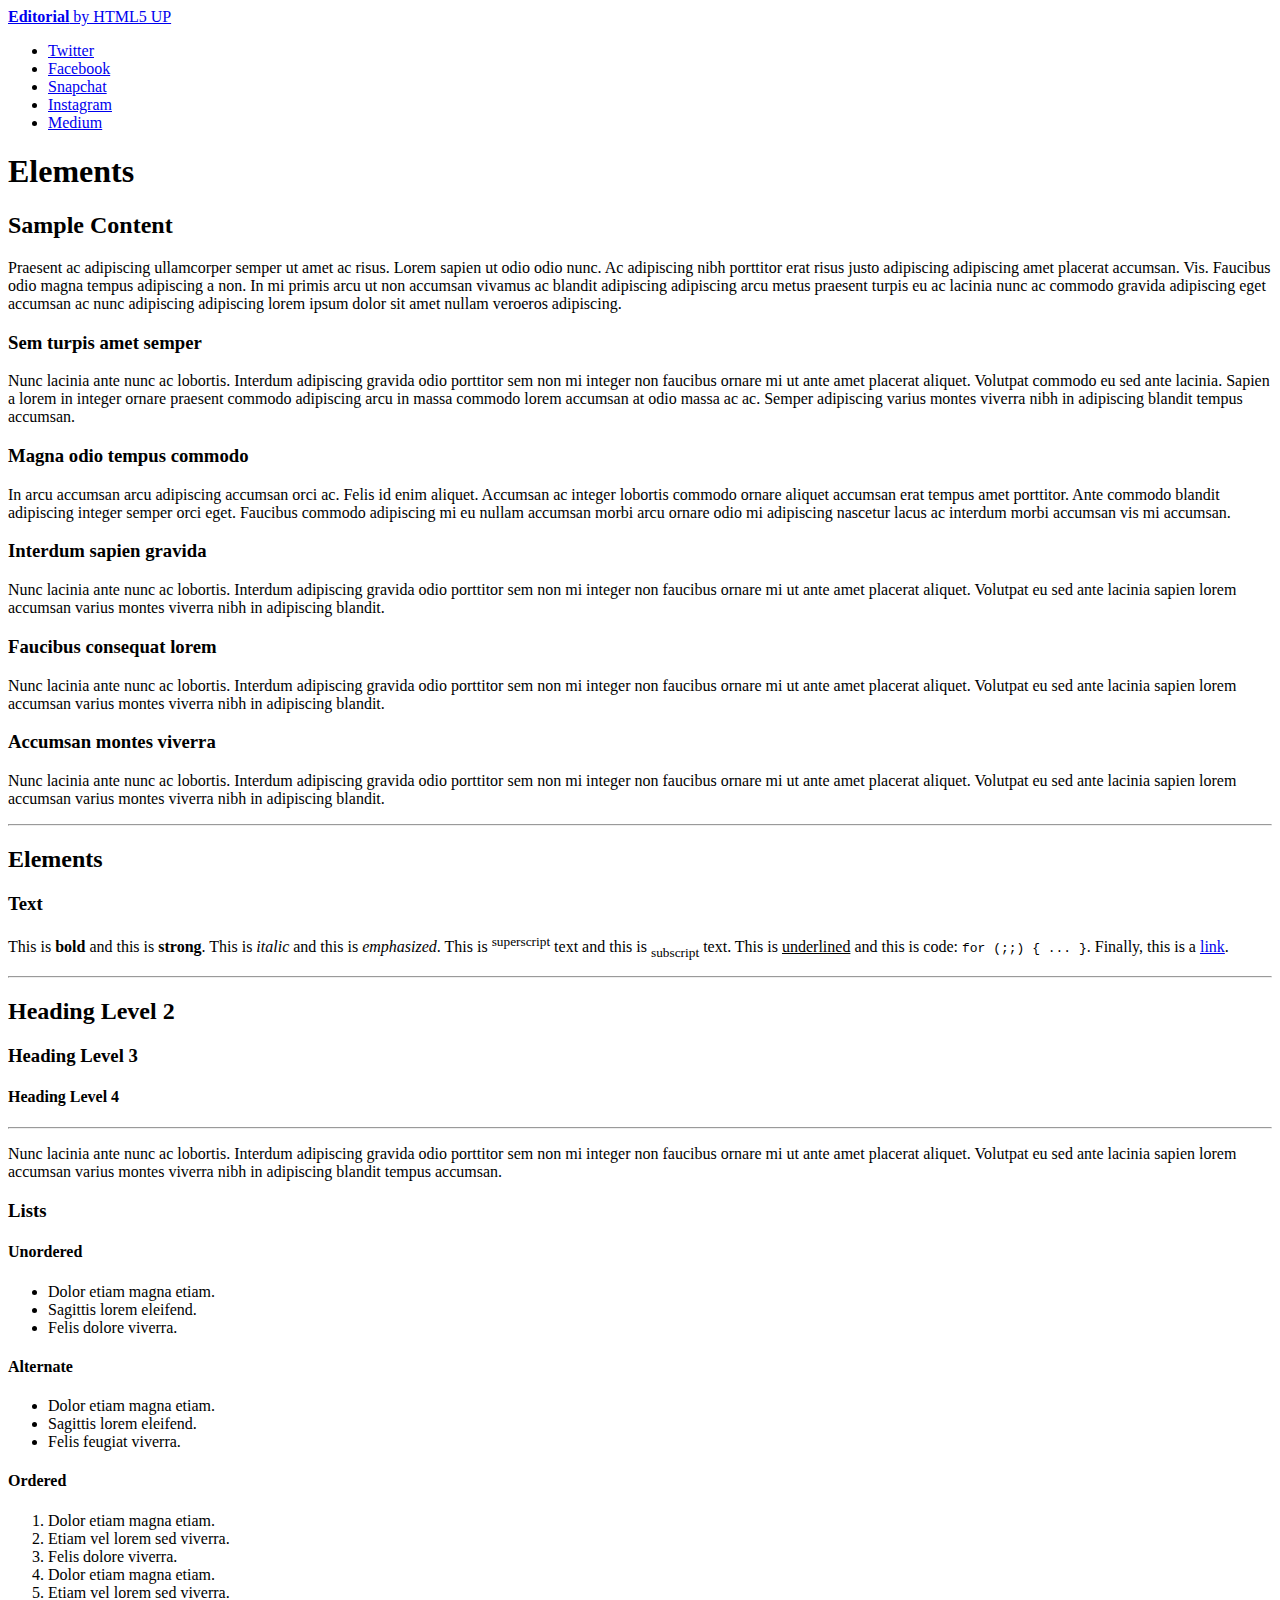
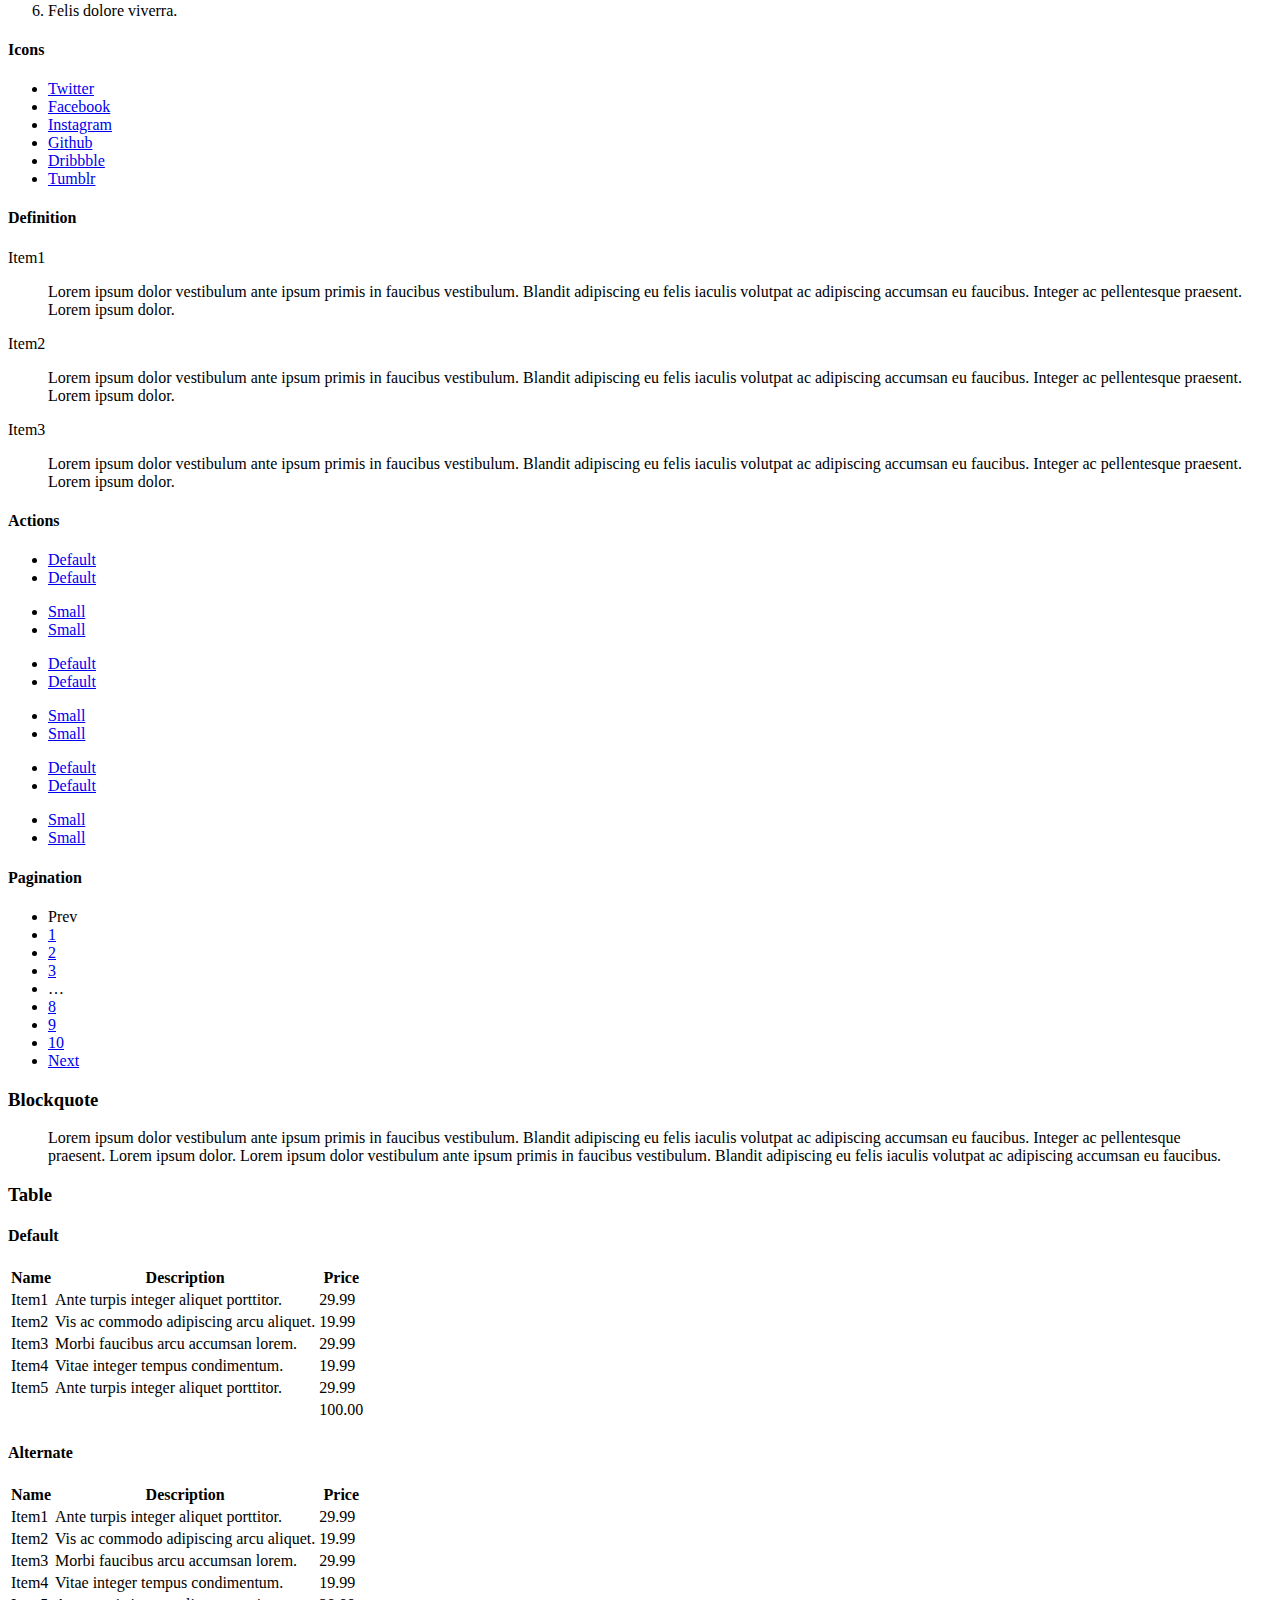
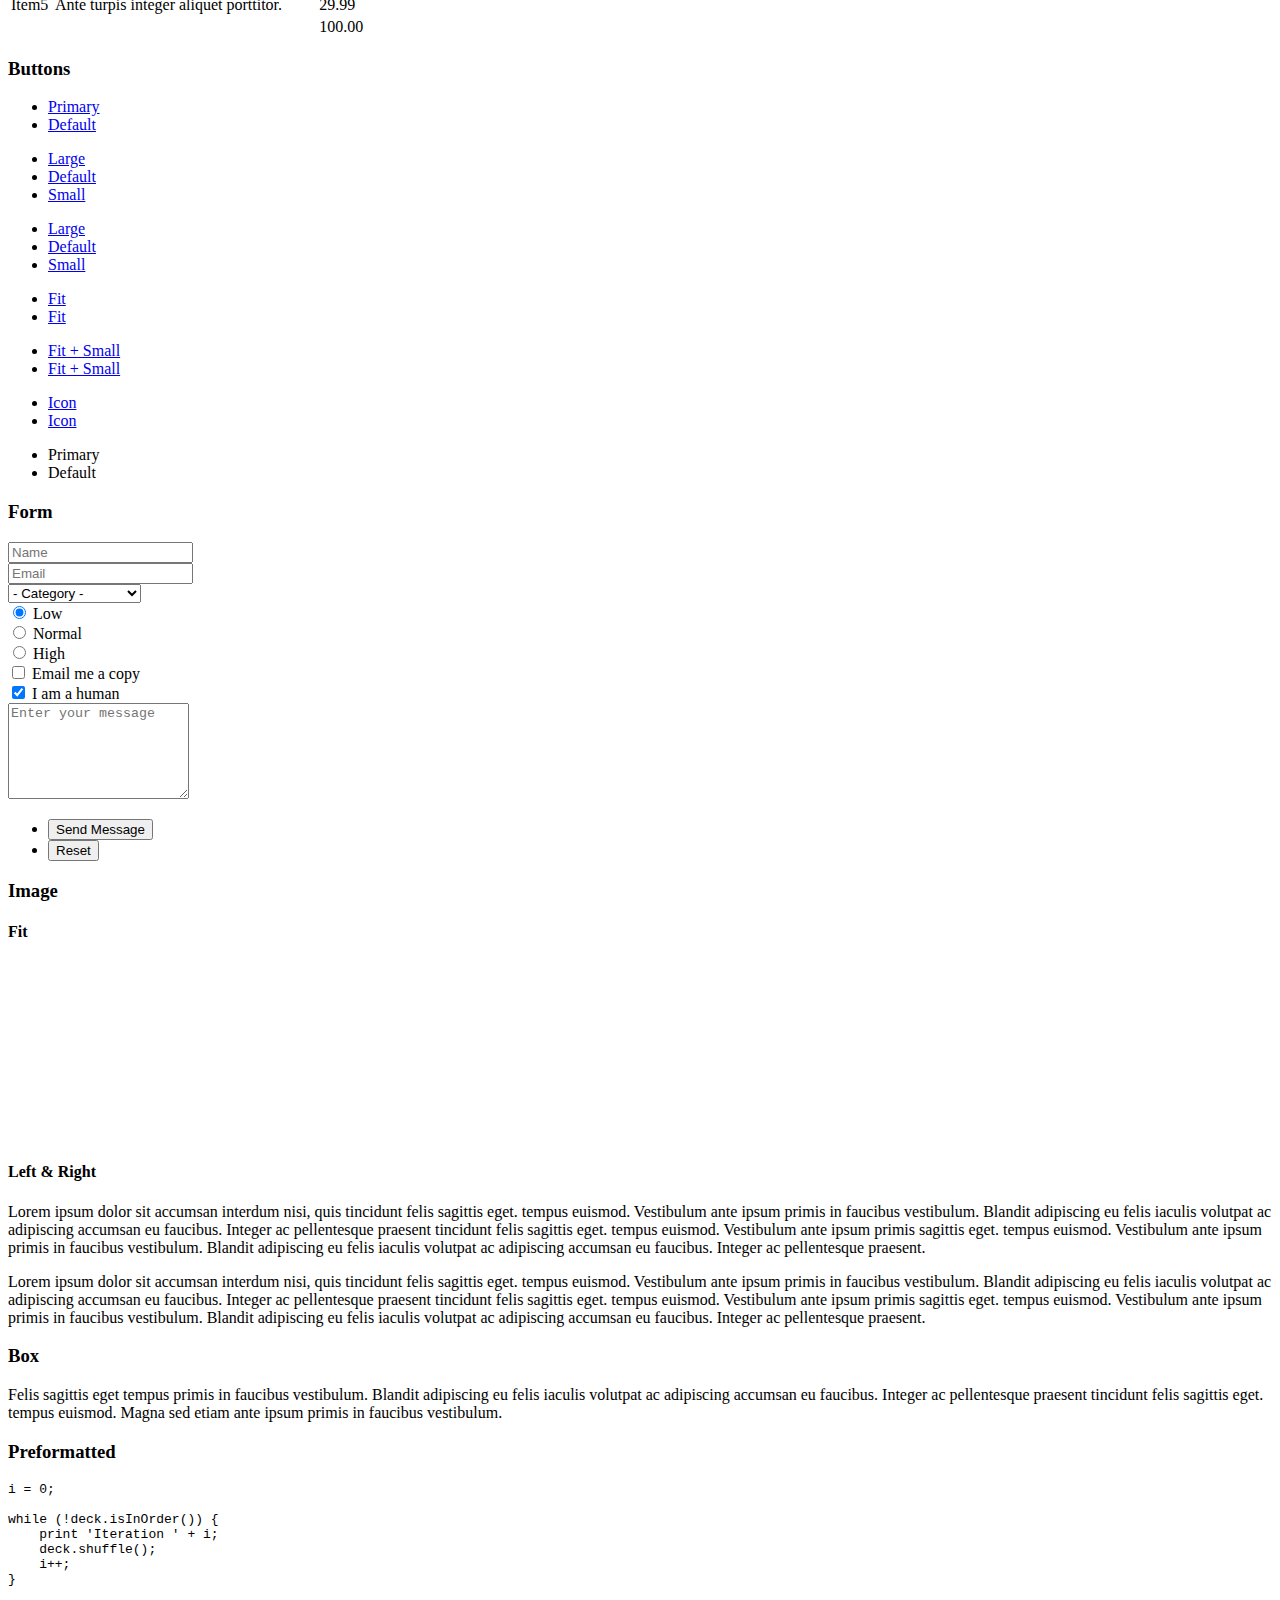
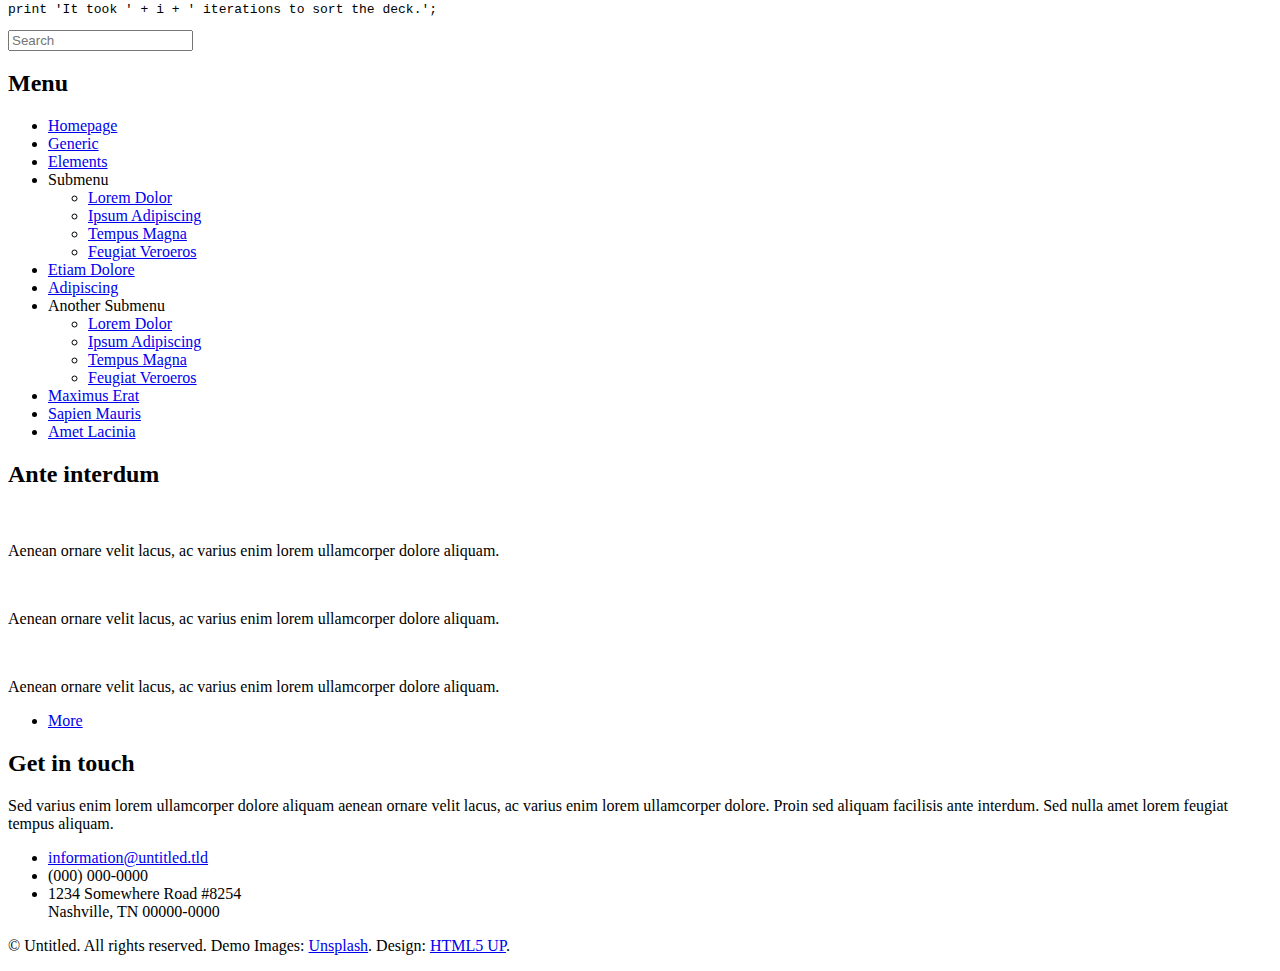
==== elements.html @ 07cc6213 "Add files via upload" ====
<!DOCTYPE HTML>
<!--
	Editorial by HTML5 UP
	html5up.net | @ajlkn
	Free for personal and commercial use under the CCA 3.0 license (html5up.net/license)
-->
<html>
	<head>
		<title>Elements - Editorial by HTML5 UP</title>
		<meta charset="utf-8" />
		<meta name="viewport" content="width=device-width, initial-scale=1, user-scalable=no" />
		<link rel="stylesheet" href="assets/css/main.css" />
	</head>
	<body class="is-preload">

		<!-- Wrapper -->
			<div id="wrapper">

				<!-- Main -->
					<div id="main">
						<div class="inner">

							<!-- Header -->
								<header id="header">
									<a href="index.html" class="logo"><strong>Editorial</strong> by HTML5 UP</a>
									<ul class="icons">
										<li><a href="#" class="icon fa-twitter"><span class="label">Twitter</span></a></li>
										<li><a href="#" class="icon fa-facebook"><span class="label">Facebook</span></a></li>
										<li><a href="#" class="icon fa-snapchat-ghost"><span class="label">Snapchat</span></a></li>
										<li><a href="#" class="icon fa-instagram"><span class="label">Instagram</span></a></li>
										<li><a href="#" class="icon fa-medium"><span class="label">Medium</span></a></li>
									</ul>
								</header>

							<!-- Content -->
								<section>
									<header class="main">
										<h1>Elements</h1>
									</header>

									<!-- Content -->
										<h2 id="content">Sample Content</h2>
										<p>Praesent ac adipiscing ullamcorper semper ut amet ac risus. Lorem sapien ut odio odio nunc. Ac adipiscing nibh porttitor erat risus justo adipiscing adipiscing amet placerat accumsan. Vis. Faucibus odio magna tempus adipiscing a non. In mi primis arcu ut non accumsan vivamus ac blandit adipiscing adipiscing arcu metus praesent turpis eu ac lacinia nunc ac commodo gravida adipiscing eget accumsan ac nunc adipiscing adipiscing lorem ipsum dolor sit amet nullam veroeros adipiscing.</p>
										<div class="row">
											<div class="col-6 col-12-small">
												<h3>Sem turpis amet semper</h3>
												<p>Nunc lacinia ante nunc ac lobortis. Interdum adipiscing gravida odio porttitor sem non mi integer non faucibus ornare mi ut ante amet placerat aliquet. Volutpat commodo eu sed ante lacinia. Sapien a lorem in integer ornare praesent commodo adipiscing arcu in massa commodo lorem accumsan at odio massa ac ac. Semper adipiscing varius montes viverra nibh in adipiscing blandit tempus accumsan.</p>
											</div>
											<div class="col-6 col-12-small">
												<h3>Magna odio tempus commodo</h3>
												<p>In arcu accumsan arcu adipiscing accumsan orci ac. Felis id enim aliquet. Accumsan ac integer lobortis commodo ornare aliquet accumsan erat tempus amet porttitor. Ante commodo blandit adipiscing integer semper orci eget. Faucibus commodo adipiscing mi eu nullam accumsan morbi arcu ornare odio mi adipiscing nascetur lacus ac interdum morbi accumsan vis mi accumsan.</p>
											</div>
											<!-- Break -->
											<div class="col-4 col-12-medium">
												<h3>Interdum sapien gravida</h3>
												<p>Nunc lacinia ante nunc ac lobortis. Interdum adipiscing gravida odio porttitor sem non mi integer non faucibus ornare mi ut ante amet placerat aliquet. Volutpat eu sed ante lacinia sapien lorem accumsan varius montes viverra nibh in adipiscing blandit.</p>
											</div>
											<div class="col-4 col-12-medium">
												<h3>Faucibus consequat lorem</h3>
												<p>Nunc lacinia ante nunc ac lobortis. Interdum adipiscing gravida odio porttitor sem non mi integer non faucibus ornare mi ut ante amet placerat aliquet. Volutpat eu sed ante lacinia sapien lorem accumsan varius montes viverra nibh in adipiscing blandit.</p>
											</div>
											<div class="col-4 col-12-medium">
												<h3>Accumsan montes viverra</h3>
												<p>Nunc lacinia ante nunc ac lobortis. Interdum adipiscing gravida odio porttitor sem non mi integer non faucibus ornare mi ut ante amet placerat aliquet. Volutpat eu sed ante lacinia sapien lorem accumsan varius montes viverra nibh in adipiscing blandit.</p>
											</div>
										</div>

									<hr class="major" />

									<!-- Elements -->
										<h2 id="elements">Elements</h2>
										<div class="row gtr-200">
											<div class="col-6 col-12-medium">

												<!-- Text stuff -->
													<h3>Text</h3>
													<p>This is <b>bold</b> and this is <strong>strong</strong>. This is <i>italic</i> and this is <em>emphasized</em>.
													This is <sup>superscript</sup> text and this is <sub>subscript</sub> text.
													This is <u>underlined</u> and this is code: <code>for (;;) { ... }</code>.
													Finally, this is a <a href="#">link</a>.</p>
													<hr />
													<h2>Heading Level 2</h2>
													<h3>Heading Level 3</h3>
													<h4>Heading Level 4</h4>
													<hr />
													<p>Nunc lacinia ante nunc ac lobortis. Interdum adipiscing gravida odio porttitor sem non mi integer non faucibus ornare mi ut ante amet placerat aliquet. Volutpat eu sed ante lacinia sapien lorem accumsan varius montes viverra nibh in adipiscing blandit tempus accumsan.</p>

												<!-- Lists -->
													<h3>Lists</h3>
													<div class="row">
														<div class="col-6 col-12-small">

															<h4>Unordered</h4>
															<ul>
																<li>Dolor etiam magna etiam.</li>
																<li>Sagittis lorem eleifend.</li>
																<li>Felis dolore viverra.</li>
															</ul>

															<h4>Alternate</h4>
															<ul class="alt">
																<li>Dolor etiam magna etiam.</li>
																<li>Sagittis lorem eleifend.</li>
																<li>Felis feugiat viverra.</li>
															</ul>

														</div>
														<div class="col-6 col-12-small">

															<h4>Ordered</h4>
															<ol>
																<li>Dolor etiam magna etiam.</li>
																<li>Etiam vel lorem sed viverra.</li>
																<li>Felis dolore viverra.</li>
																<li>Dolor etiam magna etiam.</li>
																<li>Etiam vel lorem sed viverra.</li>
																<li>Felis dolore viverra.</li>
															</ol>

															<h4>Icons</h4>
															<ul class="icons">
																<li><a href="#" class="icon fa-twitter"><span class="label">Twitter</span></a></li>
																<li><a href="#" class="icon fa-facebook"><span class="label">Facebook</span></a></li>
																<li><a href="#" class="icon fa-instagram"><span class="label">Instagram</span></a></li>
																<li><a href="#" class="icon fa-github"><span class="label">Github</span></a></li>
																<li><a href="#" class="icon fa-dribbble"><span class="label">Dribbble</span></a></li>
																<li><a href="#" class="icon fa-tumblr"><span class="label">Tumblr</span></a></li>
															</ul>

														</div>
													</div>
													<h4>Definition</h4>
													<dl>
														<dt>Item1</dt>
														<dd>
															<p>Lorem ipsum dolor vestibulum ante ipsum primis in faucibus vestibulum. Blandit adipiscing eu felis iaculis volutpat ac adipiscing accumsan eu faucibus. Integer ac pellentesque praesent. Lorem ipsum dolor.</p>
														</dd>
														<dt>Item2</dt>
														<dd>
															<p>Lorem ipsum dolor vestibulum ante ipsum primis in faucibus vestibulum. Blandit adipiscing eu felis iaculis volutpat ac adipiscing accumsan eu faucibus. Integer ac pellentesque praesent. Lorem ipsum dolor.</p>
														</dd>
														<dt>Item3</dt>
														<dd>
															<p>Lorem ipsum dolor vestibulum ante ipsum primis in faucibus vestibulum. Blandit adipiscing eu felis iaculis volutpat ac adipiscing accumsan eu faucibus. Integer ac pellentesque praesent. Lorem ipsum dolor.</p>
														</dd>
													</dl>

													<h4>Actions</h4>
													<ul class="actions">
														<li><a href="#" class="button primary">Default</a></li>
														<li><a href="#" class="button">Default</a></li>
													</ul>
													<ul class="actions small">
														<li><a href="#" class="button primary small">Small</a></li>
														<li><a href="#" class="button small">Small</a></li>
													</ul>
													<div class="row">
														<div class="col-6 col-12-small">
															<ul class="actions stacked">
																<li><a href="#" class="button primary">Default</a></li>
																<li><a href="#" class="button">Default</a></li>
															</ul>
														</div>
														<div class="col-6 col-12-small">
															<ul class="actions stacked">
																<li><a href="#" class="button primary small">Small</a></li>
																<li><a href="#" class="button small">Small</a></li>
															</ul>
														</div>
														<div class="col-6 col-12-small">
															<ul class="actions stacked">
																<li><a href="#" class="button primary fit">Default</a></li>
																<li><a href="#" class="button fit">Default</a></li>
															</ul>
														</div>
														<div class="col-6 col-12-small">
															<ul class="actions stacked">
																<li><a href="#" class="button primary small fit">Small</a></li>
																<li><a href="#" class="button small fit">Small</a></li>
															</ul>
														</div>
													</div>

													<h4>Pagination</h4>
													<ul class="pagination">
														<li><span class="button disabled">Prev</span></li>
														<li><a href="#" class="page active">1</a></li>
														<li><a href="#" class="page">2</a></li>
														<li><a href="#" class="page">3</a></li>
														<li><span>&hellip;</span></li>
														<li><a href="#" class="page">8</a></li>
														<li><a href="#" class="page">9</a></li>
														<li><a href="#" class="page">10</a></li>
														<li><a href="#" class="button">Next</a></li>
													</ul>

												<!-- Blockquote -->
													<h3>Blockquote</h3>
													<blockquote>Lorem ipsum dolor vestibulum ante ipsum primis in faucibus vestibulum. Blandit adipiscing eu felis iaculis volutpat ac adipiscing accumsan eu faucibus. Integer ac pellentesque praesent. Lorem ipsum dolor. Lorem ipsum dolor vestibulum ante ipsum primis in faucibus vestibulum. Blandit adipiscing eu felis iaculis volutpat ac adipiscing accumsan eu faucibus.</blockquote>

												<!-- Table -->
													<h3>Table</h3>

													<h4>Default</h4>
													<div class="table-wrapper">
														<table>
															<thead>
																<tr>
																	<th>Name</th>
																	<th>Description</th>
																	<th>Price</th>
																</tr>
															</thead>
															<tbody>
																<tr>
																	<td>Item1</td>
																	<td>Ante turpis integer aliquet porttitor.</td>
																	<td>29.99</td>
																</tr>
																<tr>
																	<td>Item2</td>
																	<td>Vis ac commodo adipiscing arcu aliquet.</td>
																	<td>19.99</td>
																</tr>
																<tr>
																	<td>Item3</td>
																	<td> Morbi faucibus arcu accumsan lorem.</td>
																	<td>29.99</td>
																</tr>
																<tr>
																	<td>Item4</td>
																	<td>Vitae integer tempus condimentum.</td>
																	<td>19.99</td>
																</tr>
																<tr>
																	<td>Item5</td>
																	<td>Ante turpis integer aliquet porttitor.</td>
																	<td>29.99</td>
																</tr>
															</tbody>
															<tfoot>
																<tr>
																	<td colspan="2"></td>
																	<td>100.00</td>
																</tr>
															</tfoot>
														</table>
													</div>

													<h4>Alternate</h4>
													<div class="table-wrapper">
														<table class="alt">
															<thead>
																<tr>
																	<th>Name</th>
																	<th>Description</th>
																	<th>Price</th>
																</tr>
															</thead>
															<tbody>
																<tr>
																	<td>Item1</td>
																	<td>Ante turpis integer aliquet porttitor.</td>
																	<td>29.99</td>
																</tr>
																<tr>
																	<td>Item2</td>
																	<td>Vis ac commodo adipiscing arcu aliquet.</td>
																	<td>19.99</td>
																</tr>
																<tr>
																	<td>Item3</td>
																	<td> Morbi faucibus arcu accumsan lorem.</td>
																	<td>29.99</td>
																</tr>
																<tr>
																	<td>Item4</td>
																	<td>Vitae integer tempus condimentum.</td>
																	<td>19.99</td>
																</tr>
																<tr>
																	<td>Item5</td>
																	<td>Ante turpis integer aliquet porttitor.</td>
																	<td>29.99</td>
																</tr>
															</tbody>
															<tfoot>
																<tr>
																	<td colspan="2"></td>
																	<td>100.00</td>
																</tr>
															</tfoot>
														</table>
													</div>

											</div>
											<div class="col-6 col-12-medium">

												<!-- Buttons -->
													<h3>Buttons</h3>
													<ul class="actions">
														<li><a href="#" class="button primary">Primary</a></li>
														<li><a href="#" class="button">Default</a></li>
													</ul>
													<ul class="actions">
														<li><a href="#" class="button large">Large</a></li>
														<li><a href="#" class="button">Default</a></li>
														<li><a href="#" class="button small">Small</a></li>
													</ul>
													<ul class="actions">
														<li><a href="#" class="button primary large">Large</a></li>
														<li><a href="#" class="button primary">Default</a></li>
														<li><a href="#" class="button primary small">Small</a></li>
													</ul>
													<ul class="actions fit">
														<li><a href="#" class="button primary fit">Fit</a></li>
														<li><a href="#" class="button fit">Fit</a></li>
													</ul>
													<ul class="actions fit small">
														<li><a href="#" class="button primary fit small">Fit + Small</a></li>
														<li><a href="#" class="button fit small">Fit + Small</a></li>
													</ul>
													<ul class="actions">
														<li><a href="#" class="button primary icon fa-search">Icon</a></li>
														<li><a href="#" class="button icon fa-download">Icon</a></li>
													</ul>
													<ul class="actions">
														<li><span class="button primary disabled">Primary</span></li>
														<li><span class="button disabled">Default</span></li>
													</ul>

												<!-- Form -->
													<h3>Form</h3>

													<form method="post" action="#">
														<div class="row gtr-uniform">
															<div class="col-6 col-12-xsmall">
																<input type="text" name="demo-name" id="demo-name" value="" placeholder="Name" />
															</div>
															<div class="col-6 col-12-xsmall">
																<input type="email" name="demo-email" id="demo-email" value="" placeholder="Email" />
															</div>
															<!-- Break -->
															<div class="col-12">
																<select name="demo-category" id="demo-category">
																	<option value="">- Category -</option>
																	<option value="1">Manufacturing</option>
																	<option value="1">Shipping</option>
																	<option value="1">Administration</option>
																	<option value="1">Human Resources</option>
																</select>
															</div>
															<!-- Break -->
															<div class="col-4 col-12-small">
																<input type="radio" id="demo-priority-low" name="demo-priority" checked>
																<label for="demo-priority-low">Low</label>
															</div>
															<div class="col-4 col-12-small">
																<input type="radio" id="demo-priority-normal" name="demo-priority">
																<label for="demo-priority-normal">Normal</label>
															</div>
															<div class="col-4 col-12-small">
																<input type="radio" id="demo-priority-high" name="demo-priority">
																<label for="demo-priority-high">High</label>
															</div>
															<!-- Break -->
															<div class="col-6 col-12-small">
																<input type="checkbox" id="demo-copy" name="demo-copy">
																<label for="demo-copy">Email me a copy</label>
															</div>
															<div class="col-6 col-12-small">
																<input type="checkbox" id="demo-human" name="demo-human" checked>
																<label for="demo-human">I am a human</label>
															</div>
															<!-- Break -->
															<div class="col-12">
																<textarea name="demo-message" id="demo-message" placeholder="Enter your message" rows="6"></textarea>
															</div>
															<!-- Break -->
															<div class="col-12">
																<ul class="actions">
																	<li><input type="submit" value="Send Message" class="primary" /></li>
																	<li><input type="reset" value="Reset" /></li>
																</ul>
															</div>
														</div>
													</form>

												<!-- Image -->
													<h3>Image</h3>

													<h4>Fit</h4>
													<span class="image fit"><img src="images/pic11.jpg" alt="" /></span>
													<div class="box alt">
														<div class="row gtr-50 gtr-uniform">
															<div class="col-4"><span class="image fit"><img src="images/pic01.jpg" alt="" /></span></div>
															<div class="col-4"><span class="image fit"><img src="images/pic02.jpg" alt="" /></span></div>
															<div class="col-4"><span class="image fit"><img src="images/pic03.jpg" alt="" /></span></div>
															<!-- Break -->
															<div class="col-4"><span class="image fit"><img src="images/pic03.jpg" alt="" /></span></div>
															<div class="col-4"><span class="image fit"><img src="images/pic01.jpg" alt="" /></span></div>
															<div class="col-4"><span class="image fit"><img src="images/pic02.jpg" alt="" /></span></div>
															<!-- Break -->
															<div class="col-4"><span class="image fit"><img src="images/pic02.jpg" alt="" /></span></div>
															<div class="col-4"><span class="image fit"><img src="images/pic03.jpg" alt="" /></span></div>
															<div class="col-4"><span class="image fit"><img src="images/pic01.jpg" alt="" /></span></div>
														</div>
													</div>

													<h4>Left &amp; Right</h4>
													<p><span class="image left"><img src="images/pic01.jpg" alt="" /></span>Lorem ipsum dolor sit accumsan interdum nisi, quis tincidunt felis sagittis eget. tempus euismod. Vestibulum ante ipsum primis in faucibus vestibulum. Blandit adipiscing eu felis iaculis volutpat ac adipiscing accumsan eu faucibus. Integer ac pellentesque praesent tincidunt felis sagittis eget. tempus euismod. Vestibulum ante ipsum primis sagittis eget. tempus euismod. Vestibulum ante ipsum primis in faucibus vestibulum. Blandit adipiscing eu felis iaculis volutpat ac adipiscing accumsan eu faucibus. Integer ac pellentesque praesent.</p>
													<p><span class="image right"><img src="images/pic02.jpg" alt="" /></span>Lorem ipsum dolor sit accumsan interdum nisi, quis tincidunt felis sagittis eget. tempus euismod. Vestibulum ante ipsum primis in faucibus vestibulum. Blandit adipiscing eu felis iaculis volutpat ac adipiscing accumsan eu faucibus. Integer ac pellentesque praesent tincidunt felis sagittis eget. tempus euismod. Vestibulum ante ipsum primis sagittis eget. tempus euismod. Vestibulum ante ipsum primis in faucibus vestibulum. Blandit adipiscing eu felis iaculis volutpat ac adipiscing accumsan eu faucibus. Integer ac pellentesque praesent.</p>

												<!-- Box -->
													<h3>Box</h3>
													<div class="box">
														<p>Felis sagittis eget tempus primis in faucibus vestibulum. Blandit adipiscing eu felis iaculis volutpat ac adipiscing accumsan eu faucibus. Integer ac pellentesque praesent tincidunt felis sagittis eget. tempus euismod. Magna sed etiam ante ipsum primis in faucibus vestibulum.</p>
													</div>

												<!-- Preformatted Code -->
													<h3>Preformatted</h3>
													<pre><code>i = 0;

while (!deck.isInOrder()) {
    print 'Iteration ' + i;
    deck.shuffle();
    i++;
}

print 'It took ' + i + ' iterations to sort the deck.';
</code></pre>

											</div>
										</div>

								</section>

						</div>
					</div>

				<!-- Sidebar -->
					<div id="sidebar">
						<div class="inner">

							<!-- Search -->
								<section id="search" class="alt">
									<form method="post" action="#">
										<input type="text" name="query" id="query" placeholder="Search" />
									</form>
								</section>

							<!-- Menu -->
								<nav id="menu">
									<header class="major">
										<h2>Menu</h2>
									</header>
									<ul>
										<li><a href="index.html">Homepage</a></li>
										<li><a href="generic.html">Generic</a></li>
										<li><a href="elements.html">Elements</a></li>
										<li>
											<span class="opener">Submenu</span>
											<ul>
												<li><a href="#">Lorem Dolor</a></li>
												<li><a href="#">Ipsum Adipiscing</a></li>
												<li><a href="#">Tempus Magna</a></li>
												<li><a href="#">Feugiat Veroeros</a></li>
											</ul>
										</li>
										<li><a href="#">Etiam Dolore</a></li>
										<li><a href="#">Adipiscing</a></li>
										<li>
											<span class="opener">Another Submenu</span>
											<ul>
												<li><a href="#">Lorem Dolor</a></li>
												<li><a href="#">Ipsum Adipiscing</a></li>
												<li><a href="#">Tempus Magna</a></li>
												<li><a href="#">Feugiat Veroeros</a></li>
											</ul>
										</li>
										<li><a href="#">Maximus Erat</a></li>
										<li><a href="#">Sapien Mauris</a></li>
										<li><a href="#">Amet Lacinia</a></li>
									</ul>
								</nav>

							<!-- Section -->
								<section>
									<header class="major">
										<h2>Ante interdum</h2>
									</header>
									<div class="mini-posts">
										<article>
											<a href="#" class="image"><img src="images/pic07.jpg" alt="" /></a>
											<p>Aenean ornare velit lacus, ac varius enim lorem ullamcorper dolore aliquam.</p>
										</article>
										<article>
											<a href="#" class="image"><img src="images/pic08.jpg" alt="" /></a>
											<p>Aenean ornare velit lacus, ac varius enim lorem ullamcorper dolore aliquam.</p>
										</article>
										<article>
											<a href="#" class="image"><img src="images/pic09.jpg" alt="" /></a>
											<p>Aenean ornare velit lacus, ac varius enim lorem ullamcorper dolore aliquam.</p>
										</article>
									</div>
									<ul class="actions">
										<li><a href="#" class="button">More</a></li>
									</ul>
								</section>

							<!-- Section -->
								<section>
									<header class="major">
										<h2>Get in touch</h2>
									</header>
									<p>Sed varius enim lorem ullamcorper dolore aliquam aenean ornare velit lacus, ac varius enim lorem ullamcorper dolore. Proin sed aliquam facilisis ante interdum. Sed nulla amet lorem feugiat tempus aliquam.</p>
									<ul class="contact">
										<li class="fa-envelope-o"><a href="#">information@untitled.tld</a></li>
										<li class="fa-phone">(000) 000-0000</li>
										<li class="fa-home">1234 Somewhere Road #8254<br />
										Nashville, TN 00000-0000</li>
									</ul>
								</section>

							<!-- Footer -->
								<footer id="footer">
									<p class="copyright">&copy; Untitled. All rights reserved. Demo Images: <a href="https://unsplash.com">Unsplash</a>. Design: <a href="https://html5up.net">HTML5 UP</a>.</p>
								</footer>

						</div>
					</div>

			</div>

		<!-- Scripts -->
			<script src="assets/js/jquery.min.js"></script>
			<script src="assets/js/browser.min.js"></script>
			<script src="assets/js/breakpoints.min.js"></script>
			<script src="assets/js/util.js"></script>
			<script src="assets/js/main.js"></script>

	</body>
</html>
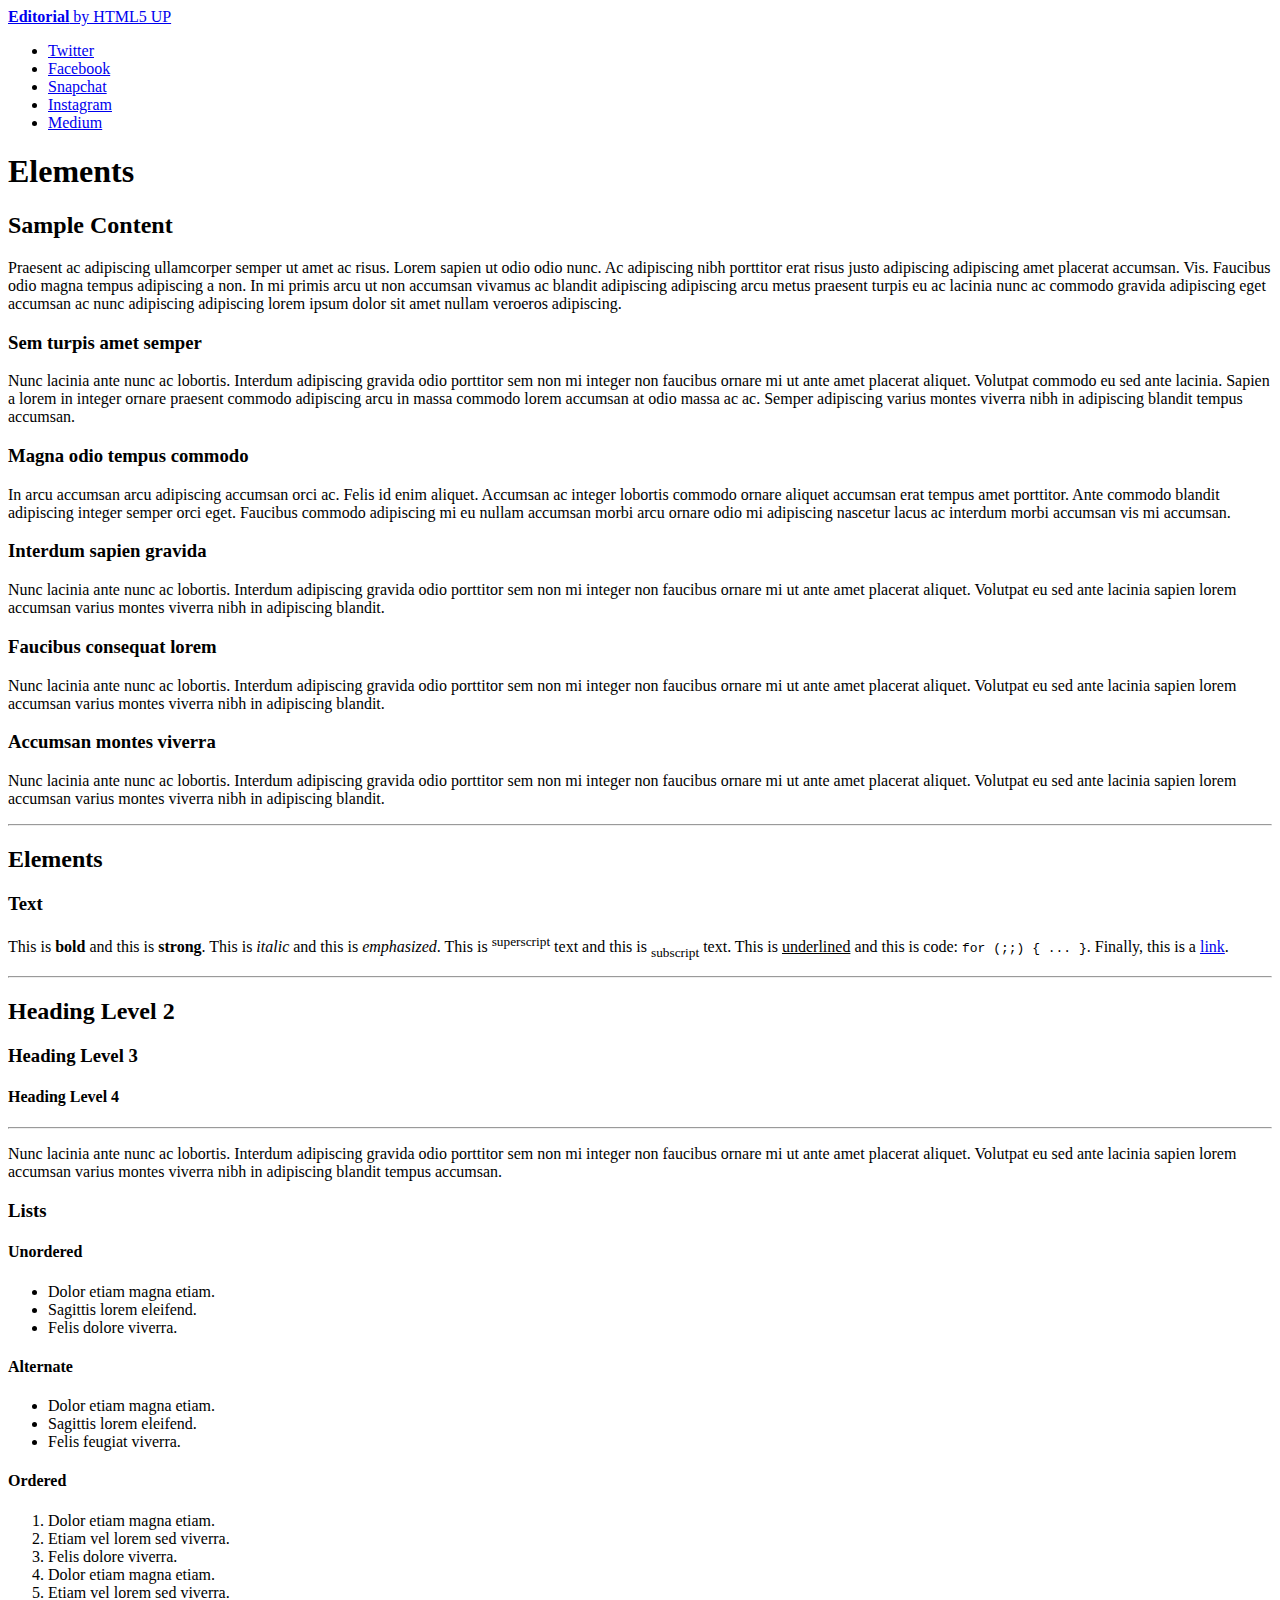
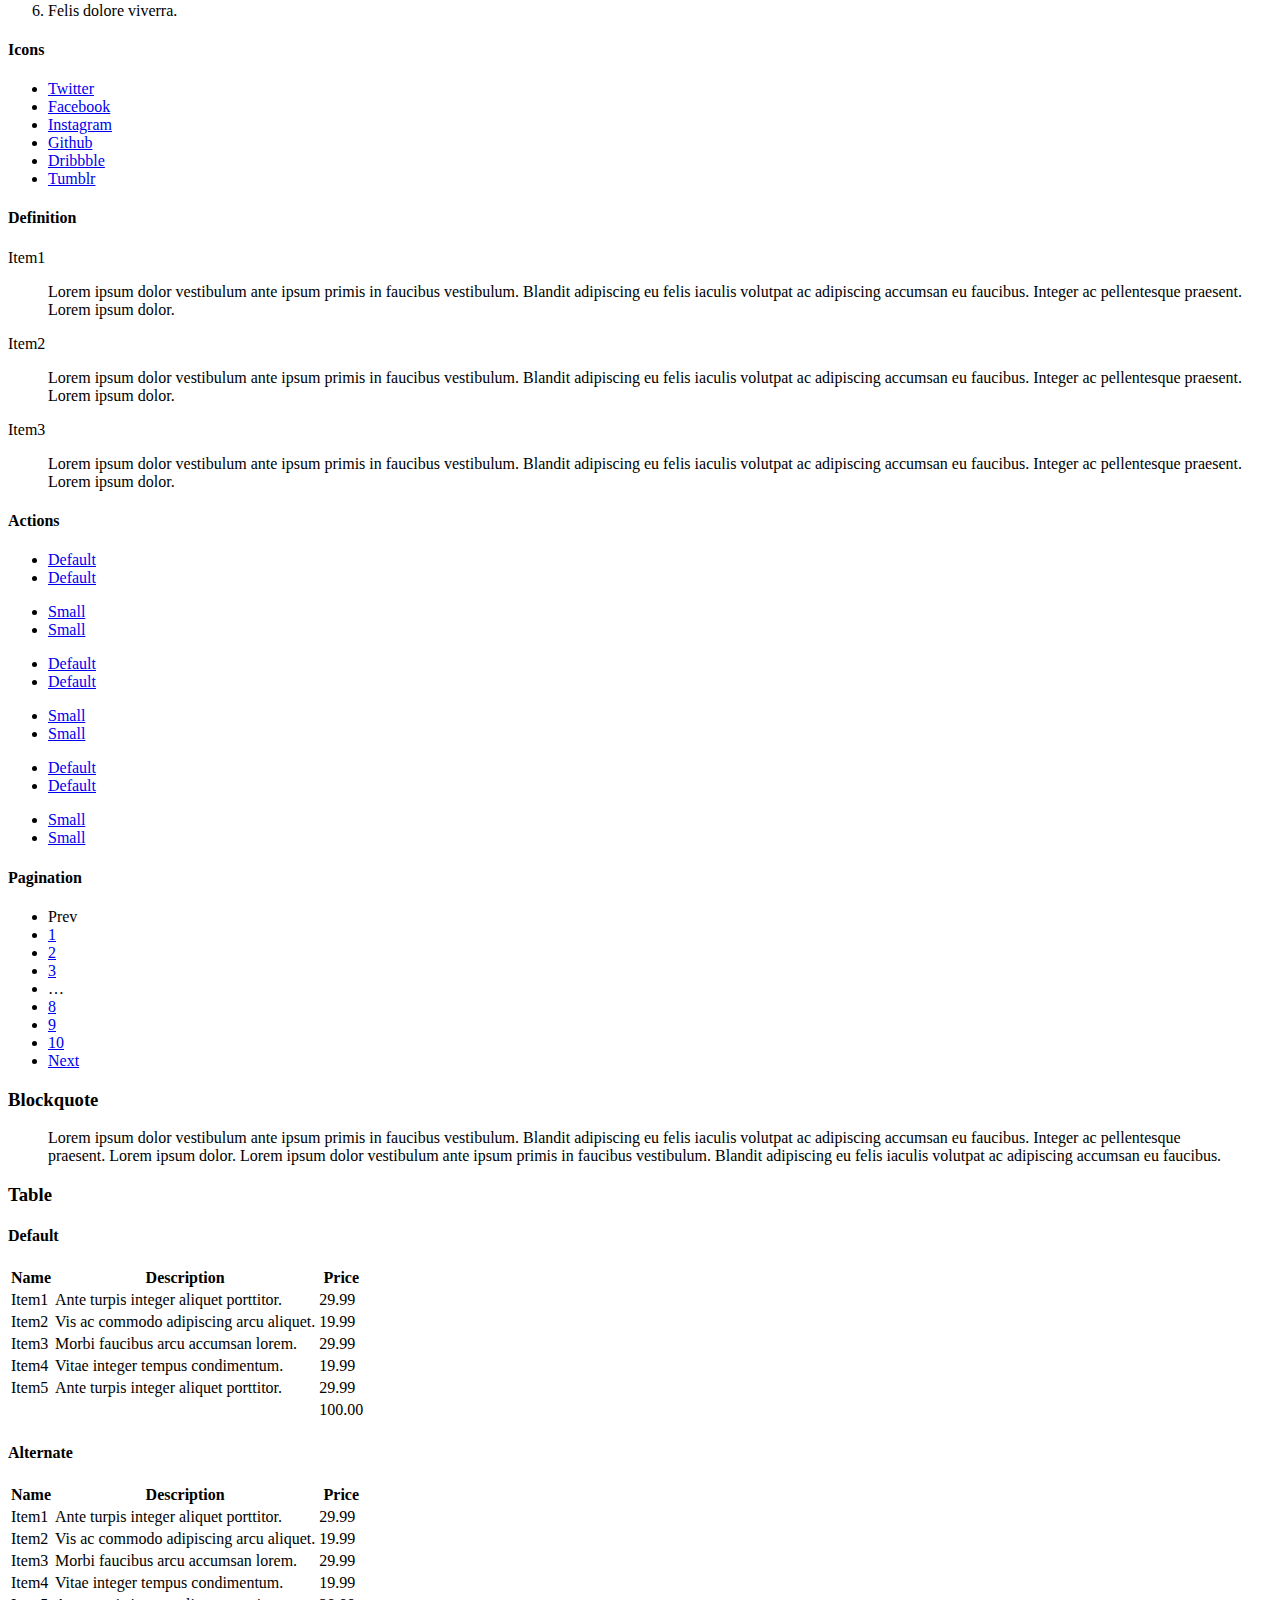
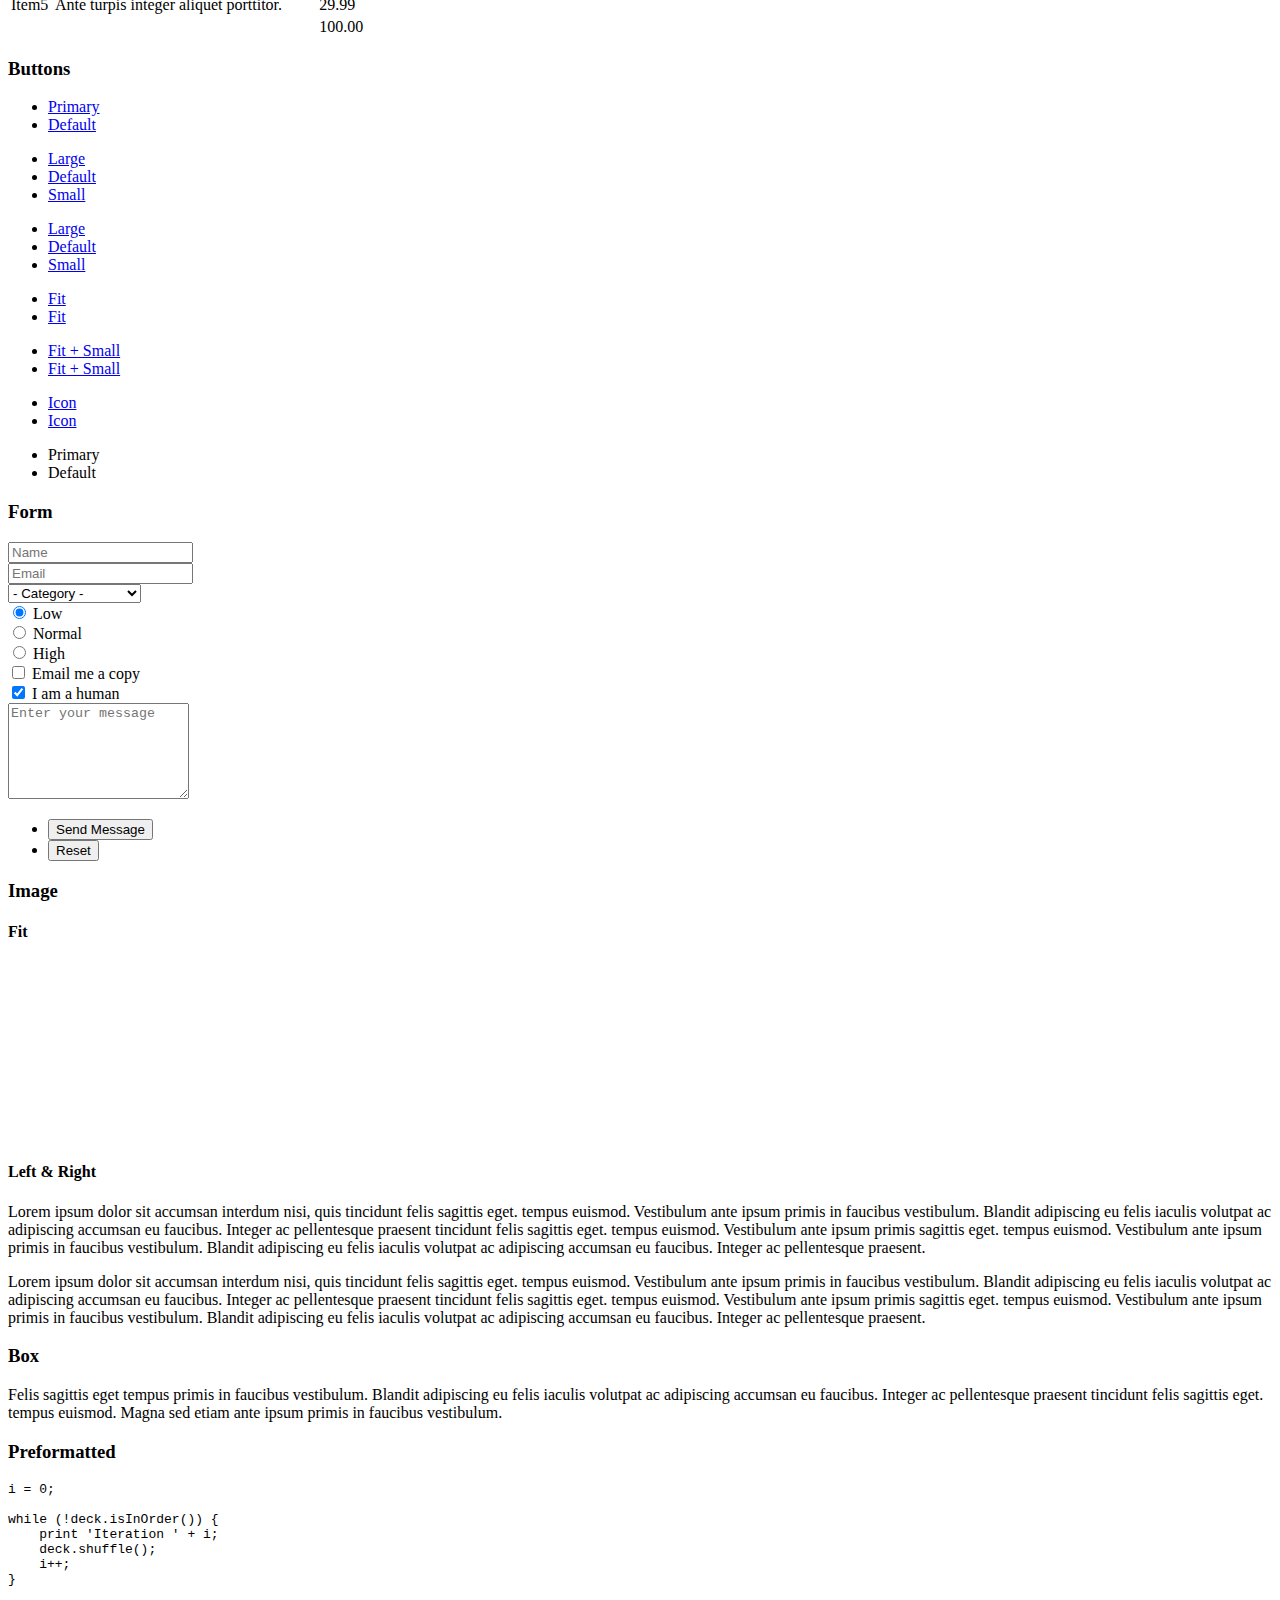
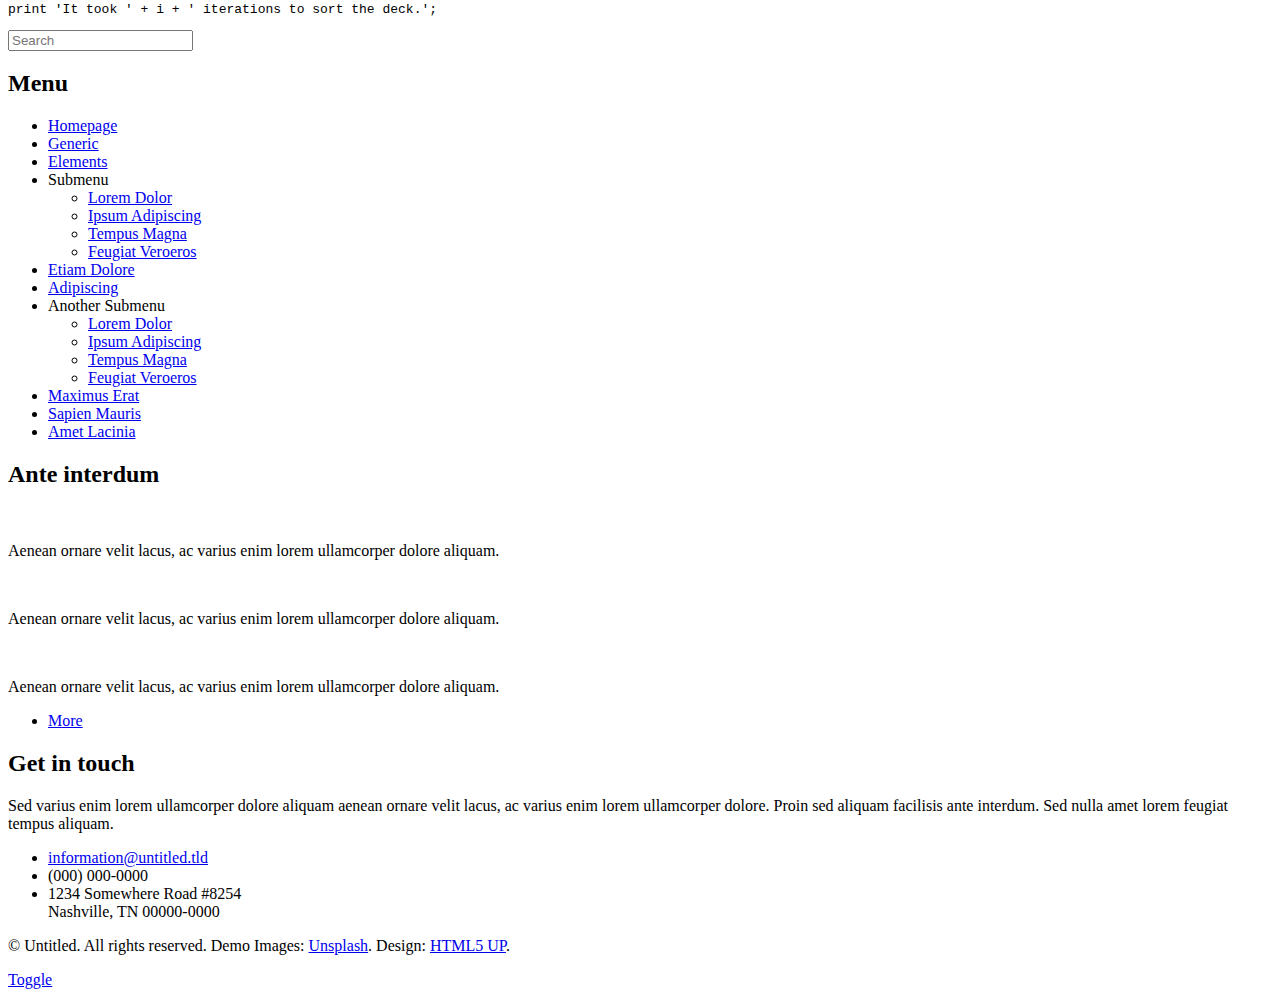
==== commit 84703d60: "Update elements.html" ====
--- a/elements.html
+++ b/elements.html
@@ -533,11 +533,11 @@
 			</div>
 
 		<!-- Scripts -->
-			<script src="assets/js/jquery.min.js"></script>
-			<script src="assets/js/browser.min.js"></script>
-			<script src="assets/js/breakpoints.min.js"></script>
-			<script src="assets/js/util.js"></script>
-			<script src="assets/js/main.js"></script>
+			<script src="jquery.min.js"></script>
+			<script src="browser.min.js"></script>
+			<script src="breakpoints.min.js"></script>
+			<script src="util.js"></script>
+			<script src="main.js"></script>
 
 	</body>
-</html>+</html>
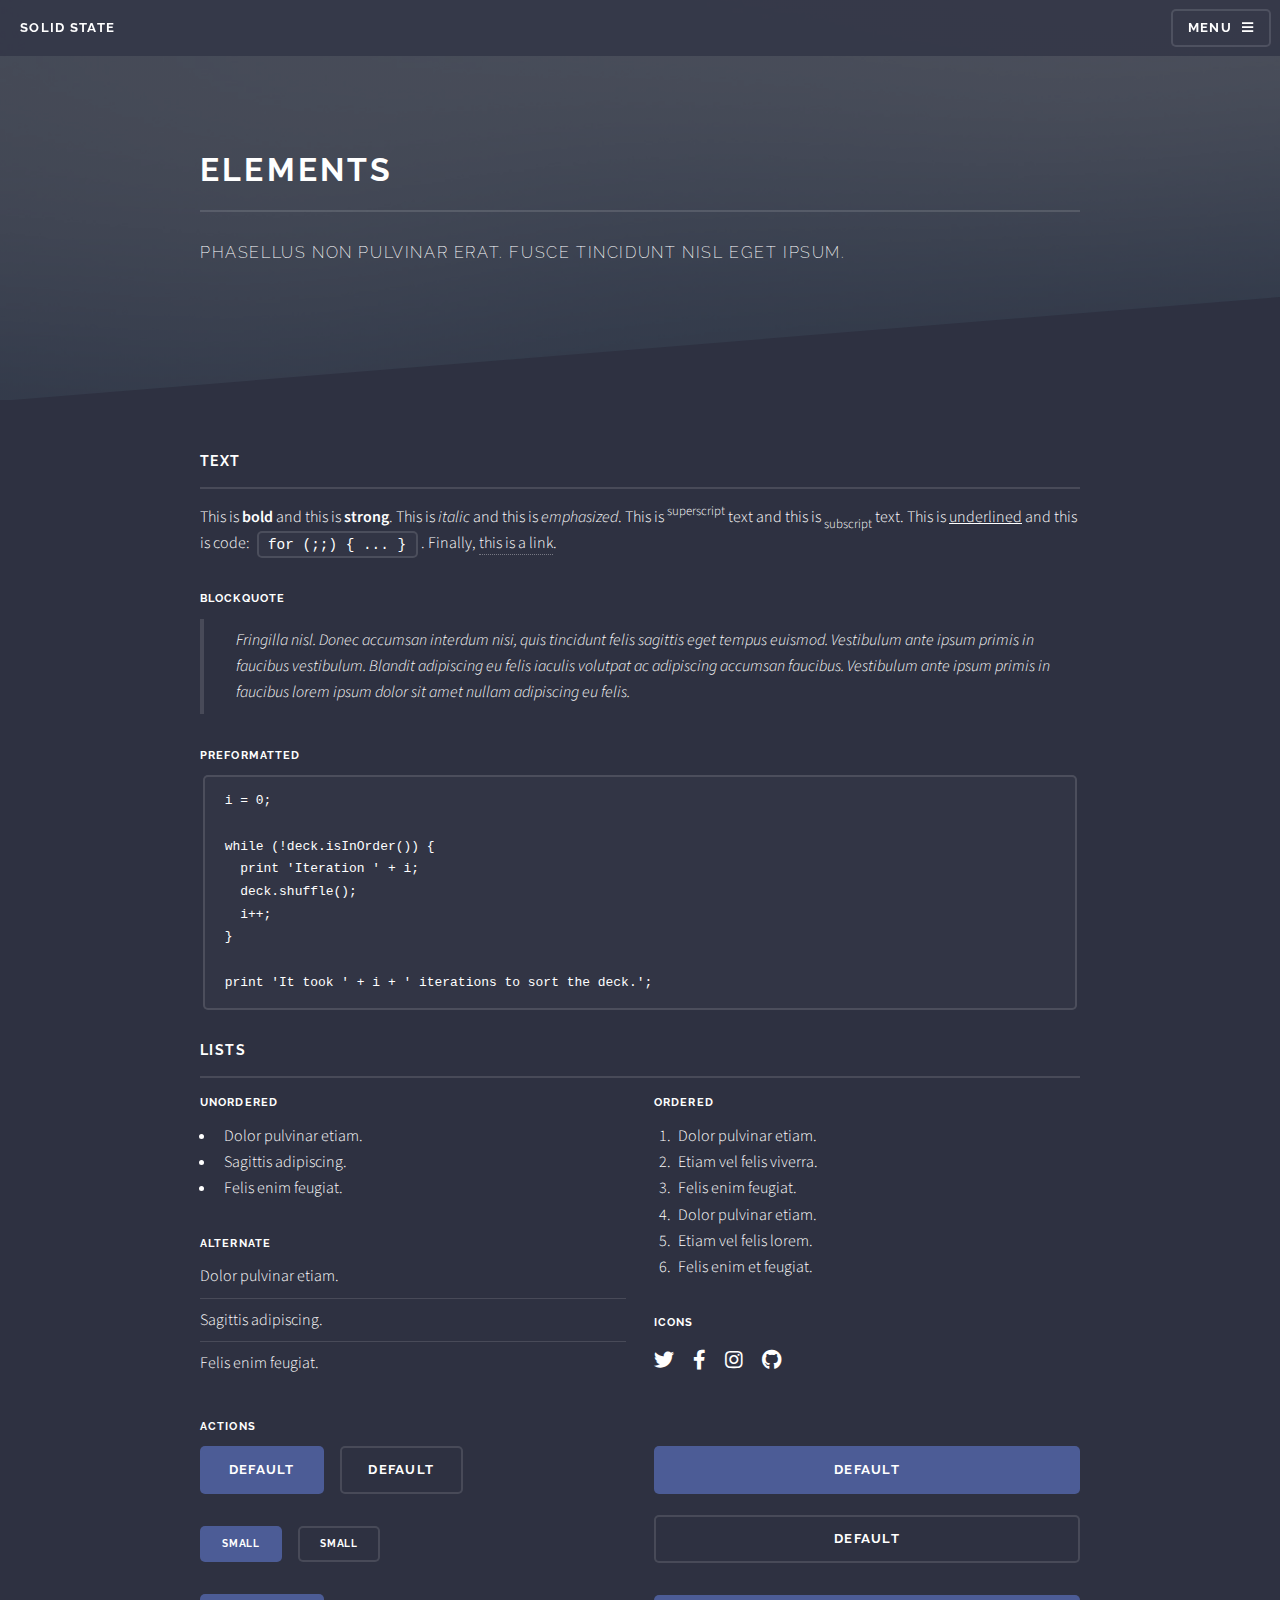
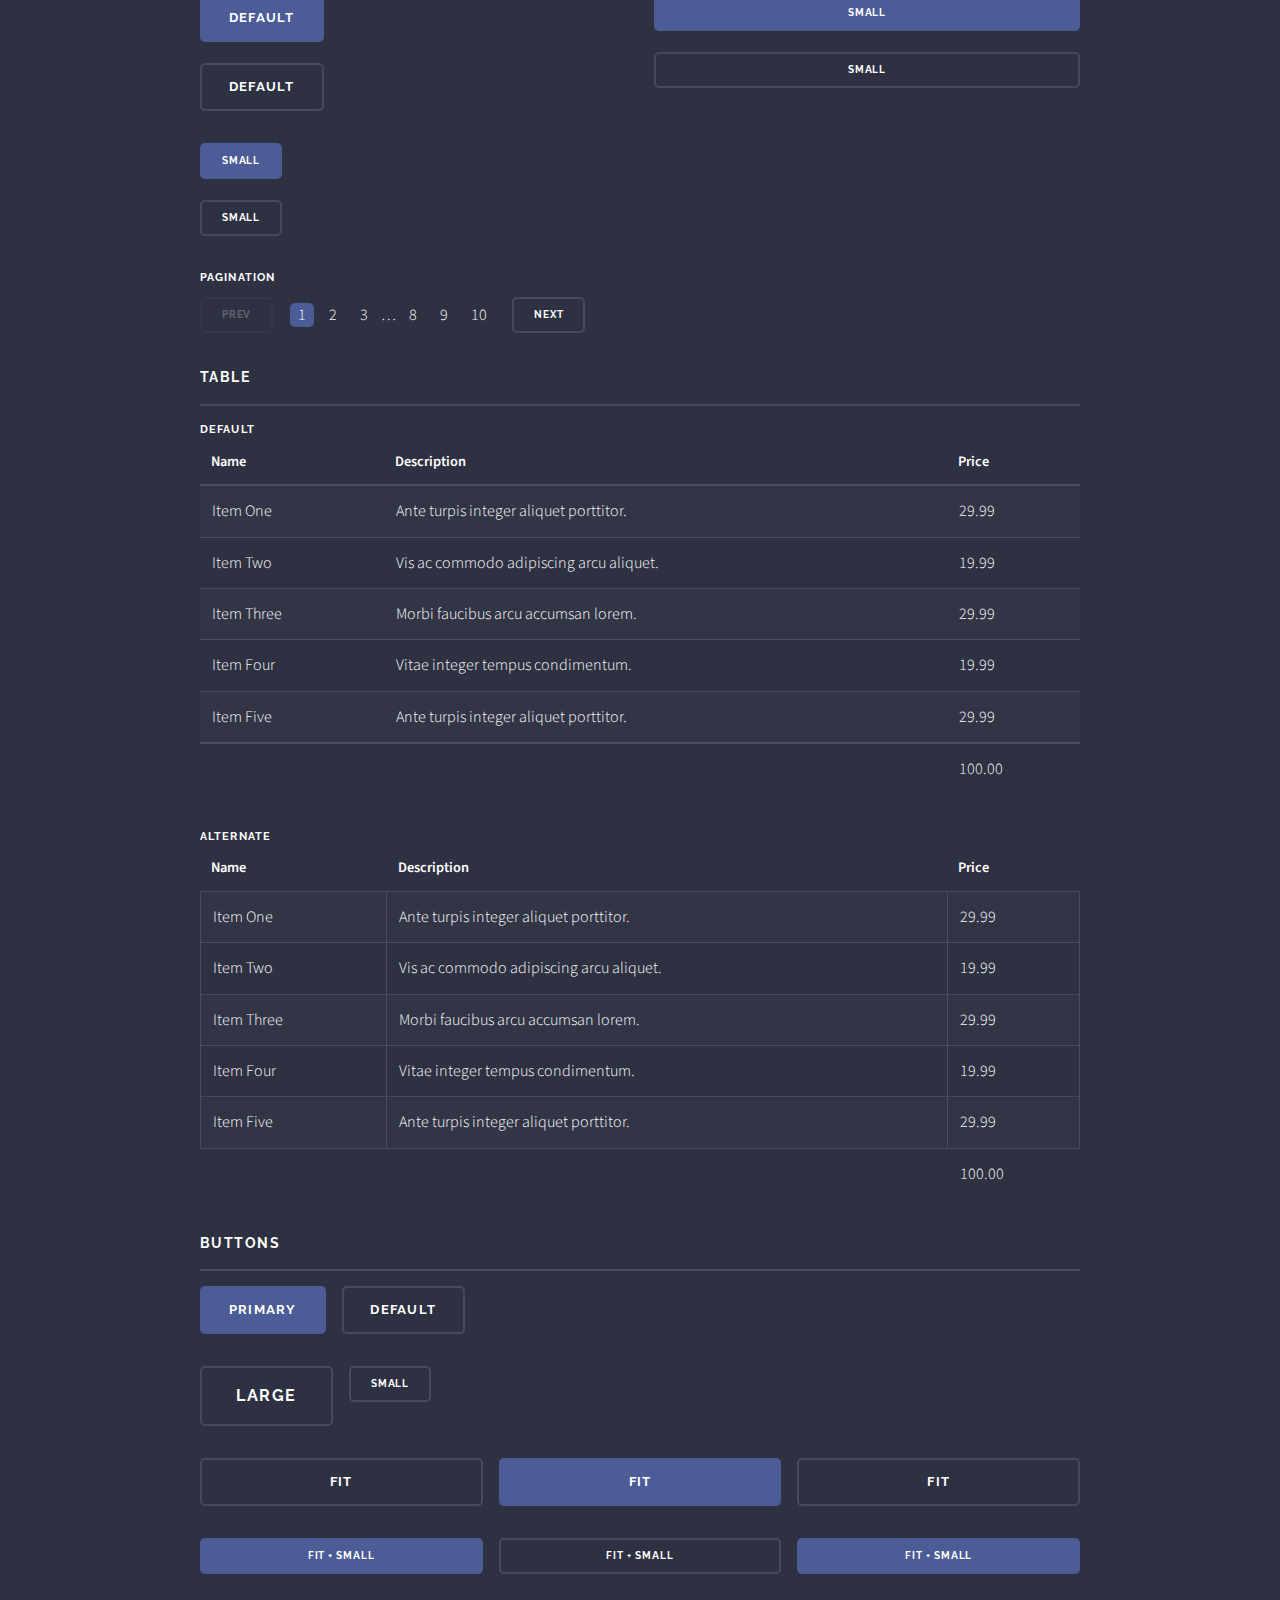
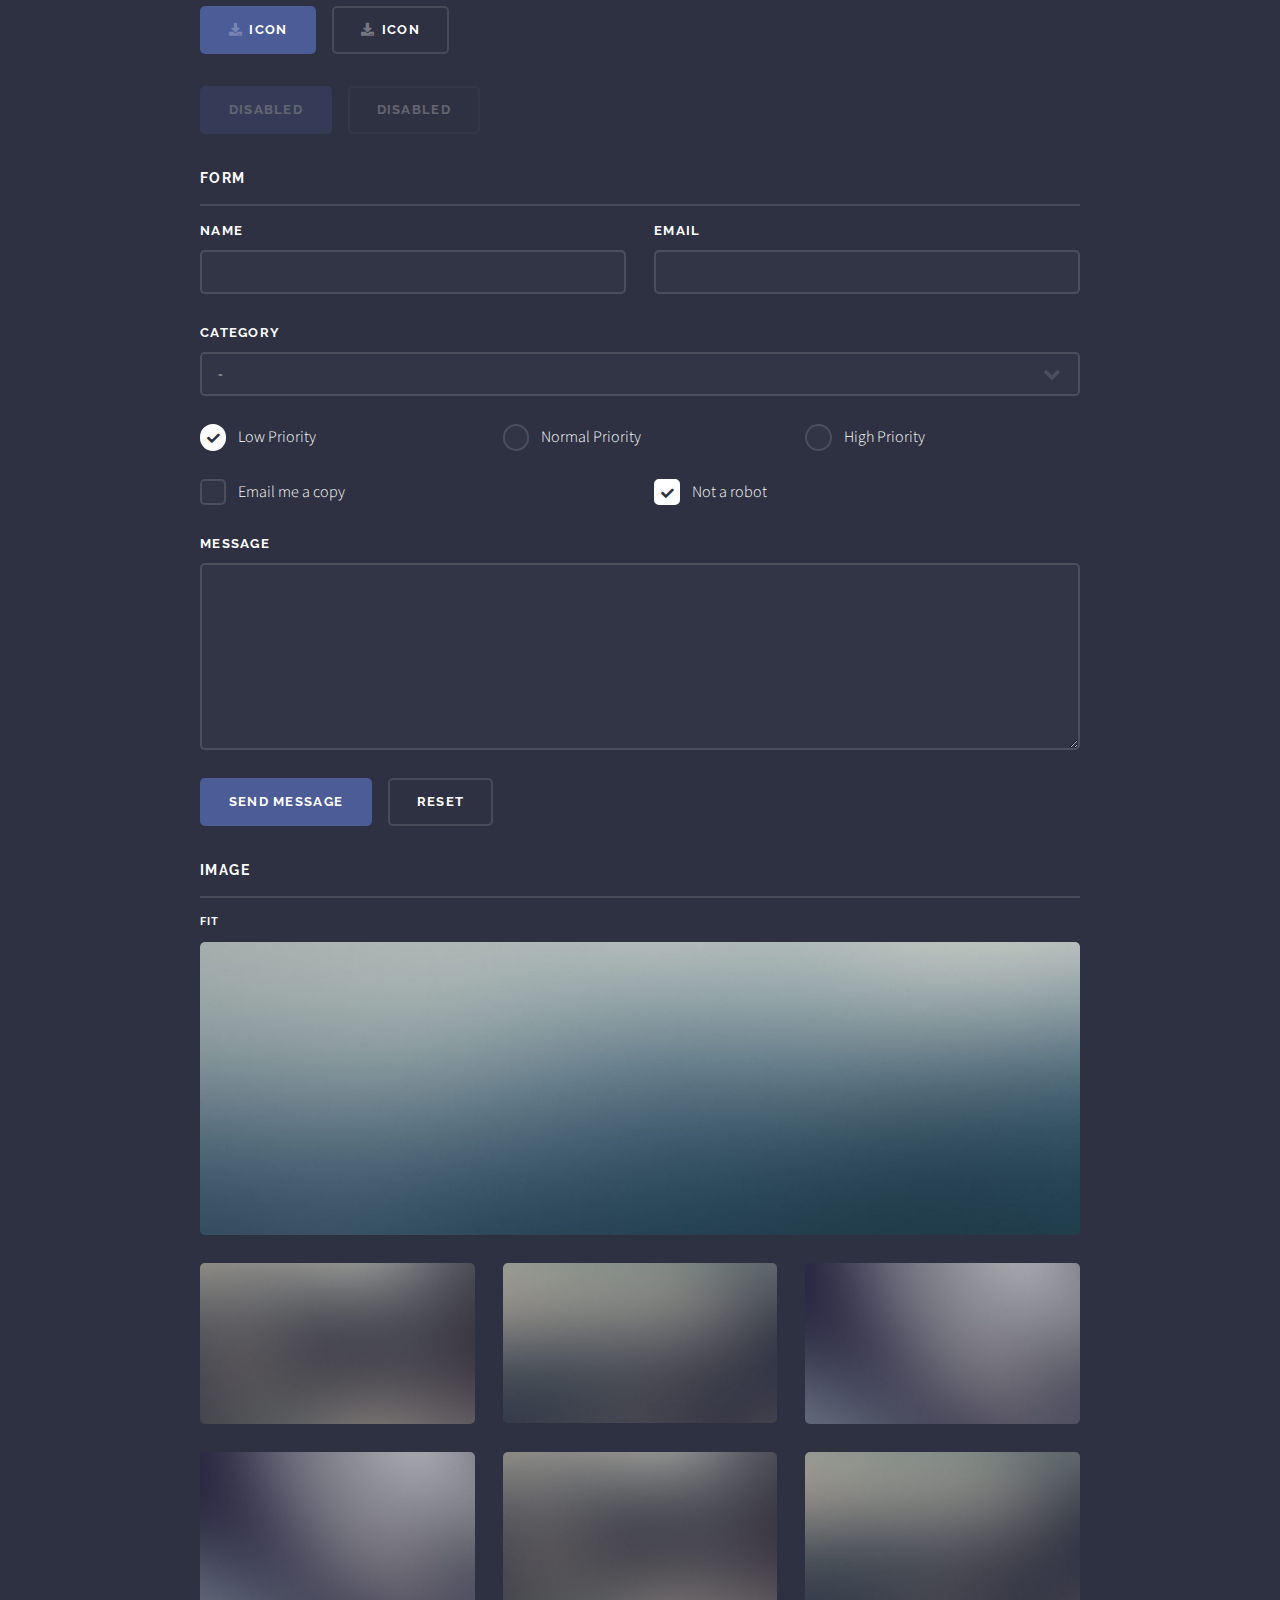
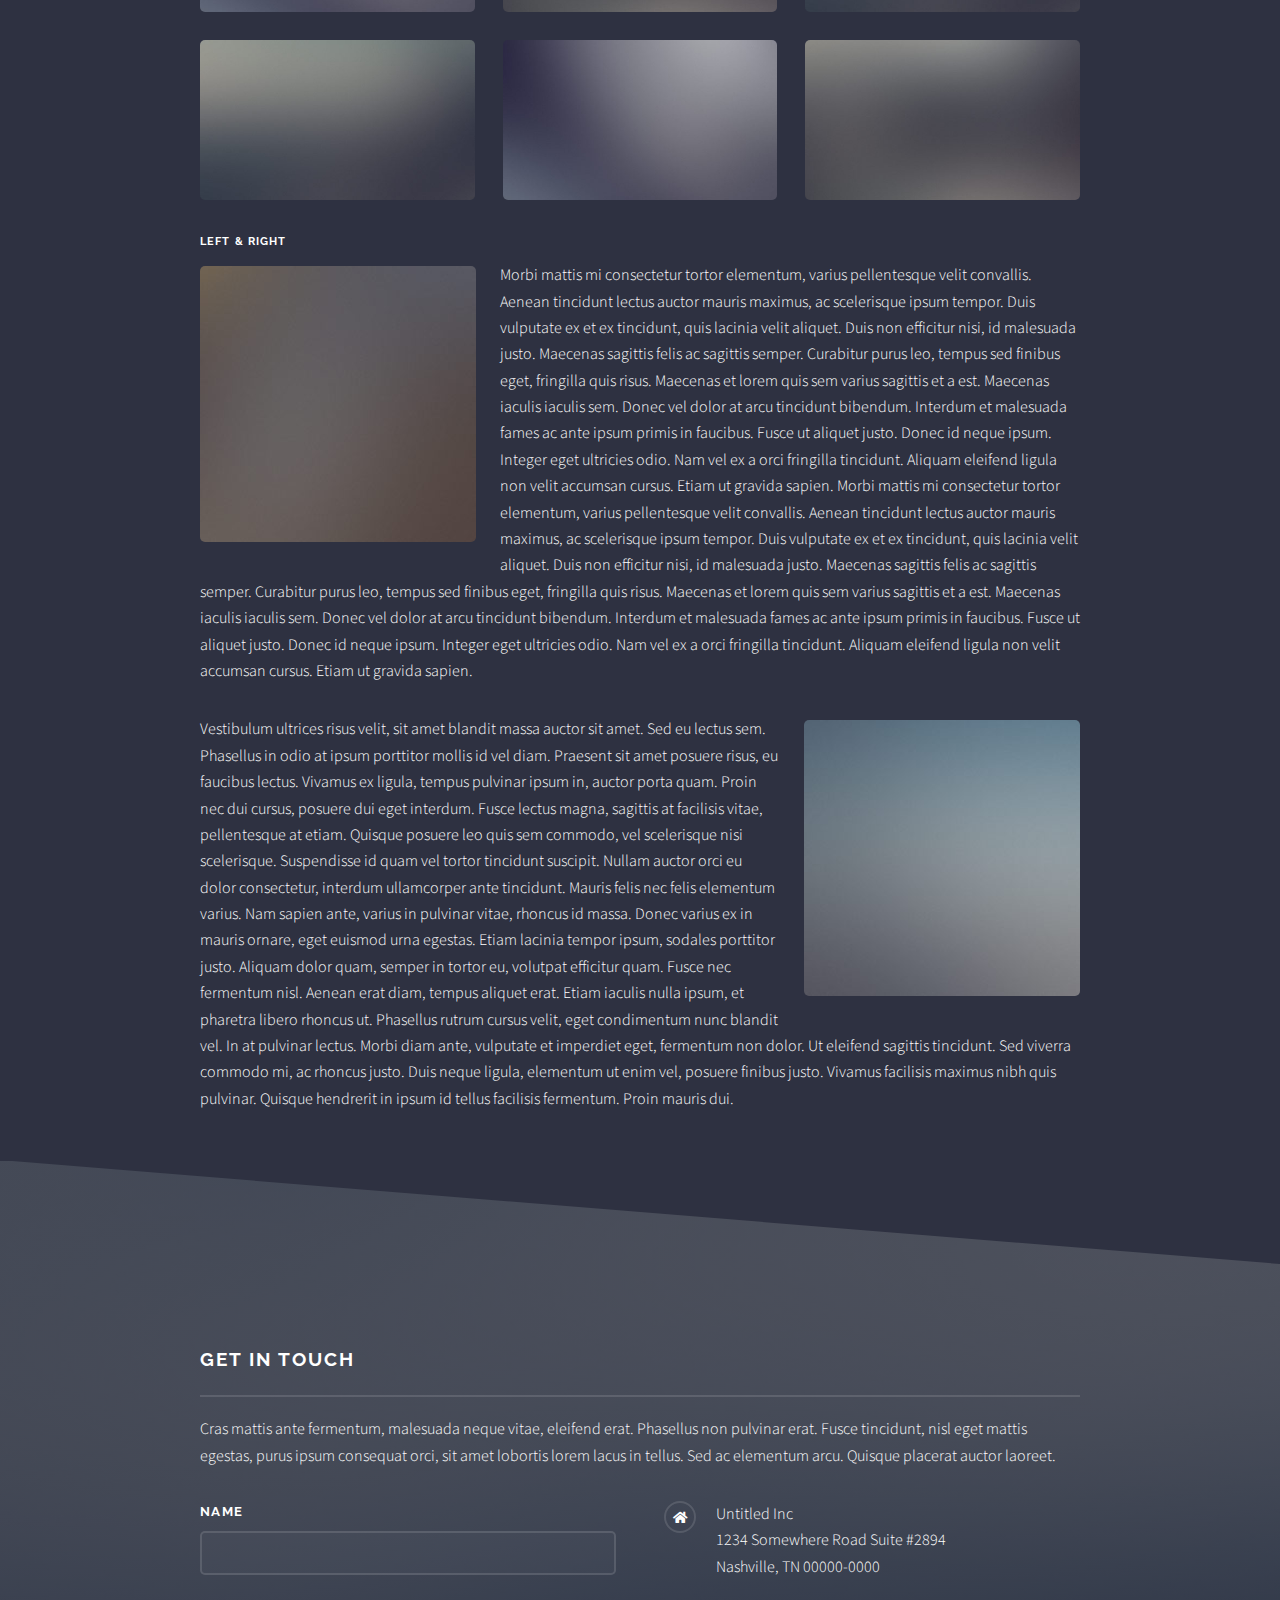
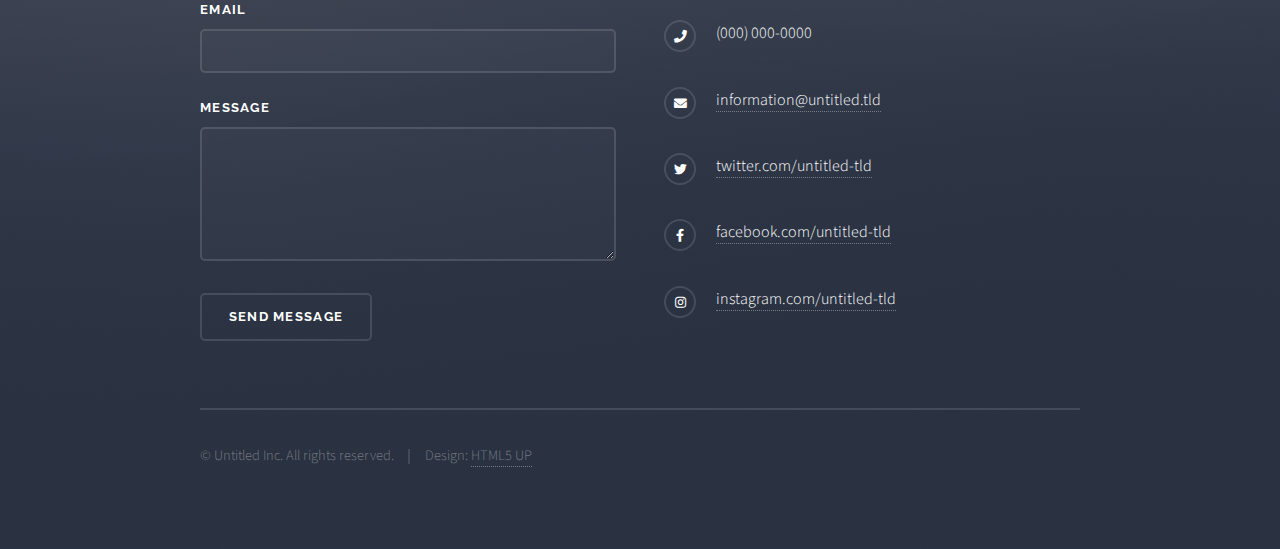
==== commit 907708de: "Upload Solid State template" ====
--- a/elements.html
+++ b/elements.html
@@ -1,543 +1,417 @@
-<!DOCTYPE HTML>
-<!--
-	Editorial by HTML5 UP
-	html5up.net | @ajlkn
-	Free for personal and commercial use under the CCA 3.0 license (html5up.net/license)
--->
-<html>
-	<head>
-		<title>Elements - Editorial by HTML5 UP</title>
-		<meta charset="utf-8" />
-		<meta name="viewport" content="width=device-width, initial-scale=1, user-scalable=no" />
-		<link rel="stylesheet" href="assets/css/main.css" />
-	</head>
-	<body class="is-preload">
-
-		<!-- Wrapper -->
-			<div id="wrapper">
-
-				<!-- Main -->
-					<div id="main">
-						<div class="inner">
-
-							<!-- Header -->
-								<header id="header">
-									<a href="index.html" class="logo"><strong>Editorial</strong> by HTML5 UP</a>
-									<ul class="icons">
-										<li><a href="#" class="icon fa-twitter"><span class="label">Twitter</span></a></li>
-										<li><a href="#" class="icon fa-facebook"><span class="label">Facebook</span></a></li>
-										<li><a href="#" class="icon fa-snapchat-ghost"><span class="label">Snapchat</span></a></li>
-										<li><a href="#" class="icon fa-instagram"><span class="label">Instagram</span></a></li>
-										<li><a href="#" class="icon fa-medium"><span class="label">Medium</span></a></li>
-									</ul>
-								</header>
-
-							<!-- Content -->
-								<section>
-									<header class="main">
-										<h1>Elements</h1>
-									</header>
-
-									<!-- Content -->
-										<h2 id="content">Sample Content</h2>
-										<p>Praesent ac adipiscing ullamcorper semper ut amet ac risus. Lorem sapien ut odio odio nunc. Ac adipiscing nibh porttitor erat risus justo adipiscing adipiscing amet placerat accumsan. Vis. Faucibus odio magna tempus adipiscing a non. In mi primis arcu ut non accumsan vivamus ac blandit adipiscing adipiscing arcu metus praesent turpis eu ac lacinia nunc ac commodo gravida adipiscing eget accumsan ac nunc adipiscing adipiscing lorem ipsum dolor sit amet nullam veroeros adipiscing.</p>
-										<div class="row">
-											<div class="col-6 col-12-small">
-												<h3>Sem turpis amet semper</h3>
-												<p>Nunc lacinia ante nunc ac lobortis. Interdum adipiscing gravida odio porttitor sem non mi integer non faucibus ornare mi ut ante amet placerat aliquet. Volutpat commodo eu sed ante lacinia. Sapien a lorem in integer ornare praesent commodo adipiscing arcu in massa commodo lorem accumsan at odio massa ac ac. Semper adipiscing varius montes viverra nibh in adipiscing blandit tempus accumsan.</p>
-											</div>
-											<div class="col-6 col-12-small">
-												<h3>Magna odio tempus commodo</h3>
-												<p>In arcu accumsan arcu adipiscing accumsan orci ac. Felis id enim aliquet. Accumsan ac integer lobortis commodo ornare aliquet accumsan erat tempus amet porttitor. Ante commodo blandit adipiscing integer semper orci eget. Faucibus commodo adipiscing mi eu nullam accumsan morbi arcu ornare odio mi adipiscing nascetur lacus ac interdum morbi accumsan vis mi accumsan.</p>
-											</div>
-											<!-- Break -->
-											<div class="col-4 col-12-medium">
-												<h3>Interdum sapien gravida</h3>
-												<p>Nunc lacinia ante nunc ac lobortis. Interdum adipiscing gravida odio porttitor sem non mi integer non faucibus ornare mi ut ante amet placerat aliquet. Volutpat eu sed ante lacinia sapien lorem accumsan varius montes viverra nibh in adipiscing blandit.</p>
-											</div>
-											<div class="col-4 col-12-medium">
-												<h3>Faucibus consequat lorem</h3>
-												<p>Nunc lacinia ante nunc ac lobortis. Interdum adipiscing gravida odio porttitor sem non mi integer non faucibus ornare mi ut ante amet placerat aliquet. Volutpat eu sed ante lacinia sapien lorem accumsan varius montes viverra nibh in adipiscing blandit.</p>
-											</div>
-											<div class="col-4 col-12-medium">
-												<h3>Accumsan montes viverra</h3>
-												<p>Nunc lacinia ante nunc ac lobortis. Interdum adipiscing gravida odio porttitor sem non mi integer non faucibus ornare mi ut ante amet placerat aliquet. Volutpat eu sed ante lacinia sapien lorem accumsan varius montes viverra nibh in adipiscing blandit.</p>
-											</div>
-										</div>
-
-									<hr class="major" />
-
-									<!-- Elements -->
-										<h2 id="elements">Elements</h2>
-										<div class="row gtr-200">
-											<div class="col-6 col-12-medium">
-
-												<!-- Text stuff -->
-													<h3>Text</h3>
-													<p>This is <b>bold</b> and this is <strong>strong</strong>. This is <i>italic</i> and this is <em>emphasized</em>.
-													This is <sup>superscript</sup> text and this is <sub>subscript</sub> text.
-													This is <u>underlined</u> and this is code: <code>for (;;) { ... }</code>.
-													Finally, this is a <a href="#">link</a>.</p>
-													<hr />
-													<h2>Heading Level 2</h2>
-													<h3>Heading Level 3</h3>
-													<h4>Heading Level 4</h4>
-													<hr />
-													<p>Nunc lacinia ante nunc ac lobortis. Interdum adipiscing gravida odio porttitor sem non mi integer non faucibus ornare mi ut ante amet placerat aliquet. Volutpat eu sed ante lacinia sapien lorem accumsan varius montes viverra nibh in adipiscing blandit tempus accumsan.</p>
-
-												<!-- Lists -->
-													<h3>Lists</h3>
-													<div class="row">
-														<div class="col-6 col-12-small">
-
-															<h4>Unordered</h4>
-															<ul>
-																<li>Dolor etiam magna etiam.</li>
-																<li>Sagittis lorem eleifend.</li>
-																<li>Felis dolore viverra.</li>
-															</ul>
-
-															<h4>Alternate</h4>
-															<ul class="alt">
-																<li>Dolor etiam magna etiam.</li>
-																<li>Sagittis lorem eleifend.</li>
-																<li>Felis feugiat viverra.</li>
-															</ul>
-
-														</div>
-														<div class="col-6 col-12-small">
-
-															<h4>Ordered</h4>
-															<ol>
-																<li>Dolor etiam magna etiam.</li>
-																<li>Etiam vel lorem sed viverra.</li>
-																<li>Felis dolore viverra.</li>
-																<li>Dolor etiam magna etiam.</li>
-																<li>Etiam vel lorem sed viverra.</li>
-																<li>Felis dolore viverra.</li>
-															</ol>
-
-															<h4>Icons</h4>
-															<ul class="icons">
-																<li><a href="#" class="icon fa-twitter"><span class="label">Twitter</span></a></li>
-																<li><a href="#" class="icon fa-facebook"><span class="label">Facebook</span></a></li>
-																<li><a href="#" class="icon fa-instagram"><span class="label">Instagram</span></a></li>
-																<li><a href="#" class="icon fa-github"><span class="label">Github</span></a></li>
-																<li><a href="#" class="icon fa-dribbble"><span class="label">Dribbble</span></a></li>
-																<li><a href="#" class="icon fa-tumblr"><span class="label">Tumblr</span></a></li>
-															</ul>
-
-														</div>
-													</div>
-													<h4>Definition</h4>
-													<dl>
-														<dt>Item1</dt>
-														<dd>
-															<p>Lorem ipsum dolor vestibulum ante ipsum primis in faucibus vestibulum. Blandit adipiscing eu felis iaculis volutpat ac adipiscing accumsan eu faucibus. Integer ac pellentesque praesent. Lorem ipsum dolor.</p>
-														</dd>
-														<dt>Item2</dt>
-														<dd>
-															<p>Lorem ipsum dolor vestibulum ante ipsum primis in faucibus vestibulum. Blandit adipiscing eu felis iaculis volutpat ac adipiscing accumsan eu faucibus. Integer ac pellentesque praesent. Lorem ipsum dolor.</p>
-														</dd>
-														<dt>Item3</dt>
-														<dd>
-															<p>Lorem ipsum dolor vestibulum ante ipsum primis in faucibus vestibulum. Blandit adipiscing eu felis iaculis volutpat ac adipiscing accumsan eu faucibus. Integer ac pellentesque praesent. Lorem ipsum dolor.</p>
-														</dd>
-													</dl>
-
-													<h4>Actions</h4>
-													<ul class="actions">
-														<li><a href="#" class="button primary">Default</a></li>
-														<li><a href="#" class="button">Default</a></li>
-													</ul>
-													<ul class="actions small">
-														<li><a href="#" class="button primary small">Small</a></li>
-														<li><a href="#" class="button small">Small</a></li>
-													</ul>
-													<div class="row">
-														<div class="col-6 col-12-small">
-															<ul class="actions stacked">
-																<li><a href="#" class="button primary">Default</a></li>
-																<li><a href="#" class="button">Default</a></li>
-															</ul>
-														</div>
-														<div class="col-6 col-12-small">
-															<ul class="actions stacked">
-																<li><a href="#" class="button primary small">Small</a></li>
-																<li><a href="#" class="button small">Small</a></li>
-															</ul>
-														</div>
-														<div class="col-6 col-12-small">
-															<ul class="actions stacked">
-																<li><a href="#" class="button primary fit">Default</a></li>
-																<li><a href="#" class="button fit">Default</a></li>
-															</ul>
-														</div>
-														<div class="col-6 col-12-small">
-															<ul class="actions stacked">
-																<li><a href="#" class="button primary small fit">Small</a></li>
-																<li><a href="#" class="button small fit">Small</a></li>
-															</ul>
-														</div>
-													</div>
-
-													<h4>Pagination</h4>
-													<ul class="pagination">
-														<li><span class="button disabled">Prev</span></li>
-														<li><a href="#" class="page active">1</a></li>
-														<li><a href="#" class="page">2</a></li>
-														<li><a href="#" class="page">3</a></li>
-														<li><span>&hellip;</span></li>
-														<li><a href="#" class="page">8</a></li>
-														<li><a href="#" class="page">9</a></li>
-														<li><a href="#" class="page">10</a></li>
-														<li><a href="#" class="button">Next</a></li>
-													</ul>
-
-												<!-- Blockquote -->
-													<h3>Blockquote</h3>
-													<blockquote>Lorem ipsum dolor vestibulum ante ipsum primis in faucibus vestibulum. Blandit adipiscing eu felis iaculis volutpat ac adipiscing accumsan eu faucibus. Integer ac pellentesque praesent. Lorem ipsum dolor. Lorem ipsum dolor vestibulum ante ipsum primis in faucibus vestibulum. Blandit adipiscing eu felis iaculis volutpat ac adipiscing accumsan eu faucibus.</blockquote>
-
-												<!-- Table -->
-													<h3>Table</h3>
-
-													<h4>Default</h4>
-													<div class="table-wrapper">
-														<table>
-															<thead>
-																<tr>
-																	<th>Name</th>
-																	<th>Description</th>
-																	<th>Price</th>
-																</tr>
-															</thead>
-															<tbody>
-																<tr>
-																	<td>Item1</td>
-																	<td>Ante turpis integer aliquet porttitor.</td>
-																	<td>29.99</td>
-																</tr>
-																<tr>
-																	<td>Item2</td>
-																	<td>Vis ac commodo adipiscing arcu aliquet.</td>
-																	<td>19.99</td>
-																</tr>
-																<tr>
-																	<td>Item3</td>
-																	<td> Morbi faucibus arcu accumsan lorem.</td>
-																	<td>29.99</td>
-																</tr>
-																<tr>
-																	<td>Item4</td>
-																	<td>Vitae integer tempus condimentum.</td>
-																	<td>19.99</td>
-																</tr>
-																<tr>
-																	<td>Item5</td>
-																	<td>Ante turpis integer aliquet porttitor.</td>
-																	<td>29.99</td>
-																</tr>
-															</tbody>
-															<tfoot>
-																<tr>
-																	<td colspan="2"></td>
-																	<td>100.00</td>
-																</tr>
-															</tfoot>
-														</table>
-													</div>
-
-													<h4>Alternate</h4>
-													<div class="table-wrapper">
-														<table class="alt">
-															<thead>
-																<tr>
-																	<th>Name</th>
-																	<th>Description</th>
-																	<th>Price</th>
-																</tr>
-															</thead>
-															<tbody>
-																<tr>
-																	<td>Item1</td>
-																	<td>Ante turpis integer aliquet porttitor.</td>
-																	<td>29.99</td>
-																</tr>
-																<tr>
-																	<td>Item2</td>
-																	<td>Vis ac commodo adipiscing arcu aliquet.</td>
-																	<td>19.99</td>
-																</tr>
-																<tr>
-																	<td>Item3</td>
-																	<td> Morbi faucibus arcu accumsan lorem.</td>
-																	<td>29.99</td>
-																</tr>
-																<tr>
-																	<td>Item4</td>
-																	<td>Vitae integer tempus condimentum.</td>
-																	<td>19.99</td>
-																</tr>
-																<tr>
-																	<td>Item5</td>
-																	<td>Ante turpis integer aliquet porttitor.</td>
-																	<td>29.99</td>
-																</tr>
-															</tbody>
-															<tfoot>
-																<tr>
-																	<td colspan="2"></td>
-																	<td>100.00</td>
-																</tr>
-															</tfoot>
-														</table>
-													</div>
-
-											</div>
-											<div class="col-6 col-12-medium">
-
-												<!-- Buttons -->
-													<h3>Buttons</h3>
-													<ul class="actions">
-														<li><a href="#" class="button primary">Primary</a></li>
-														<li><a href="#" class="button">Default</a></li>
-													</ul>
-													<ul class="actions">
-														<li><a href="#" class="button large">Large</a></li>
-														<li><a href="#" class="button">Default</a></li>
-														<li><a href="#" class="button small">Small</a></li>
-													</ul>
-													<ul class="actions">
-														<li><a href="#" class="button primary large">Large</a></li>
-														<li><a href="#" class="button primary">Default</a></li>
-														<li><a href="#" class="button primary small">Small</a></li>
-													</ul>
-													<ul class="actions fit">
-														<li><a href="#" class="button primary fit">Fit</a></li>
-														<li><a href="#" class="button fit">Fit</a></li>
-													</ul>
-													<ul class="actions fit small">
-														<li><a href="#" class="button primary fit small">Fit + Small</a></li>
-														<li><a href="#" class="button fit small">Fit + Small</a></li>
-													</ul>
-													<ul class="actions">
-														<li><a href="#" class="button primary icon fa-search">Icon</a></li>
-														<li><a href="#" class="button icon fa-download">Icon</a></li>
-													</ul>
-													<ul class="actions">
-														<li><span class="button primary disabled">Primary</span></li>
-														<li><span class="button disabled">Default</span></li>
-													</ul>
-
-												<!-- Form -->
-													<h3>Form</h3>
-
-													<form method="post" action="#">
-														<div class="row gtr-uniform">
-															<div class="col-6 col-12-xsmall">
-																<input type="text" name="demo-name" id="demo-name" value="" placeholder="Name" />
-															</div>
-															<div class="col-6 col-12-xsmall">
-																<input type="email" name="demo-email" id="demo-email" value="" placeholder="Email" />
-															</div>
-															<!-- Break -->
-															<div class="col-12">
-																<select name="demo-category" id="demo-category">
-																	<option value="">- Category -</option>
-																	<option value="1">Manufacturing</option>
-																	<option value="1">Shipping</option>
-																	<option value="1">Administration</option>
-																	<option value="1">Human Resources</option>
-																</select>
-															</div>
-															<!-- Break -->
-															<div class="col-4 col-12-small">
-																<input type="radio" id="demo-priority-low" name="demo-priority" checked>
-																<label for="demo-priority-low">Low</label>
-															</div>
-															<div class="col-4 col-12-small">
-																<input type="radio" id="demo-priority-normal" name="demo-priority">
-																<label for="demo-priority-normal">Normal</label>
-															</div>
-															<div class="col-4 col-12-small">
-																<input type="radio" id="demo-priority-high" name="demo-priority">
-																<label for="demo-priority-high">High</label>
-															</div>
-															<!-- Break -->
-															<div class="col-6 col-12-small">
-																<input type="checkbox" id="demo-copy" name="demo-copy">
-																<label for="demo-copy">Email me a copy</label>
-															</div>
-															<div class="col-6 col-12-small">
-																<input type="checkbox" id="demo-human" name="demo-human" checked>
-																<label for="demo-human">I am a human</label>
-															</div>
-															<!-- Break -->
-															<div class="col-12">
-																<textarea name="demo-message" id="demo-message" placeholder="Enter your message" rows="6"></textarea>
-															</div>
-															<!-- Break -->
-															<div class="col-12">
-																<ul class="actions">
-																	<li><input type="submit" value="Send Message" class="primary" /></li>
-																	<li><input type="reset" value="Reset" /></li>
-																</ul>
-															</div>
-														</div>
-													</form>
-
-												<!-- Image -->
-													<h3>Image</h3>
-
-													<h4>Fit</h4>
-													<span class="image fit"><img src="images/pic11.jpg" alt="" /></span>
-													<div class="box alt">
-														<div class="row gtr-50 gtr-uniform">
-															<div class="col-4"><span class="image fit"><img src="images/pic01.jpg" alt="" /></span></div>
-															<div class="col-4"><span class="image fit"><img src="images/pic02.jpg" alt="" /></span></div>
-															<div class="col-4"><span class="image fit"><img src="images/pic03.jpg" alt="" /></span></div>
-															<!-- Break -->
-															<div class="col-4"><span class="image fit"><img src="images/pic03.jpg" alt="" /></span></div>
-															<div class="col-4"><span class="image fit"><img src="images/pic01.jpg" alt="" /></span></div>
-															<div class="col-4"><span class="image fit"><img src="images/pic02.jpg" alt="" /></span></div>
-															<!-- Break -->
-															<div class="col-4"><span class="image fit"><img src="images/pic02.jpg" alt="" /></span></div>
-															<div class="col-4"><span class="image fit"><img src="images/pic03.jpg" alt="" /></span></div>
-															<div class="col-4"><span class="image fit"><img src="images/pic01.jpg" alt="" /></span></div>
-														</div>
-													</div>
-
-													<h4>Left &amp; Right</h4>
-													<p><span class="image left"><img src="images/pic01.jpg" alt="" /></span>Lorem ipsum dolor sit accumsan interdum nisi, quis tincidunt felis sagittis eget. tempus euismod. Vestibulum ante ipsum primis in faucibus vestibulum. Blandit adipiscing eu felis iaculis volutpat ac adipiscing accumsan eu faucibus. Integer ac pellentesque praesent tincidunt felis sagittis eget. tempus euismod. Vestibulum ante ipsum primis sagittis eget. tempus euismod. Vestibulum ante ipsum primis in faucibus vestibulum. Blandit adipiscing eu felis iaculis volutpat ac adipiscing accumsan eu faucibus. Integer ac pellentesque praesent.</p>
-													<p><span class="image right"><img src="images/pic02.jpg" alt="" /></span>Lorem ipsum dolor sit accumsan interdum nisi, quis tincidunt felis sagittis eget. tempus euismod. Vestibulum ante ipsum primis in faucibus vestibulum. Blandit adipiscing eu felis iaculis volutpat ac adipiscing accumsan eu faucibus. Integer ac pellentesque praesent tincidunt felis sagittis eget. tempus euismod. Vestibulum ante ipsum primis sagittis eget. tempus euismod. Vestibulum ante ipsum primis in faucibus vestibulum. Blandit adipiscing eu felis iaculis volutpat ac adipiscing accumsan eu faucibus. Integer ac pellentesque praesent.</p>
-
-												<!-- Box -->
-													<h3>Box</h3>
-													<div class="box">
-														<p>Felis sagittis eget tempus primis in faucibus vestibulum. Blandit adipiscing eu felis iaculis volutpat ac adipiscing accumsan eu faucibus. Integer ac pellentesque praesent tincidunt felis sagittis eget. tempus euismod. Magna sed etiam ante ipsum primis in faucibus vestibulum.</p>
-													</div>
-
-												<!-- Preformatted Code -->
-													<h3>Preformatted</h3>
-													<pre><code>i = 0;
-
-while (!deck.isInOrder()) {
-    print 'Iteration ' + i;
-    deck.shuffle();
-    i++;
-}
-
-print 'It took ' + i + ' iterations to sort the deck.';
-</code></pre>
-
-											</div>
-										</div>
-
-								</section>
-
-						</div>
-					</div>
-
-				<!-- Sidebar -->
-					<div id="sidebar">
-						<div class="inner">
-
-							<!-- Search -->
-								<section id="search" class="alt">
-									<form method="post" action="#">
-										<input type="text" name="query" id="query" placeholder="Search" />
-									</form>
-								</section>
-
-							<!-- Menu -->
-								<nav id="menu">
-									<header class="major">
-										<h2>Menu</h2>
-									</header>
-									<ul>
-										<li><a href="index.html">Homepage</a></li>
-										<li><a href="generic.html">Generic</a></li>
-										<li><a href="elements.html">Elements</a></li>
-										<li>
-											<span class="opener">Submenu</span>
-											<ul>
-												<li><a href="#">Lorem Dolor</a></li>
-												<li><a href="#">Ipsum Adipiscing</a></li>
-												<li><a href="#">Tempus Magna</a></li>
-												<li><a href="#">Feugiat Veroeros</a></li>
-											</ul>
-										</li>
-										<li><a href="#">Etiam Dolore</a></li>
-										<li><a href="#">Adipiscing</a></li>
-										<li>
-											<span class="opener">Another Submenu</span>
-											<ul>
-												<li><a href="#">Lorem Dolor</a></li>
-												<li><a href="#">Ipsum Adipiscing</a></li>
-												<li><a href="#">Tempus Magna</a></li>
-												<li><a href="#">Feugiat Veroeros</a></li>
-											</ul>
-										</li>
-										<li><a href="#">Maximus Erat</a></li>
-										<li><a href="#">Sapien Mauris</a></li>
-										<li><a href="#">Amet Lacinia</a></li>
-									</ul>
-								</nav>
-
-							<!-- Section -->
-								<section>
-									<header class="major">
-										<h2>Ante interdum</h2>
-									</header>
-									<div class="mini-posts">
-										<article>
-											<a href="#" class="image"><img src="images/pic07.jpg" alt="" /></a>
-											<p>Aenean ornare velit lacus, ac varius enim lorem ullamcorper dolore aliquam.</p>
-										</article>
-										<article>
-											<a href="#" class="image"><img src="images/pic08.jpg" alt="" /></a>
-											<p>Aenean ornare velit lacus, ac varius enim lorem ullamcorper dolore aliquam.</p>
-										</article>
-										<article>
-											<a href="#" class="image"><img src="images/pic09.jpg" alt="" /></a>
-											<p>Aenean ornare velit lacus, ac varius enim lorem ullamcorper dolore aliquam.</p>
-										</article>
-									</div>
-									<ul class="actions">
-										<li><a href="#" class="button">More</a></li>
-									</ul>
-								</section>
-
-							<!-- Section -->
-								<section>
-									<header class="major">
-										<h2>Get in touch</h2>
-									</header>
-									<p>Sed varius enim lorem ullamcorper dolore aliquam aenean ornare velit lacus, ac varius enim lorem ullamcorper dolore. Proin sed aliquam facilisis ante interdum. Sed nulla amet lorem feugiat tempus aliquam.</p>
-									<ul class="contact">
-										<li class="fa-envelope-o"><a href="#">information@untitled.tld</a></li>
-										<li class="fa-phone">(000) 000-0000</li>
-										<li class="fa-home">1234 Somewhere Road #8254<br />
-										Nashville, TN 00000-0000</li>
-									</ul>
-								</section>
-
-							<!-- Footer -->
-								<footer id="footer">
-									<p class="copyright">&copy; Untitled. All rights reserved. Demo Images: <a href="https://unsplash.com">Unsplash</a>. Design: <a href="https://html5up.net">HTML5 UP</a>.</p>
-								</footer>
-
-						</div>
-					</div>
-
-			</div>
-
-		<!-- Scripts -->
-			<script src="jquery.min.js"></script>
-			<script src="browser.min.js"></script>
-			<script src="breakpoints.min.js"></script>
-			<script src="util.js"></script>
-			<script src="main.js"></script>
-
-	</body>
-</html>
+<!DOCTYPE HTML>
+<!--
+	Solid State by HTML5 UP
+	html5up.net | @ajlkn
+	Free for personal and commercial use under the CCA 3.0 license (html5up.net/license)
+-->
+<html>
+	<head>
+		<title>Elements - Solid State by HTML5 UP</title>
+		<meta charset="utf-8" />
+		<meta name="viewport" content="width=device-width, initial-scale=1, user-scalable=no" />
+		<link rel="stylesheet" href="assets/css/main.css" />
+		<noscript><link rel="stylesheet" href="assets/css/noscript.css" /></noscript>
+	</head>
+	<body class="is-preload">
+
+		<!-- Page Wrapper -->
+			<div id="page-wrapper">
+
+				<!-- Header -->
+					<header id="header">
+						<h1><a href="index.html">Solid State</a></h1>
+						<nav>
+							<a href="#menu">Menu</a>
+						</nav>
+					</header>
+
+				<!-- Menu -->
+					<nav id="menu">
+						<div class="inner">
+							<h2>Menu</h2>
+							<ul class="links">
+								<li><a href="index.html">Home</a></li>
+								<li><a href="generic.html">Generic</a></li>
+								<li><a href="elements.html">Elements</a></li>
+								<li><a href="#">Log In</a></li>
+								<li><a href="#">Sign Up</a></li>
+							</ul>
+							<a href="#" class="close">Close</a>
+						</div>
+					</nav>
+
+				<!-- Wrapper -->
+					<section id="wrapper">
+						<header>
+							<div class="inner">
+								<h2>Elements</h2>
+								<p>Phasellus non pulvinar erat. Fusce tincidunt nisl eget ipsum.</p>
+							</div>
+						</header>
+
+						<!-- Content -->
+							<div class="wrapper">
+								<div class="inner">
+
+									<section>
+										<h3 class="major">Text</h3>
+										<p>This is <b>bold</b> and this is <strong>strong</strong>. This is <i>italic</i> and this is <em>emphasized</em>.
+										This is <sup>superscript</sup> text and this is <sub>subscript</sub> text.
+										This is <u>underlined</u> and this is code: <code>for (;;) { ... }</code>. Finally, <a href="#">this is a link</a>.</p>
+										<h4>Blockquote</h4>
+										<blockquote>Fringilla nisl. Donec accumsan interdum nisi, quis tincidunt felis sagittis eget tempus euismod. Vestibulum ante ipsum primis in faucibus vestibulum. Blandit adipiscing eu felis iaculis volutpat ac adipiscing accumsan faucibus. Vestibulum ante ipsum primis in faucibus lorem ipsum dolor sit amet nullam adipiscing eu felis.</blockquote>
+										<h4>Preformatted</h4>
+										<pre><code>i = 0;
+
+while (!deck.isInOrder()) {
+  print 'Iteration ' + i;
+  deck.shuffle();
+  i++;
+}
+
+print 'It took ' + i + ' iterations to sort the deck.';</code></pre>
+									</section>
+
+									<section>
+										<h3 class="major">Lists</h3>
+										<div class="row">
+											<div class="col-6 col-12-medium">
+												<h4>Unordered</h4>
+												<ul>
+													<li>Dolor pulvinar etiam.</li>
+													<li>Sagittis adipiscing.</li>
+													<li>Felis enim feugiat.</li>
+												</ul>
+												<h4>Alternate</h4>
+												<ul class="alt">
+													<li>Dolor pulvinar etiam.</li>
+													<li>Sagittis adipiscing.</li>
+													<li>Felis enim feugiat.</li>
+												</ul>
+											</div>
+											<div class="col-6 col-12-medium">
+												<h4>Ordered</h4>
+												<ol>
+													<li>Dolor pulvinar etiam.</li>
+													<li>Etiam vel felis viverra.</li>
+													<li>Felis enim feugiat.</li>
+													<li>Dolor pulvinar etiam.</li>
+													<li>Etiam vel felis lorem.</li>
+													<li>Felis enim et feugiat.</li>
+												</ol>
+												<h4>Icons</h4>
+												<ul class="icons">
+													<li><a href="#" class="icon brands fa-twitter"><span class="label">Twitter</span></a></li>
+													<li><a href="#" class="icon brands fa-facebook-f"><span class="label">Facebook</span></a></li>
+													<li><a href="#" class="icon brands fa-instagram"><span class="label">Instagram</span></a></li>
+													<li><a href="#" class="icon brands fa-github"><span class="label">Github</span></a></li>
+												</ul>
+											</div>
+										</div>
+										<h4>Actions</h4>
+										<div class="row">
+											<div class="col-6 col-12-medium">
+												<ul class="actions">
+													<li><a href="#" class="button primary">Default</a></li>
+													<li><a href="#" class="button">Default</a></li>
+												</ul>
+												<ul class="actions small">
+													<li><a href="#" class="button primary small">Small</a></li>
+													<li><a href="#" class="button small">Small</a></li>
+												</ul>
+												<ul class="actions stacked">
+													<li><a href="#" class="button primary">Default</a></li>
+													<li><a href="#" class="button">Default</a></li>
+												</ul>
+												<ul class="actions stacked small">
+													<li><a href="#" class="button primary small">Small</a></li>
+													<li><a href="#" class="button small">Small</a></li>
+												</ul>
+											</div>
+											<div class="col-6 col-12-medium">
+												<ul class="actions stacked">
+													<li><a href="#" class="button primary fit">Default</a></li>
+													<li><a href="#" class="button fit">Default</a></li>
+												</ul>
+												<ul class="actions stacked small">
+													<li><a href="#" class="button primary small fit">Small</a></li>
+													<li><a href="#" class="button small fit">Small</a></li>
+												</ul>
+											</div>
+										</div>
+										<h4>Pagination</h4>
+										<ul class="pagination">
+											<li><span class="button small disabled">Prev</span></li>
+											<li><a href="#" class="page active">1</a></li>
+											<li><a href="#" class="page">2</a></li>
+											<li><a href="#" class="page">3</a></li>
+											<li><span>&hellip;</span></li>
+											<li><a href="#" class="page">8</a></li>
+											<li><a href="#" class="page">9</a></li>
+											<li><a href="#" class="page">10</a></li>
+											<li><a href="#" class="button small">Next</a></li>
+										</ul>
+									</section>
+
+									<section>
+										<h3 class="major">Table</h3>
+										<h4>Default</h4>
+										<div class="table-wrapper">
+											<table>
+												<thead>
+													<tr>
+														<th>Name</th>
+														<th>Description</th>
+														<th>Price</th>
+													</tr>
+												</thead>
+												<tbody>
+													<tr>
+														<td>Item One</td>
+														<td>Ante turpis integer aliquet porttitor.</td>
+														<td>29.99</td>
+													</tr>
+													<tr>
+														<td>Item Two</td>
+														<td>Vis ac commodo adipiscing arcu aliquet.</td>
+														<td>19.99</td>
+													</tr>
+													<tr>
+														<td>Item Three</td>
+														<td> Morbi faucibus arcu accumsan lorem.</td>
+														<td>29.99</td>
+													</tr>
+													<tr>
+														<td>Item Four</td>
+														<td>Vitae integer tempus condimentum.</td>
+														<td>19.99</td>
+													</tr>
+													<tr>
+														<td>Item Five</td>
+														<td>Ante turpis integer aliquet porttitor.</td>
+														<td>29.99</td>
+													</tr>
+												</tbody>
+												<tfoot>
+													<tr>
+														<td colspan="2"></td>
+														<td>100.00</td>
+													</tr>
+												</tfoot>
+											</table>
+										</div>
+
+										<h4>Alternate</h4>
+										<div class="table-wrapper">
+											<table class="alt">
+												<thead>
+													<tr>
+														<th>Name</th>
+														<th>Description</th>
+														<th>Price</th>
+													</tr>
+												</thead>
+												<tbody>
+													<tr>
+														<td>Item One</td>
+														<td>Ante turpis integer aliquet porttitor.</td>
+														<td>29.99</td>
+													</tr>
+													<tr>
+														<td>Item Two</td>
+														<td>Vis ac commodo adipiscing arcu aliquet.</td>
+														<td>19.99</td>
+													</tr>
+													<tr>
+														<td>Item Three</td>
+														<td> Morbi faucibus arcu accumsan lorem.</td>
+														<td>29.99</td>
+													</tr>
+													<tr>
+														<td>Item Four</td>
+														<td>Vitae integer tempus condimentum.</td>
+														<td>19.99</td>
+													</tr>
+													<tr>
+														<td>Item Five</td>
+														<td>Ante turpis integer aliquet porttitor.</td>
+														<td>29.99</td>
+													</tr>
+												</tbody>
+												<tfoot>
+													<tr>
+														<td colspan="2"></td>
+														<td>100.00</td>
+													</tr>
+												</tfoot>
+											</table>
+										</div>
+									</section>
+
+									<section>
+										<h3 class="major">Buttons</h3>
+										<ul class="actions">
+											<li><a href="#" class="button primary">Primary</a></li>
+											<li><a href="#" class="button">Default</a></li>
+										</ul>
+										<ul class="actions">
+											<li><a href="#" class="button large">Large</a></li>
+											<li><a href="#" class="button small">Small</a></li>
+										</ul>
+										<ul class="actions fit">
+											<li><a href="#" class="button fit">Fit</a></li>
+											<li><a href="#" class="button primary fit">Fit</a></li>
+											<li><a href="#" class="button fit">Fit</a></li>
+										</ul>
+										<ul class="actions fit small">
+											<li><a href="#" class="button primary fit small">Fit + Small</a></li>
+											<li><a href="#" class="button fit small">Fit + Small</a></li>
+											<li><a href="#" class="button primary fit small">Fit + Small</a></li>
+										</ul>
+										<ul class="actions">
+											<li><a href="#" class="button primary icon solid fa-download">Icon</a></li>
+											<li><a href="#" class="button icon solid fa-download">Icon</a></li>
+										</ul>
+										<ul class="actions">
+											<li><span class="button primary disabled">Disabled</span></li>
+											<li><span class="button disabled">Disabled</span></li>
+										</ul>
+									</section>
+
+									<section>
+										<h3 class="major">Form</h3>
+										<form method="post" action="#">
+											<div class="row gtr-uniform">
+												<div class="col-6 col-12-xsmall">
+													<label for="demo-name">Name</label>
+													<input type="text" name="demo-name" id="demo-name" value="" />
+												</div>
+												<div class="col-6 col-12-xsmall">
+													<label for="demo-email">Email</label>
+													<input type="email" name="demo-email" id="demo-email" value="" />
+												</div>
+												<div class="col-12">
+													<label for="demo-category">Category</label>
+													<select name="demo-category" id="demo-category">
+														<option value="">-</option>
+														<option value="1">Manufacturing</option>
+														<option value="1">Shipping</option>
+														<option value="1">Administration</option>
+														<option value="1">Human Resources</option>
+													</select>
+												</div>
+												<div class="col-4 col-12-small">
+													<input type="radio" id="demo-priority-low" name="demo-priority" checked>
+													<label for="demo-priority-low">Low Priority</label>
+												</div>
+												<div class="col-4 col-12-small">
+													<input type="radio" id="demo-priority-normal" name="demo-priority">
+													<label for="demo-priority-normal">Normal Priority</label>
+												</div>
+												<div class="col-4 col-12-small">
+													<input type="radio" id="demo-priority-high" name="demo-priority">
+													<label for="demo-priority-high">High Priority</label>
+												</div>
+												<div class="col-6 col-12-small">
+													<input type="checkbox" id="demo-copy" name="demo-copy">
+													<label for="demo-copy">Email me a copy</label>
+												</div>
+												<div class="col-6 col-12-small">
+													<input type="checkbox" id="demo-human" name="demo-human" checked>
+													<label for="demo-human">Not a robot</label>
+												</div>
+												<div class="col-12">
+													<label for="demo-message">Message</label>
+													<textarea name="demo-message" id="demo-message" rows="6"></textarea>
+												</div>
+												<div class="col-12">
+													<ul class="actions">
+														<li><input type="submit" value="Send Message" class="primary" /></li>
+														<li><input type="reset" value="Reset" /></li>
+													</ul>
+												</div>
+											</div>
+										</form>
+									</section>
+
+									<section>
+										<h3 class="major">Image</h3>
+										<h4>Fit</h4>
+										<div class="box alt">
+											<div class="row gtr-uniform">
+												<div class="col-12"><span class="image fit"><img src="images/pic08.jpg" alt="" /></span></div>
+												<div class="col-4"><span class="image fit"><img src="images/pic05.jpg" alt="" /></span></div>
+												<div class="col-4"><span class="image fit"><img src="images/pic06.jpg" alt="" /></span></div>
+												<div class="col-4"><span class="image fit"><img src="images/pic07.jpg" alt="" /></span></div>
+												<div class="col-4"><span class="image fit"><img src="images/pic07.jpg" alt="" /></span></div>
+												<div class="col-4"><span class="image fit"><img src="images/pic05.jpg" alt="" /></span></div>
+												<div class="col-4"><span class="image fit"><img src="images/pic06.jpg" alt="" /></span></div>
+												<div class="col-4"><span class="image fit"><img src="images/pic06.jpg" alt="" /></span></div>
+												<div class="col-4"><span class="image fit"><img src="images/pic07.jpg" alt="" /></span></div>
+												<div class="col-4"><span class="image fit"><img src="images/pic05.jpg" alt="" /></span></div>
+											</div>
+										</div>
+										<h4>Left &amp; Right</h4>
+										<p><span class="image left"><img src="images/pic01.jpg" alt="" /></span>Morbi mattis mi consectetur tortor elementum, varius pellentesque velit convallis. Aenean tincidunt lectus auctor mauris maximus, ac scelerisque ipsum tempor. Duis vulputate ex et ex tincidunt, quis lacinia velit aliquet. Duis non efficitur nisi, id malesuada justo. Maecenas sagittis felis ac sagittis semper. Curabitur purus leo, tempus sed finibus eget, fringilla quis risus. Maecenas et lorem quis sem varius sagittis et a est. Maecenas iaculis iaculis sem. Donec vel dolor at arcu tincidunt bibendum. Interdum et malesuada fames ac ante ipsum primis in faucibus. Fusce ut aliquet justo. Donec id neque ipsum. Integer eget ultricies odio. Nam vel ex a orci fringilla tincidunt. Aliquam eleifend ligula non velit accumsan cursus. Etiam ut gravida sapien. Morbi mattis mi consectetur tortor elementum, varius pellentesque velit convallis. Aenean tincidunt lectus auctor mauris maximus, ac scelerisque ipsum tempor. Duis vulputate ex et ex tincidunt, quis lacinia velit aliquet. Duis non efficitur nisi, id malesuada justo. Maecenas sagittis felis ac sagittis semper. Curabitur purus leo, tempus sed finibus eget, fringilla quis risus. Maecenas et lorem quis sem varius sagittis et a est. Maecenas iaculis iaculis sem. Donec vel dolor at arcu tincidunt bibendum. Interdum et malesuada fames ac ante ipsum primis in faucibus. Fusce ut aliquet justo. Donec id neque ipsum. Integer eget ultricies odio. Nam vel ex a orci fringilla tincidunt. Aliquam eleifend ligula non velit accumsan cursus. Etiam ut gravida sapien.</p>
+										<p><span class="image right"><img src="images/pic02.jpg" alt="" /></span>Vestibulum ultrices risus velit, sit amet blandit massa auctor sit amet. Sed eu lectus sem. Phasellus in odio at ipsum porttitor mollis id vel diam. Praesent sit amet posuere risus, eu faucibus lectus. Vivamus ex ligula, tempus pulvinar ipsum in, auctor porta quam. Proin nec dui cursus, posuere dui eget interdum. Fusce lectus magna, sagittis at facilisis vitae, pellentesque at etiam. Quisque posuere leo quis sem commodo, vel scelerisque nisi scelerisque. Suspendisse id quam vel tortor tincidunt suscipit. Nullam auctor orci eu dolor consectetur, interdum ullamcorper ante tincidunt. Mauris felis nec felis elementum varius. Nam sapien ante, varius in pulvinar vitae, rhoncus id massa. Donec varius ex in mauris ornare, eget euismod urna egestas. Etiam lacinia tempor ipsum, sodales porttitor justo. Aliquam dolor quam, semper in tortor eu, volutpat efficitur quam. Fusce nec fermentum nisl. Aenean erat diam, tempus aliquet erat. Etiam iaculis nulla ipsum, et pharetra libero rhoncus ut. Phasellus rutrum cursus velit, eget condimentum nunc blandit vel. In at pulvinar lectus. Morbi diam ante, vulputate et imperdiet eget, fermentum non dolor. Ut eleifend sagittis tincidunt. Sed viverra commodo mi, ac rhoncus justo. Duis neque ligula, elementum ut enim vel, posuere finibus justo. Vivamus facilisis maximus nibh quis pulvinar. Quisque hendrerit in ipsum id tellus facilisis fermentum. Proin mauris dui.</p>
+									</section>
+
+								</div>
+							</div>
+
+					</section>
+
+				<!-- Footer -->
+					<section id="footer">
+						<div class="inner">
+							<h2 class="major">Get in touch</h2>
+							<p>Cras mattis ante fermentum, malesuada neque vitae, eleifend erat. Phasellus non pulvinar erat. Fusce tincidunt, nisl eget mattis egestas, purus ipsum consequat orci, sit amet lobortis lorem lacus in tellus. Sed ac elementum arcu. Quisque placerat auctor laoreet.</p>
+							<form method="post" action="#">
+								<div class="fields">
+									<div class="field">
+										<label for="name">Name</label>
+										<input type="text" name="name" id="name" />
+									</div>
+									<div class="field">
+										<label for="email">Email</label>
+										<input type="email" name="email" id="email" />
+									</div>
+									<div class="field">
+										<label for="message">Message</label>
+										<textarea name="message" id="message" rows="4"></textarea>
+									</div>
+								</div>
+								<ul class="actions">
+									<li><input type="submit" value="Send Message" /></li>
+								</ul>
+							</form>
+							<ul class="contact">
+								<li class="icon solid fa-home">
+									Untitled Inc<br />
+									1234 Somewhere Road Suite #2894<br />
+									Nashville, TN 00000-0000
+								</li>
+								<li class="icon solid fa-phone">(000) 000-0000</li>
+								<li class="icon solid fa-envelope"><a href="#">information@untitled.tld</a></li>
+								<li class="icon brands fa-twitter"><a href="#">twitter.com/untitled-tld</a></li>
+								<li class="icon brands fa-facebook-f"><a href="#">facebook.com/untitled-tld</a></li>
+								<li class="icon brands fa-instagram"><a href="#">instagram.com/untitled-tld</a></li>
+							</ul>
+							<ul class="copyright">
+								<li>&copy; Untitled Inc. All rights reserved.</li><li>Design: <a href="http://html5up.net">HTML5 UP</a></li>
+							</ul>
+						</div>
+					</section>
+
+			</div>
+
+		<!-- Scripts -->
+			<script src="assets/js/jquery.min.js"></script>
+			<script src="assets/js/jquery.scrollex.min.js"></script>
+			<script src="assets/js/browser.min.js"></script>
+			<script src="assets/js/breakpoints.min.js"></script>
+			<script src="assets/js/util.js"></script>
+			<script src="assets/js/main.js"></script>
+
+	</body>
+</html>--- a/assets/css/main.css
+++ b/assets/css/main.css
@@ -0,0 +1,4156 @@
+@import url(fontawesome-all.min.css);
+@import url("https://fonts.googleapis.com/css?family=Raleway:200,700|Source+Sans+Pro:300,600,300italic,600italic");
+
+/*
+	Solid State by HTML5 UP
+	html5up.net | @ajlkn
+	Free for personal and commercial use under the CCA 3.0 license (html5up.net/license)
+*/
+
+html, body, div, span, applet, object,
+iframe, h1, h2, h3, h4, h5, h6, p, blockquote,
+pre, a, abbr, acronym, address, big, cite,
+code, del, dfn, em, img, ins, kbd, q, s, samp,
+small, strike, strong, sub, sup, tt, var, b,
+u, i, center, dl, dt, dd, ol, ul, li, fieldset,
+form, label, legend, table, caption, tbody,
+tfoot, thead, tr, th, td, article, aside,
+canvas, details, embed, figure, figcaption,
+footer, header, hgroup, menu, nav, output, ruby,
+section, summary, time, mark, audio, video {
+	margin: 0;
+	padding: 0;
+	border: 0;
+	font-size: 100%;
+	font: inherit;
+	vertical-align: baseline;}
+
+article, aside, details, figcaption, figure,
+footer, header, hgroup, menu, nav, section {
+	display: block;}
+
+body {
+	line-height: 1;
+}
+
+ol, ul {
+	list-style: none;
+}
+
+blockquote, q {
+	quotes: none;
+}
+
+	blockquote:before, blockquote:after, q:before, q:after {
+		content: '';
+		content: none;
+	}
+
+table {
+	border-collapse: collapse;
+	border-spacing: 0;
+}
+
+body {
+	-webkit-text-size-adjust: none;
+}
+
+mark {
+	background-color: transparent;
+	color: inherit;
+}
+
+input::-moz-focus-inner {
+	border: 0;
+	padding: 0;
+}
+
+input, select, textarea {
+	-moz-appearance: none;
+	-webkit-appearance: none;
+	-ms-appearance: none;
+	appearance: none;
+}
+
+/* Basic */
+
+	@-ms-viewport {
+		width: device-width;
+	}
+
+	body {
+		-ms-overflow-style: scrollbar;
+	}
+
+	@media screen and (max-width: 480px) {
+
+		html, body {
+			min-width: 320px;
+		}
+
+	}
+
+	html {
+		box-sizing: border-box;
+	}
+
+	*, *:before, *:after {
+		box-sizing: inherit;
+	}
+
+	body {
+		background-color: #2e3141;
+		background-image: linear-gradient(to top, rgba(46, 49, 65, 0.8), rgba(46, 49, 65, 0.8)), url("../../images/bg.jpg");
+		background-size: auto,+ cover;
+		background-attachment: fixed,+ fixed;
+		background-position: center,+ center;
+	}
+
+		body.is-preload *, body.is-preload *:before, body.is-preload *:after {
+			-moz-animation: none !important;
+			-webkit-animation: none !important;
+			-ms-animation: none !important;
+			animation: none !important;
+			-moz-transition: none !important;
+			-webkit-transition: none !important;
+			-ms-transition: none !important;
+			transition: none !important;
+		}
+
+/* Type */
+
+	body, input, select, textarea {
+		color: #ffffff;
+		font-family: "Source Sans Pro", Helvetica, sans-serif;
+		font-size: 16.5pt;
+		font-weight: 300;
+		line-height: 1.65;
+	}
+
+		@media screen and (max-width: 1680px) {
+
+			body, input, select, textarea {
+				font-size: 13pt;
+			}
+
+		}
+
+		@media screen and (max-width: 1280px) {
+
+			body, input, select, textarea {
+				font-size: 12pt;
+			}
+
+		}
+
+		@media screen and (max-width: 980px) {
+
+			body, input, select, textarea {
+				font-size: 12pt;
+			}
+
+		}
+
+		@media screen and (max-width: 736px) {
+
+			body, input, select, textarea {
+				font-size: 12pt;
+			}
+
+		}
+
+		@media screen and (max-width: 480px) {
+
+			body, input, select, textarea {
+				font-size: 12pt;
+			}
+
+		}
+
+	a {
+		-moz-transition: color 0.2s ease-in-out, border-bottom-color 0.2s ease-in-out;
+		-webkit-transition: color 0.2s ease-in-out, border-bottom-color 0.2s ease-in-out;
+		-ms-transition: color 0.2s ease-in-out, border-bottom-color 0.2s ease-in-out;
+		transition: color 0.2s ease-in-out, border-bottom-color 0.2s ease-in-out;
+		border-bottom: dotted 1px rgba(255, 255, 255, 0.35);
+		color: #ffffff;
+		text-decoration: none;
+	}
+
+		a:hover {
+			border-bottom-color: transparent;
+			color: #ffffff !important;
+		}
+
+		a.special:not(.button) {
+			text-decoration: none;
+			border-bottom: 0;
+			display: block;
+			font-family: Raleway, Helvetica, sans-serif;
+			font-size: 0.8em;
+			font-weight: 700;
+			letter-spacing: 0.1em;
+			margin: 0 0 2em 0;
+			text-transform: uppercase;
+		}
+
+			a.special:not(.button):before {
+				-moz-osx-font-smoothing: grayscale;
+				-webkit-font-smoothing: antialiased;
+				display: inline-block;
+				font-style: normal;
+				font-variant: normal;
+				text-rendering: auto;
+				line-height: 1;
+				text-transform: none !important;
+				font-family: 'Font Awesome 5 Free';
+				font-weight: 900;
+			}
+
+			a.special:not(.button):before {
+				-moz-transition: background-color 0.2s ease-in-out;
+				-webkit-transition: background-color 0.2s ease-in-out;
+				-ms-transition: background-color 0.2s ease-in-out;
+				transition: background-color 0.2s ease-in-out;
+				border-radius: 100%;
+				border: solid 2px rgba(255, 255, 255, 0.125);
+				content: '\f105';
+				display: inline-block;
+				font-size: 1.25em;
+				height: 2em;
+				line-height: 1.75em;
+				margin-right: 0.85em;
+				text-align: center;
+				text-indent: 0.15em;
+				vertical-align: middle;
+				width: 2em;
+			}
+
+			a.special:not(.button):hover:before {
+				background-color: rgba(255, 255, 255, 0.025);
+			}
+
+			a.special:not(.button):active:before {
+				background-color: rgba(255, 255, 255, 0.075);
+			}
+
+	strong, b {
+		color: #ffffff;
+		font-weight: 600;
+	}
+
+	em, i {
+		font-style: italic;
+	}
+
+	p {
+		margin: 0 0 2em 0;
+	}
+
+	h1, h2, h3, h4, h5, h6 {
+		color: #ffffff;
+		font-family: Raleway, Helvetica, sans-serif;
+		font-weight: 700;
+		letter-spacing: 0.1em;
+		margin: 0 0 1em 0;
+		text-transform: uppercase;
+	}
+
+		h1 a, h2 a, h3 a, h4 a, h5 a, h6 a {
+			color: inherit;
+			text-decoration: none;
+			border-bottom: 0;
+		}
+
+		h1 span, h2 span, h3 span, h4 span, h5 span, h6 span {
+			font-weight: 200;
+		}
+
+		h1.major, h2.major, h3.major, h4.major, h5.major, h6.major {
+			padding-bottom: 1em;
+			border-bottom: solid 2px rgba(255, 255, 255, 0.125);
+		}
+
+	h2 {
+		font-size: 1.2em;
+	}
+
+	h3 {
+		font-size: 0.9em;
+	}
+
+	h4 {
+		font-size: 0.7em;
+	}
+
+	h5 {
+		font-size: 0.7em;
+	}
+
+	h6 {
+		font-size: 0.7em;
+	}
+
+	@media screen and (max-width: 736px) {
+
+		h2 {
+			font-size: 1em;
+		}
+
+		h3 {
+			font-size: 0.8em;
+		}
+
+	}
+
+	sub {
+		font-size: 0.8em;
+		position: relative;
+		top: 0.5em;
+	}
+
+	sup {
+		font-size: 0.8em;
+		position: relative;
+		top: -0.5em;
+	}
+
+	blockquote {
+		border-left: solid 4px rgba(255, 255, 255, 0.125);
+		font-style: italic;
+		margin: 0 0 2em 0;
+		padding: 0.5em 0 0.5em 2em;
+	}
+
+	code {
+		background: rgba(255, 255, 255, 0.025);
+		border-radius: 5px;
+		border: solid 2px rgba(255, 255, 255, 0.125);
+		font-family: "Courier New", monospace;
+		font-size: 0.9em;
+		margin: 0 0.25em;
+		padding: 0.25em 0.65em;
+	}
+
+	pre {
+		-webkit-overflow-scrolling: touch;
+		font-family: "Courier New", monospace;
+		font-size: 0.9em;
+		margin: 0 0 2em 0;
+	}
+
+		pre code {
+			display: block;
+			line-height: 1.75em;
+			padding: 1em 1.5em;
+			overflow-x: auto;
+		}
+
+	hr {
+		border: 0;
+		border-bottom: solid 2px rgba(255, 255, 255, 0.125);
+		margin: 2.5em 0;
+	}
+
+		hr.major {
+			margin: 4em 0;
+		}
+
+	.align-left {
+		text-align: left;
+	}
+
+	.align-center {
+		text-align: center;
+	}
+
+	.align-right {
+		text-align: right;
+	}
+
+/* Row */
+
+	.row {
+		display: flex;
+		flex-wrap: wrap;
+		box-sizing: border-box;
+		align-items: stretch;
+	}
+
+		.row > * {
+			box-sizing: border-box;
+		}
+
+		.row.gtr-uniform > * > :last-child {
+			margin-bottom: 0;
+		}
+
+		.row.aln-left {
+			justify-content: flex-start;
+		}
+
+		.row.aln-center {
+			justify-content: center;
+		}
+
+		.row.aln-right {
+			justify-content: flex-end;
+		}
+
+		.row.aln-top {
+			align-items: flex-start;
+		}
+
+		.row.aln-middle {
+			align-items: center;
+		}
+
+		.row.aln-bottom {
+			align-items: flex-end;
+		}
+
+		.row > .imp {
+			order: -1;
+		}
+
+		.row > .col-1 {
+			width: 8.33333%;
+		}
+
+		.row > .off-1 {
+			margin-left: 8.33333%;
+		}
+
+		.row > .col-2 {
+			width: 16.66667%;
+		}
+
+		.row > .off-2 {
+			margin-left: 16.66667%;
+		}
+
+		.row > .col-3 {
+			width: 25%;
+		}
+
+		.row > .off-3 {
+			margin-left: 25%;
+		}
+
+		.row > .col-4 {
+			width: 33.33333%;
+		}
+
+		.row > .off-4 {
+			margin-left: 33.33333%;
+		}
+
+		.row > .col-5 {
+			width: 41.66667%;
+		}
+
+		.row > .off-5 {
+			margin-left: 41.66667%;
+		}
+
+		.row > .col-6 {
+			width: 50%;
+		}
+
+		.row > .off-6 {
+			margin-left: 50%;
+		}
+
+		.row > .col-7 {
+			width: 58.33333%;
+		}
+
+		.row > .off-7 {
+			margin-left: 58.33333%;
+		}
+
+		.row > .col-8 {
+			width: 66.66667%;
+		}
+
+		.row > .off-8 {
+			margin-left: 66.66667%;
+		}
+
+		.row > .col-9 {
+			width: 75%;
+		}
+
+		.row > .off-9 {
+			margin-left: 75%;
+		}
+
+		.row > .col-10 {
+			width: 83.33333%;
+		}
+
+		.row > .off-10 {
+			margin-left: 83.33333%;
+		}
+
+		.row > .col-11 {
+			width: 91.66667%;
+		}
+
+		.row > .off-11 {
+			margin-left: 91.66667%;
+		}
+
+		.row > .col-12 {
+			width: 100%;
+		}
+
+		.row > .off-12 {
+			margin-left: 100%;
+		}
+
+		.row.gtr-0 {
+			margin-top: 0;
+			margin-left: 0em;
+		}
+
+			.row.gtr-0 > * {
+				padding: 0 0 0 0em;
+			}
+
+			.row.gtr-0.gtr-uniform {
+				margin-top: 0em;
+			}
+
+				.row.gtr-0.gtr-uniform > * {
+					padding-top: 0em;
+				}
+
+		.row.gtr-25 {
+			margin-top: 0;
+			margin-left: -0.4375em;
+		}
+
+			.row.gtr-25 > * {
+				padding: 0 0 0 0.4375em;
+			}
+
+			.row.gtr-25.gtr-uniform {
+				margin-top: -0.4375em;
+			}
+
+				.row.gtr-25.gtr-uniform > * {
+					padding-top: 0.4375em;
+				}
+
+		.row.gtr-50 {
+			margin-top: 0;
+			margin-left: -0.875em;
+		}
+
+			.row.gtr-50 > * {
+				padding: 0 0 0 0.875em;
+			}
+
+			.row.gtr-50.gtr-uniform {
+				margin-top: -0.875em;
+			}
+
+				.row.gtr-50.gtr-uniform > * {
+					padding-top: 0.875em;
+				}
+
+		.row {
+			margin-top: 0;
+			margin-left: -1.75em;
+		}
+
+			.row > * {
+				padding: 0 0 0 1.75em;
+			}
+
+			.row.gtr-uniform {
+				margin-top: -1.75em;
+			}
+
+				.row.gtr-uniform > * {
+					padding-top: 1.75em;
+				}
+
+		.row.gtr-150 {
+			margin-top: 0;
+			margin-left: -2.625em;
+		}
+
+			.row.gtr-150 > * {
+				padding: 0 0 0 2.625em;
+			}
+
+			.row.gtr-150.gtr-uniform {
+				margin-top: -2.625em;
+			}
+
+				.row.gtr-150.gtr-uniform > * {
+					padding-top: 2.625em;
+				}
+
+		.row.gtr-200 {
+			margin-top: 0;
+			margin-left: -3.5em;
+		}
+
+			.row.gtr-200 > * {
+				padding: 0 0 0 3.5em;
+			}
+
+			.row.gtr-200.gtr-uniform {
+				margin-top: -3.5em;
+			}
+
+				.row.gtr-200.gtr-uniform > * {
+					padding-top: 3.5em;
+				}
+
+		@media screen and (max-width: 1680px) {
+
+			.row {
+				display: flex;
+				flex-wrap: wrap;
+				box-sizing: border-box;
+				align-items: stretch;
+			}
+
+				.row > * {
+					box-sizing: border-box;
+				}
+
+				.row.gtr-uniform > * > :last-child {
+					margin-bottom: 0;
+				}
+
+				.row.aln-left {
+					justify-content: flex-start;
+				}
+
+				.row.aln-center {
+					justify-content: center;
+				}
+
+				.row.aln-right {
+					justify-content: flex-end;
+				}
+
+				.row.aln-top {
+					align-items: flex-start;
+				}
+
+				.row.aln-middle {
+					align-items: center;
+				}
+
+				.row.aln-bottom {
+					align-items: flex-end;
+				}
+
+				.row > .imp-xlarge {
+					order: -1;
+				}
+
+				.row > .col-1-xlarge {
+					width: 8.33333%;
+				}
+
+				.row > .off-1-xlarge {
+					margin-left: 8.33333%;
+				}
+
+				.row > .col-2-xlarge {
+					width: 16.66667%;
+				}
+
+				.row > .off-2-xlarge {
+					margin-left: 16.66667%;
+				}
+
+				.row > .col-3-xlarge {
+					width: 25%;
+				}
+
+				.row > .off-3-xlarge {
+					margin-left: 25%;
+				}
+
+				.row > .col-4-xlarge {
+					width: 33.33333%;
+				}
+
+				.row > .off-4-xlarge {
+					margin-left: 33.33333%;
+				}
+
+				.row > .col-5-xlarge {
+					width: 41.66667%;
+				}
+
+				.row > .off-5-xlarge {
+					margin-left: 41.66667%;
+				}
+
+				.row > .col-6-xlarge {
+					width: 50%;
+				}
+
+				.row > .off-6-xlarge {
+					margin-left: 50%;
+				}
+
+				.row > .col-7-xlarge {
+					width: 58.33333%;
+				}
+
+				.row > .off-7-xlarge {
+					margin-left: 58.33333%;
+				}
+
+				.row > .col-8-xlarge {
+					width: 66.66667%;
+				}
+
+				.row > .off-8-xlarge {
+					margin-left: 66.66667%;
+				}
+
+				.row > .col-9-xlarge {
+					width: 75%;
+				}
+
+				.row > .off-9-xlarge {
+					margin-left: 75%;
+				}
+
+				.row > .col-10-xlarge {
+					width: 83.33333%;
+				}
+
+				.row > .off-10-xlarge {
+					margin-left: 83.33333%;
+				}
+
+				.row > .col-11-xlarge {
+					width: 91.66667%;
+				}
+
+				.row > .off-11-xlarge {
+					margin-left: 91.66667%;
+				}
+
+				.row > .col-12-xlarge {
+					width: 100%;
+				}
+
+				.row > .off-12-xlarge {
+					margin-left: 100%;
+				}
+
+				.row.gtr-0 {
+					margin-top: 0;
+					margin-left: 0em;
+				}
+
+					.row.gtr-0 > * {
+						padding: 0 0 0 0em;
+					}
+
+					.row.gtr-0.gtr-uniform {
+						margin-top: 0em;
+					}
+
+						.row.gtr-0.gtr-uniform > * {
+							padding-top: 0em;
+						}
+
+				.row.gtr-25 {
+					margin-top: 0;
+					margin-left: -0.4375em;
+				}
+
+					.row.gtr-25 > * {
+						padding: 0 0 0 0.4375em;
+					}
+
+					.row.gtr-25.gtr-uniform {
+						margin-top: -0.4375em;
+					}
+
+						.row.gtr-25.gtr-uniform > * {
+							padding-top: 0.4375em;
+						}
+
+				.row.gtr-50 {
+					margin-top: 0;
+					margin-left: -0.875em;
+				}
+
+					.row.gtr-50 > * {
+						padding: 0 0 0 0.875em;
+					}
+
+					.row.gtr-50.gtr-uniform {
+						margin-top: -0.875em;
+					}
+
+						.row.gtr-50.gtr-uniform > * {
+							padding-top: 0.875em;
+						}
+
+				.row {
+					margin-top: 0;
+					margin-left: -1.75em;
+				}
+
+					.row > * {
+						padding: 0 0 0 1.75em;
+					}
+
+					.row.gtr-uniform {
+						margin-top: -1.75em;
+					}
+
+						.row.gtr-uniform > * {
+							padding-top: 1.75em;
+						}
+
+				.row.gtr-150 {
+					margin-top: 0;
+					margin-left: -2.625em;
+				}
+
+					.row.gtr-150 > * {
+						padding: 0 0 0 2.625em;
+					}
+
+					.row.gtr-150.gtr-uniform {
+						margin-top: -2.625em;
+					}
+
+						.row.gtr-150.gtr-uniform > * {
+							padding-top: 2.625em;
+						}
+
+				.row.gtr-200 {
+					margin-top: 0;
+					margin-left: -3.5em;
+				}
+
+					.row.gtr-200 > * {
+						padding: 0 0 0 3.5em;
+					}
+
+					.row.gtr-200.gtr-uniform {
+						margin-top: -3.5em;
+					}
+
+						.row.gtr-200.gtr-uniform > * {
+							padding-top: 3.5em;
+						}
+
+		}
+
+		@media screen and (max-width: 1280px) {
+
+			.row {
+				display: flex;
+				flex-wrap: wrap;
+				box-sizing: border-box;
+				align-items: stretch;
+			}
+
+				.row > * {
+					box-sizing: border-box;
+				}
+
+				.row.gtr-uniform > * > :last-child {
+					margin-bottom: 0;
+				}
+
+				.row.aln-left {
+					justify-content: flex-start;
+				}
+
+				.row.aln-center {
+					justify-content: center;
+				}
+
+				.row.aln-right {
+					justify-content: flex-end;
+				}
+
+				.row.aln-top {
+					align-items: flex-start;
+				}
+
+				.row.aln-middle {
+					align-items: center;
+				}
+
+				.row.aln-bottom {
+					align-items: flex-end;
+				}
+
+				.row > .imp-large {
+					order: -1;
+				}
+
+				.row > .col-1-large {
+					width: 8.33333%;
+				}
+
+				.row > .off-1-large {
+					margin-left: 8.33333%;
+				}
+
+				.row > .col-2-large {
+					width: 16.66667%;
+				}
+
+				.row > .off-2-large {
+					margin-left: 16.66667%;
+				}
+
+				.row > .col-3-large {
+					width: 25%;
+				}
+
+				.row > .off-3-large {
+					margin-left: 25%;
+				}
+
+				.row > .col-4-large {
+					width: 33.33333%;
+				}
+
+				.row > .off-4-large {
+					margin-left: 33.33333%;
+				}
+
+				.row > .col-5-large {
+					width: 41.66667%;
+				}
+
+				.row > .off-5-large {
+					margin-left: 41.66667%;
+				}
+
+				.row > .col-6-large {
+					width: 50%;
+				}
+
+				.row > .off-6-large {
+					margin-left: 50%;
+				}
+
+				.row > .col-7-large {
+					width: 58.33333%;
+				}
+
+				.row > .off-7-large {
+					margin-left: 58.33333%;
+				}
+
+				.row > .col-8-large {
+					width: 66.66667%;
+				}
+
+				.row > .off-8-large {
+					margin-left: 66.66667%;
+				}
+
+				.row > .col-9-large {
+					width: 75%;
+				}
+
+				.row > .off-9-large {
+					margin-left: 75%;
+				}
+
+				.row > .col-10-large {
+					width: 83.33333%;
+				}
+
+				.row > .off-10-large {
+					margin-left: 83.33333%;
+				}
+
+				.row > .col-11-large {
+					width: 91.66667%;
+				}
+
+				.row > .off-11-large {
+					margin-left: 91.66667%;
+				}
+
+				.row > .col-12-large {
+					width: 100%;
+				}
+
+				.row > .off-12-large {
+					margin-left: 100%;
+				}
+
+				.row.gtr-0 {
+					margin-top: 0;
+					margin-left: 0em;
+				}
+
+					.row.gtr-0 > * {
+						padding: 0 0 0 0em;
+					}
+
+					.row.gtr-0.gtr-uniform {
+						margin-top: 0em;
+					}
+
+						.row.gtr-0.gtr-uniform > * {
+							padding-top: 0em;
+						}
+
+				.row.gtr-25 {
+					margin-top: 0;
+					margin-left: -0.4375em;
+				}
+
+					.row.gtr-25 > * {
+						padding: 0 0 0 0.4375em;
+					}
+
+					.row.gtr-25.gtr-uniform {
+						margin-top: -0.4375em;
+					}
+
+						.row.gtr-25.gtr-uniform > * {
+							padding-top: 0.4375em;
+						}
+
+				.row.gtr-50 {
+					margin-top: 0;
+					margin-left: -0.875em;
+				}
+
+					.row.gtr-50 > * {
+						padding: 0 0 0 0.875em;
+					}
+
+					.row.gtr-50.gtr-uniform {
+						margin-top: -0.875em;
+					}
+
+						.row.gtr-50.gtr-uniform > * {
+							padding-top: 0.875em;
+						}
+
+				.row {
+					margin-top: 0;
+					margin-left: -1.75em;
+				}
+
+					.row > * {
+						padding: 0 0 0 1.75em;
+					}
+
+					.row.gtr-uniform {
+						margin-top: -1.75em;
+					}
+
+						.row.gtr-uniform > * {
+							padding-top: 1.75em;
+						}
+
+				.row.gtr-150 {
+					margin-top: 0;
+					margin-left: -2.625em;
+				}
+
+					.row.gtr-150 > * {
+						padding: 0 0 0 2.625em;
+					}
+
+					.row.gtr-150.gtr-uniform {
+						margin-top: -2.625em;
+					}
+
+						.row.gtr-150.gtr-uniform > * {
+							padding-top: 2.625em;
+						}
+
+				.row.gtr-200 {
+					margin-top: 0;
+					margin-left: -3.5em;
+				}
+
+					.row.gtr-200 > * {
+						padding: 0 0 0 3.5em;
+					}
+
+					.row.gtr-200.gtr-uniform {
+						margin-top: -3.5em;
+					}
+
+						.row.gtr-200.gtr-uniform > * {
+							padding-top: 3.5em;
+						}
+
+		}
+
+		@media screen and (max-width: 980px) {
+
+			.row {
+				display: flex;
+				flex-wrap: wrap;
+				box-sizing: border-box;
+				align-items: stretch;
+			}
+
+				.row > * {
+					box-sizing: border-box;
+				}
+
+				.row.gtr-uniform > * > :last-child {
+					margin-bottom: 0;
+				}
+
+				.row.aln-left {
+					justify-content: flex-start;
+				}
+
+				.row.aln-center {
+					justify-content: center;
+				}
+
+				.row.aln-right {
+					justify-content: flex-end;
+				}
+
+				.row.aln-top {
+					align-items: flex-start;
+				}
+
+				.row.aln-middle {
+					align-items: center;
+				}
+
+				.row.aln-bottom {
+					align-items: flex-end;
+				}
+
+				.row > .imp-medium {
+					order: -1;
+				}
+
+				.row > .col-1-medium {
+					width: 8.33333%;
+				}
+
+				.row > .off-1-medium {
+					margin-left: 8.33333%;
+				}
+
+				.row > .col-2-medium {
+					width: 16.66667%;
+				}
+
+				.row > .off-2-medium {
+					margin-left: 16.66667%;
+				}
+
+				.row > .col-3-medium {
+					width: 25%;
+				}
+
+				.row > .off-3-medium {
+					margin-left: 25%;
+				}
+
+				.row > .col-4-medium {
+					width: 33.33333%;
+				}
+
+				.row > .off-4-medium {
+					margin-left: 33.33333%;
+				}
+
+				.row > .col-5-medium {
+					width: 41.66667%;
+				}
+
+				.row > .off-5-medium {
+					margin-left: 41.66667%;
+				}
+
+				.row > .col-6-medium {
+					width: 50%;
+				}
+
+				.row > .off-6-medium {
+					margin-left: 50%;
+				}
+
+				.row > .col-7-medium {
+					width: 58.33333%;
+				}
+
+				.row > .off-7-medium {
+					margin-left: 58.33333%;
+				}
+
+				.row > .col-8-medium {
+					width: 66.66667%;
+				}
+
+				.row > .off-8-medium {
+					margin-left: 66.66667%;
+				}
+
+				.row > .col-9-medium {
+					width: 75%;
+				}
+
+				.row > .off-9-medium {
+					margin-left: 75%;
+				}
+
+				.row > .col-10-medium {
+					width: 83.33333%;
+				}
+
+				.row > .off-10-medium {
+					margin-left: 83.33333%;
+				}
+
+				.row > .col-11-medium {
+					width: 91.66667%;
+				}
+
+				.row > .off-11-medium {
+					margin-left: 91.66667%;
+				}
+
+				.row > .col-12-medium {
+					width: 100%;
+				}
+
+				.row > .off-12-medium {
+					margin-left: 100%;
+				}
+
+				.row.gtr-0 {
+					margin-top: 0;
+					margin-left: 0em;
+				}
+
+					.row.gtr-0 > * {
+						padding: 0 0 0 0em;
+					}
+
+					.row.gtr-0.gtr-uniform {
+						margin-top: 0em;
+					}
+
+						.row.gtr-0.gtr-uniform > * {
+							padding-top: 0em;
+						}
+
+				.row.gtr-25 {
+					margin-top: 0;
+					margin-left: -0.4375em;
+				}
+
+					.row.gtr-25 > * {
+						padding: 0 0 0 0.4375em;
+					}
+
+					.row.gtr-25.gtr-uniform {
+						margin-top: -0.4375em;
+					}
+
+						.row.gtr-25.gtr-uniform > * {
+							padding-top: 0.4375em;
+						}
+
+				.row.gtr-50 {
+					margin-top: 0;
+					margin-left: -0.875em;
+				}
+
+					.row.gtr-50 > * {
+						padding: 0 0 0 0.875em;
+					}
+
+					.row.gtr-50.gtr-uniform {
+						margin-top: -0.875em;
+					}
+
+						.row.gtr-50.gtr-uniform > * {
+							padding-top: 0.875em;
+						}
+
+				.row {
+					margin-top: 0;
+					margin-left: -1.75em;
+				}
+
+					.row > * {
+						padding: 0 0 0 1.75em;
+					}
+
+					.row.gtr-uniform {
+						margin-top: -1.75em;
+					}
+
+						.row.gtr-uniform > * {
+							padding-top: 1.75em;
+						}
+
+				.row.gtr-150 {
+					margin-top: 0;
+					margin-left: -2.625em;
+				}
+
+					.row.gtr-150 > * {
+						padding: 0 0 0 2.625em;
+					}
+
+					.row.gtr-150.gtr-uniform {
+						margin-top: -2.625em;
+					}
+
+						.row.gtr-150.gtr-uniform > * {
+							padding-top: 2.625em;
+						}
+
+				.row.gtr-200 {
+					margin-top: 0;
+					margin-left: -3.5em;
+				}
+
+					.row.gtr-200 > * {
+						padding: 0 0 0 3.5em;
+					}
+
+					.row.gtr-200.gtr-uniform {
+						margin-top: -3.5em;
+					}
+
+						.row.gtr-200.gtr-uniform > * {
+							padding-top: 3.5em;
+						}
+
+		}
+
+		@media screen and (max-width: 736px) {
+
+			.row {
+				display: flex;
+				flex-wrap: wrap;
+				box-sizing: border-box;
+				align-items: stretch;
+			}
+
+				.row > * {
+					box-sizing: border-box;
+				}
+
+				.row.gtr-uniform > * > :last-child {
+					margin-bottom: 0;
+				}
+
+				.row.aln-left {
+					justify-content: flex-start;
+				}
+
+				.row.aln-center {
+					justify-content: center;
+				}
+
+				.row.aln-right {
+					justify-content: flex-end;
+				}
+
+				.row.aln-top {
+					align-items: flex-start;
+				}
+
+				.row.aln-middle {
+					align-items: center;
+				}
+
+				.row.aln-bottom {
+					align-items: flex-end;
+				}
+
+				.row > .imp-small {
+					order: -1;
+				}
+
+				.row > .col-1-small {
+					width: 8.33333%;
+				}
+
+				.row > .off-1-small {
+					margin-left: 8.33333%;
+				}
+
+				.row > .col-2-small {
+					width: 16.66667%;
+				}
+
+				.row > .off-2-small {
+					margin-left: 16.66667%;
+				}
+
+				.row > .col-3-small {
+					width: 25%;
+				}
+
+				.row > .off-3-small {
+					margin-left: 25%;
+				}
+
+				.row > .col-4-small {
+					width: 33.33333%;
+				}
+
+				.row > .off-4-small {
+					margin-left: 33.33333%;
+				}
+
+				.row > .col-5-small {
+					width: 41.66667%;
+				}
+
+				.row > .off-5-small {
+					margin-left: 41.66667%;
+				}
+
+				.row > .col-6-small {
+					width: 50%;
+				}
+
+				.row > .off-6-small {
+					margin-left: 50%;
+				}
+
+				.row > .col-7-small {
+					width: 58.33333%;
+				}
+
+				.row > .off-7-small {
+					margin-left: 58.33333%;
+				}
+
+				.row > .col-8-small {
+					width: 66.66667%;
+				}
+
+				.row > .off-8-small {
+					margin-left: 66.66667%;
+				}
+
+				.row > .col-9-small {
+					width: 75%;
+				}
+
+				.row > .off-9-small {
+					margin-left: 75%;
+				}
+
+				.row > .col-10-small {
+					width: 83.33333%;
+				}
+
+				.row > .off-10-small {
+					margin-left: 83.33333%;
+				}
+
+				.row > .col-11-small {
+					width: 91.66667%;
+				}
+
+				.row > .off-11-small {
+					margin-left: 91.66667%;
+				}
+
+				.row > .col-12-small {
+					width: 100%;
+				}
+
+				.row > .off-12-small {
+					margin-left: 100%;
+				}
+
+				.row.gtr-0 {
+					margin-top: 0;
+					margin-left: 0em;
+				}
+
+					.row.gtr-0 > * {
+						padding: 0 0 0 0em;
+					}
+
+					.row.gtr-0.gtr-uniform {
+						margin-top: 0em;
+					}
+
+						.row.gtr-0.gtr-uniform > * {
+							padding-top: 0em;
+						}
+
+				.row.gtr-25 {
+					margin-top: 0;
+					margin-left: -0.3125em;
+				}
+
+					.row.gtr-25 > * {
+						padding: 0 0 0 0.3125em;
+					}
+
+					.row.gtr-25.gtr-uniform {
+						margin-top: -0.3125em;
+					}
+
+						.row.gtr-25.gtr-uniform > * {
+							padding-top: 0.3125em;
+						}
+
+				.row.gtr-50 {
+					margin-top: 0;
+					margin-left: -0.625em;
+				}
+
+					.row.gtr-50 > * {
+						padding: 0 0 0 0.625em;
+					}
+
+					.row.gtr-50.gtr-uniform {
+						margin-top: -0.625em;
+					}
+
+						.row.gtr-50.gtr-uniform > * {
+							padding-top: 0.625em;
+						}
+
+				.row {
+					margin-top: 0;
+					margin-left: -1.25em;
+				}
+
+					.row > * {
+						padding: 0 0 0 1.25em;
+					}
+
+					.row.gtr-uniform {
+						margin-top: -1.25em;
+					}
+
+						.row.gtr-uniform > * {
+							padding-top: 1.25em;
+						}
+
+				.row.gtr-150 {
+					margin-top: 0;
+					margin-left: -1.875em;
+				}
+
+					.row.gtr-150 > * {
+						padding: 0 0 0 1.875em;
+					}
+
+					.row.gtr-150.gtr-uniform {
+						margin-top: -1.875em;
+					}
+
+						.row.gtr-150.gtr-uniform > * {
+							padding-top: 1.875em;
+						}
+
+				.row.gtr-200 {
+					margin-top: 0;
+					margin-left: -2.5em;
+				}
+
+					.row.gtr-200 > * {
+						padding: 0 0 0 2.5em;
+					}
+
+					.row.gtr-200.gtr-uniform {
+						margin-top: -2.5em;
+					}
+
+						.row.gtr-200.gtr-uniform > * {
+							padding-top: 2.5em;
+						}
+
+		}
+
+		@media screen and (max-width: 480px) {
+
+			.row {
+				display: flex;
+				flex-wrap: wrap;
+				box-sizing: border-box;
+				align-items: stretch;
+			}
+
+				.row > * {
+					box-sizing: border-box;
+				}
+
+				.row.gtr-uniform > * > :last-child {
+					margin-bottom: 0;
+				}
+
+				.row.aln-left {
+					justify-content: flex-start;
+				}
+
+				.row.aln-center {
+					justify-content: center;
+				}
+
+				.row.aln-right {
+					justify-content: flex-end;
+				}
+
+				.row.aln-top {
+					align-items: flex-start;
+				}
+
+				.row.aln-middle {
+					align-items: center;
+				}
+
+				.row.aln-bottom {
+					align-items: flex-end;
+				}
+
+				.row > .imp-xsmall {
+					order: -1;
+				}
+
+				.row > .col-1-xsmall {
+					width: 8.33333%;
+				}
+
+				.row > .off-1-xsmall {
+					margin-left: 8.33333%;
+				}
+
+				.row > .col-2-xsmall {
+					width: 16.66667%;
+				}
+
+				.row > .off-2-xsmall {
+					margin-left: 16.66667%;
+				}
+
+				.row > .col-3-xsmall {
+					width: 25%;
+				}
+
+				.row > .off-3-xsmall {
+					margin-left: 25%;
+				}
+
+				.row > .col-4-xsmall {
+					width: 33.33333%;
+				}
+
+				.row > .off-4-xsmall {
+					margin-left: 33.33333%;
+				}
+
+				.row > .col-5-xsmall {
+					width: 41.66667%;
+				}
+
+				.row > .off-5-xsmall {
+					margin-left: 41.66667%;
+				}
+
+				.row > .col-6-xsmall {
+					width: 50%;
+				}
+
+				.row > .off-6-xsmall {
+					margin-left: 50%;
+				}
+
+				.row > .col-7-xsmall {
+					width: 58.33333%;
+				}
+
+				.row > .off-7-xsmall {
+					margin-left: 58.33333%;
+				}
+
+				.row > .col-8-xsmall {
+					width: 66.66667%;
+				}
+
+				.row > .off-8-xsmall {
+					margin-left: 66.66667%;
+				}
+
+				.row > .col-9-xsmall {
+					width: 75%;
+				}
+
+				.row > .off-9-xsmall {
+					margin-left: 75%;
+				}
+
+				.row > .col-10-xsmall {
+					width: 83.33333%;
+				}
+
+				.row > .off-10-xsmall {
+					margin-left: 83.33333%;
+				}
+
+				.row > .col-11-xsmall {
+					width: 91.66667%;
+				}
+
+				.row > .off-11-xsmall {
+					margin-left: 91.66667%;
+				}
+
+				.row > .col-12-xsmall {
+					width: 100%;
+				}
+
+				.row > .off-12-xsmall {
+					margin-left: 100%;
+				}
+
+				.row.gtr-0 {
+					margin-top: 0;
+					margin-left: 0em;
+				}
+
+					.row.gtr-0 > * {
+						padding: 0 0 0 0em;
+					}
+
+					.row.gtr-0.gtr-uniform {
+						margin-top: 0em;
+					}
+
+						.row.gtr-0.gtr-uniform > * {
+							padding-top: 0em;
+						}
+
+				.row.gtr-25 {
+					margin-top: 0;
+					margin-left: -0.3125em;
+				}
+
+					.row.gtr-25 > * {
+						padding: 0 0 0 0.3125em;
+					}
+
+					.row.gtr-25.gtr-uniform {
+						margin-top: -0.3125em;
+					}
+
+						.row.gtr-25.gtr-uniform > * {
+							padding-top: 0.3125em;
+						}
+
+				.row.gtr-50 {
+					margin-top: 0;
+					margin-left: -0.625em;
+				}
+
+					.row.gtr-50 > * {
+						padding: 0 0 0 0.625em;
+					}
+
+					.row.gtr-50.gtr-uniform {
+						margin-top: -0.625em;
+					}
+
+						.row.gtr-50.gtr-uniform > * {
+							padding-top: 0.625em;
+						}
+
+				.row {
+					margin-top: 0;
+					margin-left: -1.25em;
+				}
+
+					.row > * {
+						padding: 0 0 0 1.25em;
+					}
+
+					.row.gtr-uniform {
+						margin-top: -1.25em;
+					}
+
+						.row.gtr-uniform > * {
+							padding-top: 1.25em;
+						}
+
+				.row.gtr-150 {
+					margin-top: 0;
+					margin-left: -1.875em;
+				}
+
+					.row.gtr-150 > * {
+						padding: 0 0 0 1.875em;
+					}
+
+					.row.gtr-150.gtr-uniform {
+						margin-top: -1.875em;
+					}
+
+						.row.gtr-150.gtr-uniform > * {
+							padding-top: 1.875em;
+						}
+
+				.row.gtr-200 {
+					margin-top: 0;
+					margin-left: -2.5em;
+				}
+
+					.row.gtr-200 > * {
+						padding: 0 0 0 2.5em;
+					}
+
+					.row.gtr-200.gtr-uniform {
+						margin-top: -2.5em;
+					}
+
+						.row.gtr-200.gtr-uniform > * {
+							padding-top: 2.5em;
+						}
+
+		}
+
+		@media screen and (max-width: 360px) {
+
+			.row {
+				display: flex;
+				flex-wrap: wrap;
+				box-sizing: border-box;
+				align-items: stretch;
+			}
+
+				.row > * {
+					box-sizing: border-box;
+				}
+
+				.row.gtr-uniform > * > :last-child {
+					margin-bottom: 0;
+				}
+
+				.row.aln-left {
+					justify-content: flex-start;
+				}
+
+				.row.aln-center {
+					justify-content: center;
+				}
+
+				.row.aln-right {
+					justify-content: flex-end;
+				}
+
+				.row.aln-top {
+					align-items: flex-start;
+				}
+
+				.row.aln-middle {
+					align-items: center;
+				}
+
+				.row.aln-bottom {
+					align-items: flex-end;
+				}
+
+				.row > .imp-xxsmall {
+					order: -1;
+				}
+
+				.row > .col-1-xxsmall {
+					width: 8.33333%;
+				}
+
+				.row > .off-1-xxsmall {
+					margin-left: 8.33333%;
+				}
+
+				.row > .col-2-xxsmall {
+					width: 16.66667%;
+				}
+
+				.row > .off-2-xxsmall {
+					margin-left: 16.66667%;
+				}
+
+				.row > .col-3-xxsmall {
+					width: 25%;
+				}
+
+				.row > .off-3-xxsmall {
+					margin-left: 25%;
+				}
+
+				.row > .col-4-xxsmall {
+					width: 33.33333%;
+				}
+
+				.row > .off-4-xxsmall {
+					margin-left: 33.33333%;
+				}
+
+				.row > .col-5-xxsmall {
+					width: 41.66667%;
+				}
+
+				.row > .off-5-xxsmall {
+					margin-left: 41.66667%;
+				}
+
+				.row > .col-6-xxsmall {
+					width: 50%;
+				}
+
+				.row > .off-6-xxsmall {
+					margin-left: 50%;
+				}
+
+				.row > .col-7-xxsmall {
+					width: 58.33333%;
+				}
+
+				.row > .off-7-xxsmall {
+					margin-left: 58.33333%;
+				}
+
+				.row > .col-8-xxsmall {
+					width: 66.66667%;
+				}
+
+				.row > .off-8-xxsmall {
+					margin-left: 66.66667%;
+				}
+
+				.row > .col-9-xxsmall {
+					width: 75%;
+				}
+
+				.row > .off-9-xxsmall {
+					margin-left: 75%;
+				}
+
+				.row > .col-10-xxsmall {
+					width: 83.33333%;
+				}
+
+				.row > .off-10-xxsmall {
+					margin-left: 83.33333%;
+				}
+
+				.row > .col-11-xxsmall {
+					width: 91.66667%;
+				}
+
+				.row > .off-11-xxsmall {
+					margin-left: 91.66667%;
+				}
+
+				.row > .col-12-xxsmall {
+					width: 100%;
+				}
+
+				.row > .off-12-xxsmall {
+					margin-left: 100%;
+				}
+
+				.row.gtr-0 {
+					margin-top: 0;
+					margin-left: 0em;
+				}
+
+					.row.gtr-0 > * {
+						padding: 0 0 0 0em;
+					}
+
+					.row.gtr-0.gtr-uniform {
+						margin-top: 0em;
+					}
+
+						.row.gtr-0.gtr-uniform > * {
+							padding-top: 0em;
+						}
+
+				.row.gtr-25 {
+					margin-top: 0;
+					margin-left: -0.3125em;
+				}
+
+					.row.gtr-25 > * {
+						padding: 0 0 0 0.3125em;
+					}
+
+					.row.gtr-25.gtr-uniform {
+						margin-top: -0.3125em;
+					}
+
+						.row.gtr-25.gtr-uniform > * {
+							padding-top: 0.3125em;
+						}
+
+				.row.gtr-50 {
+					margin-top: 0;
+					margin-left: -0.625em;
+				}
+
+					.row.gtr-50 > * {
+						padding: 0 0 0 0.625em;
+					}
+
+					.row.gtr-50.gtr-uniform {
+						margin-top: -0.625em;
+					}
+
+						.row.gtr-50.gtr-uniform > * {
+							padding-top: 0.625em;
+						}
+
+				.row {
+					margin-top: 0;
+					margin-left: -1.25em;
+				}
+
+					.row > * {
+						padding: 0 0 0 1.25em;
+					}
+
+					.row.gtr-uniform {
+						margin-top: -1.25em;
+					}
+
+						.row.gtr-uniform > * {
+							padding-top: 1.25em;
+						}
+
+				.row.gtr-150 {
+					margin-top: 0;
+					margin-left: -1.875em;
+				}
+
+					.row.gtr-150 > * {
+						padding: 0 0 0 1.875em;
+					}
+
+					.row.gtr-150.gtr-uniform {
+						margin-top: -1.875em;
+					}
+
+						.row.gtr-150.gtr-uniform > * {
+							padding-top: 1.875em;
+						}
+
+				.row.gtr-200 {
+					margin-top: 0;
+					margin-left: -2.5em;
+				}
+
+					.row.gtr-200 > * {
+						padding: 0 0 0 2.5em;
+					}
+
+					.row.gtr-200.gtr-uniform {
+						margin-top: -2.5em;
+					}
+
+						.row.gtr-200.gtr-uniform > * {
+							padding-top: 2.5em;
+						}
+
+		}
+
+/* Section/Article */
+
+	section.special, article.special {
+		text-align: center;
+	}
+
+/* Form */
+
+	form {
+		margin: 0 0 2em 0;
+	}
+
+		form > :last-child {
+			margin-bottom: 0;
+		}
+
+		form > .fields {
+			display: -moz-flex;
+			display: -webkit-flex;
+			display: -ms-flex;
+			display: flex;
+			-moz-flex-wrap: wrap;
+			-webkit-flex-wrap: wrap;
+			-ms-flex-wrap: wrap;
+			flex-wrap: wrap;
+			width: calc(100% + 3em);
+			margin: -1.5em 0 2em -1.5em;
+		}
+
+			form > .fields > .field {
+				-moz-flex-grow: 0;
+				-webkit-flex-grow: 0;
+				-ms-flex-grow: 0;
+				flex-grow: 0;
+				-moz-flex-shrink: 0;
+				-webkit-flex-shrink: 0;
+				-ms-flex-shrink: 0;
+				flex-shrink: 0;
+				padding: 1.5em 0 0 1.5em;
+				width: calc(100% - 1.5em);
+			}
+
+				form > .fields > .field.half {
+					width: calc(50% - 0.75em);
+				}
+
+				form > .fields > .field.third {
+					width: calc(100%/3 - 0.5em);
+				}
+
+				form > .fields > .field.quarter {
+					width: calc(25% - 0.375em);
+				}
+
+		@media screen and (max-width: 480px) {
+
+			form > .fields {
+				width: calc(100% + 3em);
+				margin: -1.5em 0 2em -1.5em;
+			}
+
+				form > .fields > .field {
+					padding: 1.5em 0 0 1.5em;
+					width: calc(100% - 1.5em);
+				}
+
+					form > .fields > .field.half {
+						width: calc(100% - 1.5em);
+					}
+
+					form > .fields > .field.third {
+						width: calc(100% - 1.5em);
+					}
+
+					form > .fields > .field.quarter {
+						width: calc(100% - 1.5em);
+					}
+
+		}
+
+	label {
+		color: #ffffff;
+		display: block;
+		font-family: Raleway, Helvetica, sans-serif;
+		font-size: 0.8em;
+		font-weight: 700;
+		letter-spacing: 0.1em;
+		margin: 0 0 0.7em 0;
+		text-transform: uppercase;
+	}
+
+	input[type="text"],
+	input[type="password"],
+	input[type="email"],
+	input[type="tel"],
+	select,
+	textarea {
+		-moz-appearance: none;
+		-webkit-appearance: none;
+		-ms-appearance: none;
+		appearance: none;
+		background: rgba(255, 255, 255, 0.025);
+		border-radius: 5px;
+		border: none;
+		border: solid 2px rgba(255, 255, 255, 0.125);
+		color: inherit;
+		display: block;
+		outline: 0;
+		padding: 0 1em;
+		text-decoration: none;
+		width: 100%;
+	}
+
+		input[type="text"]:invalid,
+		input[type="password"]:invalid,
+		input[type="email"]:invalid,
+		input[type="tel"]:invalid,
+		select:invalid,
+		textarea:invalid {
+			box-shadow: none;
+		}
+
+		input[type="text"]:focus,
+		input[type="password"]:focus,
+		input[type="email"]:focus,
+		input[type="tel"]:focus,
+		select:focus,
+		textarea:focus {
+			border-color: #5b6ba6;
+		}
+
+	select {
+		background-image: url("data:image/svg+xml;charset=utf8,%3Csvg xmlns='http://www.w3.org/2000/svg' width='40' height='40' preserveAspectRatio='none' viewBox='0 0 40 40'%3E%3Cpath d='M9.4,12.3l10.4,10.4l10.4-10.4c0.2-0.2,0.5-0.4,0.9-0.4c0.3,0,0.6,0.1,0.9,0.4l3.3,3.3c0.2,0.2,0.4,0.5,0.4,0.9 c0,0.4-0.1,0.6-0.4,0.9L20.7,31.9c-0.2,0.2-0.5,0.4-0.9,0.4c-0.3,0-0.6-0.1-0.9-0.4L4.3,17.3c-0.2-0.2-0.4-0.5-0.4-0.9 c0-0.4,0.1-0.6,0.4-0.9l3.3-3.3c0.2-0.2,0.5-0.4,0.9-0.4S9.1,12.1,9.4,12.3z' fill='rgba(255, 255, 255, 0.125)' /%3E%3C/svg%3E");
+		background-size: 1.25rem;
+		background-repeat: no-repeat;
+		background-position: calc(100% - 1rem) center;
+		height: 2.75em;
+		padding-right: 2.75em;
+		text-overflow: ellipsis;
+	}
+
+		select option {
+			color: #ffffff;
+			background: #2e3141;
+		}
+
+		select:focus::-ms-value {
+			background-color: transparent;
+		}
+
+		select::-ms-expand {
+			display: none;
+		}
+
+	input[type="text"],
+	input[type="password"],
+	input[type="email"],
+	select {
+		height: 2.75em;
+	}
+
+	textarea {
+		padding: 0.75em 1em;
+	}
+
+	input[type="checkbox"],
+	input[type="radio"] {
+		-moz-appearance: none;
+		-webkit-appearance: none;
+		-ms-appearance: none;
+		appearance: none;
+		display: block;
+		float: left;
+		margin-right: -2em;
+		opacity: 0;
+		width: 1em;
+		z-index: -1;
+	}
+
+		input[type="checkbox"] + label,
+		input[type="radio"] + label {
+			text-decoration: none;
+			color: #ffffff;
+			cursor: pointer;
+			display: inline-block;
+			font-size: 1em;
+			font-family: "Source Sans Pro", Helvetica, sans-serif;
+			text-transform: none;
+			letter-spacing: 0;
+			font-weight: 300;
+			padding-left: 2.4em;
+			padding-right: 0.75em;
+			position: relative;
+		}
+
+			input[type="checkbox"] + label:before,
+			input[type="radio"] + label:before {
+				-moz-osx-font-smoothing: grayscale;
+				-webkit-font-smoothing: antialiased;
+				display: inline-block;
+				font-style: normal;
+				font-variant: normal;
+				text-rendering: auto;
+				line-height: 1;
+				text-transform: none !important;
+				font-family: 'Font Awesome 5 Free';
+				font-weight: 900;
+			}
+
+			input[type="checkbox"] + label:before,
+			input[type="radio"] + label:before {
+				background: rgba(255, 255, 255, 0.025);
+				border-radius: 5px;
+				border: solid 2px rgba(255, 255, 255, 0.125);
+				content: '';
+				display: inline-block;
+				font-size: 0.8em;
+				height: 2.0625em;
+				left: 0;
+				line-height: 2.0625em;
+				position: absolute;
+				text-align: center;
+				top: 0;
+				width: 2.0625em;
+			}
+
+		input[type="checkbox"]:checked + label:before,
+		input[type="radio"]:checked + label:before {
+			background: #ffffff;
+			border-color: #ffffff;
+			content: '\f00c';
+			color: #2e3141;
+		}
+
+		input[type="checkbox"]:focus + label:before,
+		input[type="radio"]:focus + label:before {
+			border-color: #4c5c96;
+		}
+
+	input[type="checkbox"] + label:before {
+		border-radius: 5px;
+	}
+
+	input[type="radio"] + label:before {
+		border-radius: 100%;
+	}
+
+	::-webkit-input-placeholder {
+		color: rgba(255, 255, 255, 0.35) !important;
+		opacity: 1.0;
+	}
+
+	:-moz-placeholder {
+		color: rgba(255, 255, 255, 0.35) !important;
+		opacity: 1.0;
+	}
+
+	::-moz-placeholder {
+		color: rgba(255, 255, 255, 0.35) !important;
+		opacity: 1.0;
+	}
+
+	:-ms-input-placeholder {
+		color: rgba(255, 255, 255, 0.35) !important;
+		opacity: 1.0;
+	}
+
+/* Box */
+
+	.box {
+		border-radius: 5px;
+		border: solid 2px rgba(255, 255, 255, 0.125);
+		margin-bottom: 2em;
+		padding: 1.5em;
+	}
+
+		.box > :last-child,
+		.box > :last-child > :last-child,
+		.box > :last-child > :last-child > :last-child {
+			margin-bottom: 0;
+		}
+
+		.box.alt {
+			border: 0;
+			border-radius: 0;
+			padding: 0;
+		}
+
+/* Icon */
+
+	.icon {
+		text-decoration: none;
+		border-bottom: none;
+		position: relative;
+	}
+
+		.icon:before {
+			-moz-osx-font-smoothing: grayscale;
+			-webkit-font-smoothing: antialiased;
+			display: inline-block;
+			font-style: normal;
+			font-variant: normal;
+			text-rendering: auto;
+			line-height: 1;
+			text-transform: none !important;
+			font-family: 'Font Awesome 5 Free';
+			font-weight: 400;
+		}
+
+		.icon > .label {
+			display: none;
+		}
+
+		.icon:before {
+			line-height: inherit;
+		}
+
+		.icon.solid:before {
+			font-weight: 900;
+		}
+
+		.icon.brands:before {
+			font-family: 'Font Awesome 5 Brands';
+		}
+
+/* Image */
+
+	.image {
+		border-radius: 5px;
+		border: 0;
+		display: inline-block;
+		position: relative;
+	}
+
+		.image img {
+			border-radius: 5px;
+			display: block;
+		}
+
+		.image.left, .image.right {
+			max-width: 40%;
+		}
+
+			.image.left img, .image.right img {
+				width: 100%;
+			}
+
+		.image.left {
+			float: left;
+			padding: 0 1.5em 1em 0;
+			top: 0.25em;
+		}
+
+		.image.right {
+			float: right;
+			padding: 0 0 1em 1.5em;
+			top: 0.25em;
+		}
+
+		.image.fit {
+			display: block;
+			margin: 0 0 2em 0;
+			width: 100%;
+		}
+
+			.image.fit img {
+				width: 100%;
+			}
+
+		.image.main {
+			display: block;
+			margin: 0 0 3em 0;
+			width: 100%;
+		}
+
+			.image.main img {
+				width: 100%;
+			}
+
+/* List */
+
+	ol {
+		list-style: decimal;
+		margin: 0 0 2em 0;
+		padding-left: 1.25em;
+	}
+
+		ol li {
+			padding-left: 0.25em;
+		}
+
+	ul {
+		list-style: disc;
+		margin: 0 0 2em 0;
+		padding-left: 1em;
+	}
+
+		ul li {
+			padding-left: 0.5em;
+		}
+
+		ul.alt {
+			list-style: none;
+			padding-left: 0;
+		}
+
+			ul.alt li {
+				border-top: solid 1px rgba(255, 255, 255, 0.125);
+				padding: 0.5em 0;
+			}
+
+				ul.alt li:first-child {
+					border-top: 0;
+					padding-top: 0;
+				}
+
+	dl {
+		margin: 0 0 2em 0;
+	}
+
+		dl dt {
+			display: block;
+			font-weight: 600;
+			margin: 0 0 1em 0;
+		}
+
+		dl dd {
+			margin-left: 2em;
+		}
+
+/* Actions */
+
+	ul.actions {
+		display: -moz-flex;
+		display: -webkit-flex;
+		display: -ms-flex;
+		display: flex;
+		cursor: default;
+		list-style: none;
+		margin-left: -1em;
+		padding-left: 0;
+	}
+
+		ul.actions li {
+			padding: 0 0 0 1em;
+			vertical-align: middle;
+		}
+
+		ul.actions.special {
+			-moz-justify-content: center;
+			-webkit-justify-content: center;
+			-ms-justify-content: center;
+			justify-content: center;
+			width: 100%;
+			margin-left: 0;
+		}
+
+			ul.actions.special li:first-child {
+				padding-left: 0;
+			}
+
+		ul.actions.stacked {
+			-moz-flex-direction: column;
+			-webkit-flex-direction: column;
+			-ms-flex-direction: column;
+			flex-direction: column;
+			margin-left: 0;
+		}
+
+			ul.actions.stacked li {
+				padding: 1.3em 0 0 0;
+			}
+
+				ul.actions.stacked li:first-child {
+					padding-top: 0;
+				}
+
+		ul.actions.fit {
+			width: calc(100% + 1em);
+		}
+
+			ul.actions.fit li {
+				-moz-flex-grow: 1;
+				-webkit-flex-grow: 1;
+				-ms-flex-grow: 1;
+				flex-grow: 1;
+				-moz-flex-shrink: 1;
+				-webkit-flex-shrink: 1;
+				-ms-flex-shrink: 1;
+				flex-shrink: 1;
+				width: 100%;
+			}
+
+				ul.actions.fit li > * {
+					width: 100%;
+				}
+
+			ul.actions.fit.stacked {
+				width: 100%;
+			}
+
+		@media screen and (max-width: 480px) {
+
+			ul.actions:not(.fixed) {
+				-moz-flex-direction: column;
+				-webkit-flex-direction: column;
+				-ms-flex-direction: column;
+				flex-direction: column;
+				margin-left: 0;
+				width: 100% !important;
+			}
+
+				ul.actions:not(.fixed) li {
+					-moz-flex-grow: 1;
+					-webkit-flex-grow: 1;
+					-ms-flex-grow: 1;
+					flex-grow: 1;
+					-moz-flex-shrink: 1;
+					-webkit-flex-shrink: 1;
+					-ms-flex-shrink: 1;
+					flex-shrink: 1;
+					padding: 1em 0 0 0;
+					text-align: center;
+					width: 100%;
+				}
+
+					ul.actions:not(.fixed) li > * {
+						width: 100%;
+					}
+
+					ul.actions:not(.fixed) li:first-child {
+						padding-top: 0;
+					}
+
+					ul.actions:not(.fixed) li input[type="submit"],
+					ul.actions:not(.fixed) li input[type="reset"],
+					ul.actions:not(.fixed) li input[type="button"],
+					ul.actions:not(.fixed) li button,
+					ul.actions:not(.fixed) li .button {
+						width: 100%;
+					}
+
+						ul.actions:not(.fixed) li input[type="submit"].icon:before,
+						ul.actions:not(.fixed) li input[type="reset"].icon:before,
+						ul.actions:not(.fixed) li input[type="button"].icon:before,
+						ul.actions:not(.fixed) li button.icon:before,
+						ul.actions:not(.fixed) li .button.icon:before {
+							margin-left: -0.5rem;
+						}
+
+		}
+
+/* Icons */
+
+	ul.icons {
+		cursor: default;
+		list-style: none;
+		padding-left: 0;
+	}
+
+		ul.icons li {
+			display: inline-block;
+			padding: 0 1em 0 0;
+		}
+
+			ul.icons li:last-child {
+				padding-right: 0;
+			}
+
+			ul.icons li .icon:before {
+				font-size: 1.25em;
+			}
+
+/* Contact */
+
+	ul.contact {
+		list-style: none;
+		padding: 0;
+	}
+
+		ul.contact li {
+			text-decoration: none;
+			margin: 2.5em 0 0 0;
+			padding: 0 0 0 3.25em;
+			position: relative;
+		}
+
+			ul.contact li:before {
+				-moz-osx-font-smoothing: grayscale;
+				-webkit-font-smoothing: antialiased;
+				display: inline-block;
+				font-style: normal;
+				font-variant: normal;
+				text-rendering: auto;
+				line-height: 1;
+				text-transform: none !important;
+				font-family: 'Font Awesome 5 Free';
+				font-weight: 400;
+			}
+
+			ul.contact li:before {
+				border-radius: 100%;
+				border: solid 2px rgba(255, 255, 255, 0.125);
+				display: inline-block;
+				font-size: 0.8em;
+				height: 2.5em;
+				left: 0;
+				line-height: 2.35em;
+				position: absolute;
+				text-align: center;
+				top: 0;
+				width: 2.5em;
+			}
+
+			ul.contact li:first-child {
+				margin-top: 0;
+			}
+
+		@media screen and (max-width: 736px) {
+
+			ul.contact li {
+				margin: 1.5em 0 0 0;
+			}
+
+		}
+
+/* Pagination */
+
+	ul.pagination {
+		cursor: default;
+		list-style: none;
+		padding-left: 0;
+	}
+
+		ul.pagination li {
+			display: inline-block;
+			padding-left: 0;
+			vertical-align: middle;
+		}
+
+			ul.pagination li > .page {
+				-moz-transition: background-color 0.2s ease-in-out, color 0.2s ease-in-out;
+				-webkit-transition: background-color 0.2s ease-in-out, color 0.2s ease-in-out;
+				-ms-transition: background-color 0.2s ease-in-out, color 0.2s ease-in-out;
+				transition: background-color 0.2s ease-in-out, color 0.2s ease-in-out;
+				border-bottom: 0;
+				border-radius: 5px;
+				display: inline-block;
+				height: 1.5em;
+				line-height: 1.5em;
+				margin: 0 0.125em;
+				min-width: 1.5em;
+				padding: 0 0.5em;
+				text-align: center;
+			}
+
+				ul.pagination li > .page:hover {
+					background-color: rgba(255, 255, 255, 0.025);
+				}
+
+				ul.pagination li > .page.active {
+					background-color: #4c5c96;
+				}
+
+			ul.pagination li:first-child {
+				padding-right: 0.75em;
+			}
+
+			ul.pagination li:last-child {
+				padding-left: 0.75em;
+			}
+
+		@media screen and (max-width: 480px) {
+
+			ul.pagination li:nth-child(n+2):nth-last-child(n+2) {
+				display: none;
+			}
+
+			ul.pagination li .button {
+				width: 100%;
+			}
+
+			ul.pagination li:first-child {
+				width: calc(50% - 2px);
+				text-align: left;
+				padding-right: 0.325em;
+			}
+
+			ul.pagination li:last-child {
+				width: calc(50% - 2px);
+				text-align: right;
+				padding-left: 0.325em;
+			}
+
+		}
+
+/* Table */
+
+	.table-wrapper {
+		-webkit-overflow-scrolling: touch;
+		overflow-x: auto;
+	}
+
+	table {
+		margin: 0 0 2em 0;
+		width: 100%;
+	}
+
+		table tbody tr {
+			border: solid 1px rgba(255, 255, 255, 0.125);
+			border-left: 0;
+			border-right: 0;
+		}
+
+			table tbody tr:nth-child(2n + 1) {
+				background-color: rgba(255, 255, 255, 0.025);
+			}
+
+		table td {
+			padding: 0.75em 0.75em;
+		}
+
+		table th {
+			color: #ffffff;
+			font-size: 0.9em;
+			font-weight: 600;
+			padding: 0 0.75em 0.75em 0.75em;
+			text-align: left;
+		}
+
+		table thead {
+			border-bottom: solid 2px rgba(255, 255, 255, 0.125);
+		}
+
+		table tfoot {
+			border-top: solid 2px rgba(255, 255, 255, 0.125);
+		}
+
+		table.alt {
+			border-collapse: separate;
+		}
+
+			table.alt tbody tr td {
+				border: solid 1px rgba(255, 255, 255, 0.125);
+				border-left-width: 0;
+				border-top-width: 0;
+			}
+
+				table.alt tbody tr td:first-child {
+					border-left-width: 1px;
+				}
+
+			table.alt tbody tr:first-child td {
+				border-top-width: 1px;
+			}
+
+			table.alt thead {
+				border-bottom: 0;
+			}
+
+			table.alt tfoot {
+				border-top: 0;
+			}
+
+/* Button */
+
+	input[type="submit"],
+	input[type="reset"],
+	input[type="button"],
+	button,
+	.button {
+		-moz-appearance: none;
+		-webkit-appearance: none;
+		-ms-appearance: none;
+		appearance: none;
+		-moz-transition: background-color 0.2s ease-in-out;
+		-webkit-transition: background-color 0.2s ease-in-out;
+		-ms-transition: background-color 0.2s ease-in-out;
+		transition: background-color 0.2s ease-in-out;
+		background-color: transparent;
+		border-radius: 5px;
+		border: 0;
+		box-shadow: inset 0 0 0 2px rgba(255, 255, 255, 0.125);
+		color: #ffffff !important;
+		cursor: pointer;
+		display: inline-block;
+		font-family: Raleway, Helvetica, sans-serif;
+		font-size: 0.8em;
+		font-weight: 700;
+		height: 3.75em;
+		letter-spacing: 0.1em;
+		line-height: 3.75em;
+		padding: 0 2.25em;
+		text-align: center;
+		text-decoration: none;
+		text-transform: uppercase;
+		white-space: nowrap;
+	}
+
+		input[type="submit"]:hover,
+		input[type="reset"]:hover,
+		input[type="button"]:hover,
+		button:hover,
+		.button:hover {
+			background-color: rgba(255, 255, 255, 0.025);
+		}
+
+		input[type="submit"]:active,
+		input[type="reset"]:active,
+		input[type="button"]:active,
+		button:active,
+		.button:active {
+			background-color: rgba(255, 255, 255, 0.075);
+		}
+
+		input[type="submit"].icon:before,
+		input[type="reset"].icon:before,
+		input[type="button"].icon:before,
+		button.icon:before,
+		.button.icon:before {
+			margin-right: 0.5em;
+			color: rgba(255, 255, 255, 0.35);
+		}
+
+		input[type="submit"].primary,
+		input[type="reset"].primary,
+		input[type="button"].primary,
+		button.primary,
+		.button.primary {
+			background-color: #4c5c96;
+			box-shadow: none;
+		}
+
+			input[type="submit"].primary:hover,
+			input[type="reset"].primary:hover,
+			input[type="button"].primary:hover,
+			button.primary:hover,
+			.button.primary:hover {
+				background-color: #53639e;
+			}
+
+			input[type="submit"].primary:active,
+			input[type="reset"].primary:active,
+			input[type="button"].primary:active,
+			button.primary:active,
+			.button.primary:active {
+				background-color: #45558d;
+			}
+
+			input[type="submit"].primary.icon:before,
+			input[type="reset"].primary.icon:before,
+			input[type="button"].primary.icon:before,
+			button.primary.icon:before,
+			.button.primary.icon:before {
+				color: #7985b0;
+			}
+
+		input[type="submit"].fit,
+		input[type="reset"].fit,
+		input[type="button"].fit,
+		button.fit,
+		.button.fit {
+			width: 100%;
+		}
+
+		input[type="submit"].small,
+		input[type="reset"].small,
+		input[type="button"].small,
+		button.small,
+		.button.small {
+			font-size: 0.6em;
+		}
+
+		input[type="submit"].large,
+		input[type="reset"].large,
+		input[type="button"].large,
+		button.large,
+		.button.large {
+			font-size: 1em;
+		}
+
+		input[type="submit"].disabled, input[type="submit"]:disabled,
+		input[type="reset"].disabled,
+		input[type="reset"]:disabled,
+		input[type="button"].disabled,
+		input[type="button"]:disabled,
+		button.disabled,
+		button:disabled,
+		.button.disabled,
+		.button:disabled {
+			opacity: 0.25;
+		}
+
+		@media screen and (max-width: 480px) {
+
+			input[type="submit"],
+			input[type="reset"],
+			input[type="button"],
+			button,
+			.button {
+				padding: 0;
+			}
+
+		}
+
+/* Features */
+
+	.features {
+		display: -moz-flex;
+		display: -webkit-flex;
+		display: -ms-flex;
+		display: flex;
+		-moz-flex-wrap: wrap;
+		-webkit-flex-wrap: wrap;
+		-ms-flex-wrap: wrap;
+		flex-wrap: wrap;
+		margin: 0 0 2em 0;
+	}
+
+		.features article {
+			padding: 1.75em 1.75em 0.1em 1.75em ;
+			background-color: #353849;
+			border-radius: 5px;
+			margin: 1.5em 3em 1.5em 0;
+			width: calc(50% - 1.5em);
+		}
+
+			.features article:nth-child(2n) {
+				margin-right: 0;
+			}
+
+			.features article .image {
+				border-radius: 5px 5px 0 0;
+				display: block;
+				margin-bottom: 1.75em;
+				margin-left: -1.75em;
+				margin-top: -1.75em;
+				position: relative;
+				width: calc(100% + 3.5em);
+			}
+
+				.features article .image img {
+					border-radius: 5px 5px 0 0;
+					width: 100%;
+				}
+
+		@media screen and (max-width: 980px) {
+
+			.features article {
+				margin: 1em 2em 1em 0;
+				width: calc(50% - 1em);
+			}
+
+		}
+
+		@media screen and (max-width: 736px) {
+
+			.features article {
+				padding: 1.5em 1.5em 0.1em 1.5em ;
+				margin: 0.875em 1.75em 0.875em 0;
+				width: calc(50% - 0.875em - 1px);
+			}
+
+				.features article .image {
+					margin-bottom: 1.5em;
+					margin-left: -1.5em;
+					margin-top: -1.5em;
+					width: calc(100% + 3em);
+				}
+
+		}
+
+		@media screen and (max-width: 480px) {
+
+			.features {
+				display: block;
+			}
+
+				.features article {
+					width: 100%;
+					margin: 0 0 2em 0 !important;
+				}
+
+		}
+
+/* Header */
+
+	#header {
+		-moz-transition: background-color 0.2s ease-in-out;
+		-webkit-transition: background-color 0.2s ease-in-out;
+		-ms-transition: background-color 0.2s ease-in-out;
+		transition: background-color 0.2s ease-in-out;
+		background-color: rgba(53, 56, 73, 0.95);
+		height: 3.5em;
+		left: 0;
+		line-height: 3.5em;
+		padding: 0 1.25em;
+		position: fixed;
+		top: 0;
+		width: 100%;
+		z-index: 10000;
+	}
+
+		#header h1 {
+			-moz-transition: opacity 0.2s ease-in-out, visibility 0.2s;
+			-webkit-transition: opacity 0.2s ease-in-out, visibility 0.2s;
+			-ms-transition: opacity 0.2s ease-in-out, visibility 0.2s;
+			transition: opacity 0.2s ease-in-out, visibility 0.2s;
+			border-bottom: 0;
+			font-size: 0.8em;
+			margin-bottom: 0;
+			opacity: 1;
+			visibility: visible;
+		}
+
+			#header h1 a {
+				border: 0;
+			}
+
+		#header nav {
+			font-family: Raleway, Helvetica, sans-serif;
+			font-size: 0.8em;
+			font-weight: 700;
+			height: 3em;
+			letter-spacing: 0.1em;
+			line-height: 3em;
+			position: absolute;
+			right: 0.7em;
+			text-transform: uppercase;
+			top: 0.7em;
+		}
+
+			#header nav a {
+				border: 0;
+				display: inline-block;
+				padding: 0 1em;
+			}
+
+				#header nav a:before {
+					float: right;
+					margin-left: 0.75em;
+				}
+
+				#header nav a[href="#menu"] {
+					text-decoration: none;
+					-moz-transition: background-color 0.2s ease-in-out;
+					-webkit-transition: background-color 0.2s ease-in-out;
+					-ms-transition: background-color 0.2s ease-in-out;
+					transition: background-color 0.2s ease-in-out;
+					border-radius: 5px;
+					box-shadow: inset 0 0 0 2px rgba(255, 255, 255, 0.125);
+					padding: 0 1.35em;
+				}
+
+					#header nav a[href="#menu"]:before {
+						-moz-osx-font-smoothing: grayscale;
+						-webkit-font-smoothing: antialiased;
+						display: inline-block;
+						font-style: normal;
+						font-variant: normal;
+						text-rendering: auto;
+						line-height: 1;
+						text-transform: none !important;
+						font-family: 'Font Awesome 5 Free';
+						font-weight: 900;
+					}
+
+					#header nav a[href="#menu"]:before {
+						content: '\f0c9';
+						line-height: inherit;
+					}
+
+					#header nav a[href="#menu"]:hover {
+						background-color: rgba(255, 255, 255, 0.025);
+					}
+
+					#header nav a[href="#menu"]:active {
+						background-color: rgba(255, 255, 255, 0.075);
+					}
+
+		#header.alt {
+			background-color: transparent;
+		}
+
+			#header.alt h1 {
+				opacity: 0;
+				visibility: hidden;
+			}
+
+		@media screen and (max-width: 736px) {
+
+			#header {
+				height: 2.75em;
+				line-height: 2.75em;
+			}
+
+				#header nav {
+					top: 0;
+					right: 0;
+					height: inherit;
+					line-height: inherit;
+				}
+
+					#header nav a {
+						height: inherit;
+						line-height: inherit;
+					}
+
+						#header nav a[href="#menu"] {
+							box-shadow: none;
+							padding: 0 1em;
+							border-radius: 0;
+						}
+
+							#header nav a[href="#menu"]:hover, #header nav a[href="#menu"]:active {
+								background-color: inherit;
+							}
+
+		}
+
+		@media screen and (max-width: 480px) {
+
+			#header nav a[href="#menu"] {
+				width: 4em;
+				white-space: nowrap;
+				text-indent: 4em;
+				position: relative;
+			}
+
+				#header nav a[href="#menu"]:before {
+					width: inherit;
+					position: absolute;
+					top: 0;
+					left: 0;
+					text-indent: 0;
+					text-align: right;
+					margin-left: 0;
+					padding-right: 1.25em;
+				}
+
+		}
+
+/* Menu */
+
+	#page-wrapper {
+		-moz-transition: -moz-filter 0.25s ease;
+		-webkit-transition: -webkit-filter 0.25s ease;
+		-ms-transition: -ms-filter 0.25s ease;
+		transition: filter 0.25s ease;
+	}
+
+	#menu {
+		-moz-align-items: center;
+		-webkit-align-items: center;
+		-ms-align-items: center;
+		align-items: center;
+		display: -moz-flex;
+		display: -webkit-flex;
+		display: -ms-flex;
+		display: flex;
+		-moz-justify-content: center;
+		-webkit-justify-content: center;
+		-ms-justify-content: center;
+		justify-content: center;
+		pointer-events: none;
+		-moz-transition: opacity 0.35s ease, visibility 0.35s;
+		-webkit-transition: opacity 0.35s ease, visibility 0.35s;
+		-ms-transition: opacity 0.35s ease, visibility 0.35s;
+		transition: opacity 0.35s ease, visibility 0.35s;
+		-moz-user-select: none;
+		-webkit-user-select: none;
+		-ms-user-select: none;
+		user-select: none;
+		-webkit-tap-highlight-color: rgba(0, 0, 0, 0);
+		background: rgba(46, 49, 65, 0.8);
+		cursor: default;
+		height: 100%;
+		left: 0;
+		opacity: 0;
+		position: fixed;
+		text-align: center;
+		top: 0;
+		visibility: hidden;
+		width: 100%;
+	}
+
+		#menu .inner {
+			padding: 2.5em 1.5em 0.5em 1.5em ;
+			-moz-transform: translateY(0.5em);
+			-webkit-transform: translateY(0.5em);
+			-ms-transform: translateY(0.5em);
+			transform: translateY(0.5em);
+			-moz-transition: opacity 0.35s ease, -moz-transform 0.35s ease;
+			-webkit-transition: opacity 0.35s ease, -webkit-transform 0.35s ease;
+			-ms-transition: opacity 0.35s ease, -ms-transform 0.35s ease;
+			transition: opacity 0.35s ease, transform 0.35s ease;
+			-webkit-overflow-scrolling: touch;
+			background: #4c5c96;
+			border-radius: 5px;
+			display: block;
+			max-width: 100%;
+			opacity: 0;
+			position: relative;
+			width: 18em;
+		}
+
+		#menu h2 {
+			border-bottom: solid 2px rgba(255, 255, 255, 0.125);
+			padding-bottom: 1em;
+		}
+
+		#menu .close {
+			background-image: url("images/close.svg");
+			background-position: 75% 25%;
+			background-repeat: no-repeat;
+			background-size: 2em 2em;
+			border: 0;
+			content: '';
+			display: block;
+			height: 4em;
+			overflow: hidden;
+			position: absolute;
+			right: 0;
+			text-align: center;
+			text-indent: 4em;
+			top: 0;
+			width: 4em;
+		}
+
+		#menu .links {
+			list-style: none;
+			margin-bottom: 1.5em;
+			padding: 0;
+		}
+
+			#menu .links li {
+				padding: 0;
+			}
+
+				#menu .links li a {
+					border-radius: 5px;
+					border: 0;
+					display: block;
+					font-family: Raleway, Helvetica, sans-serif;
+					font-size: 0.8em;
+					font-weight: 200;
+					letter-spacing: 0.1em;
+					line-height: 1.85em;
+					padding: 0.75em 0;
+					text-transform: uppercase;
+				}
+
+					#menu .links li a:hover {
+						background: #45558d;
+					}
+
+		@media screen and (max-width: 736px) {
+
+			#menu .inner {
+				max-height: 100%;
+				overflow-y: auto;
+				overflow-x: hidden;
+			}
+
+				#menu .inner .close {
+					background-size: 1.5em 1.5em;
+				}
+
+		}
+
+	body.is-menu-visible #page-wrapper {
+		-moz-filter: blur(1.5px);
+		-webkit-filter: blur(1.5px);
+		-ms-filter: blur(1.5px);
+		filter: blur(1.5px);
+	}
+
+	body.is-menu-visible #menu {
+		pointer-events: auto;
+		opacity: 1;
+		visibility: visible;
+	}
+
+		body.is-menu-visible #menu .inner {
+			-moz-transform: translateY(0);
+			-webkit-transform: translateY(0);
+			-ms-transform: translateY(0);
+			transform: translateY(0);
+			opacity: 1;
+		}
+
+/* Banner */
+
+	#banner {
+		padding: 10em 0 4.75em 0 ;
+	}
+
+		#banner .inner {
+			margin: 0 auto;
+			width: 55em;
+		}
+
+		#banner .logo {
+			-moz-transition: opacity 2s ease, -moz-transform 1s ease;
+			-webkit-transition: opacity 2s ease, -webkit-transform 1s ease;
+			-ms-transition: opacity 2s ease, -ms-transform 1s ease;
+			transition: opacity 2s ease, transform 1s ease;
+			-moz-transform: translateY(0);
+			-webkit-transform: translateY(0);
+			-ms-transform: translateY(0);
+			transform: translateY(0);
+			opacity: 1;
+			margin: 0 0 1.3em 0;
+		}
+
+			#banner .logo .icon {
+				border-radius: 100%;
+				border: solid 2px rgba(255, 255, 255, 0.125);
+				cursor: default;
+				display: inline-block;
+				font-size: 2em;
+				height: 2.25em;
+				line-height: 2.25em;
+				text-align: center;
+				width: 2.25em;
+			}
+
+		#banner h2 {
+			-moz-transition: opacity 0.5s ease, -moz-transform 0.5s ease, -moz-filter 0.25s ease;
+			-webkit-transition: opacity 0.5s ease, -webkit-transform 0.5s ease, -webkit-filter 0.25s ease;
+			-ms-transition: opacity 0.5s ease, -ms-transform 0.5s ease, -ms-filter 0.25s ease;
+			transition: opacity 0.5s ease, transform 0.5s ease, filter 0.25s ease;
+			-moz-transform: translateX(0);
+			-webkit-transform: translateX(0);
+			-ms-transform: translateX(0);
+			transform: translateX(0);
+			-moz-transition-delay: 0.65s;
+			-webkit-transition-delay: 0.65s;
+			-ms-transition-delay: 0.65s;
+			transition-delay: 0.65s;
+			-moz-filter: blur(0);
+			-webkit-filter: blur(0);
+			-ms-filter: blur(0);
+			filter: blur(0);
+			opacity: 1;
+			border-bottom: solid 2px rgba(255, 255, 255, 0.125);
+			font-size: 2.25em;
+			margin-bottom: 0.8em;
+			padding-bottom: 0.4em;
+		}
+
+		#banner p {
+			-moz-transition: opacity 0.5s ease, -moz-transform 0.5s ease, -moz-filter 0.25s ease;
+			-webkit-transition: opacity 0.5s ease, -webkit-transform 0.5s ease, -webkit-filter 0.25s ease;
+			-ms-transition: opacity 0.5s ease, -ms-transform 0.5s ease, -ms-filter 0.25s ease;
+			transition: opacity 0.5s ease, transform 0.5s ease, filter 0.25s ease;
+			-moz-transform: translateX(0);
+			-webkit-transform: translateX(0);
+			-ms-transform: translateX(0);
+			transform: translateX(0);
+			-moz-transition-delay: 0.8s;
+			-webkit-transition-delay: 0.8s;
+			-ms-transition-delay: 0.8s;
+			transition-delay: 0.8s;
+			-moz-filter: blur(0);
+			-webkit-filter: blur(0);
+			-ms-filter: blur(0);
+			filter: blur(0);
+			opacity: 1;
+			font-family: Raleway, Helvetica, sans-serif;
+			font-size: 1em;
+			font-weight: 200;
+			letter-spacing: 0.1em;
+			line-height: 2;
+			text-transform: uppercase;
+		}
+
+		@media screen and (max-width: 1280px) {
+
+			#banner {
+				padding: 7em 0 8.25em 0 ;
+				background-color: #2e3141;
+				background-image: linear-gradient(to top, rgba(46, 49, 65, 0.8), rgba(46, 49, 65, 0.8)), url("../../images/bg.jpg");
+				background-size: auto,+ cover;
+				background-position: center,+ center;
+				margin-bottom: -6.5em;
+			}
+
+		}
+
+		@media screen and (max-width: 980px) {
+
+			#banner {
+				padding: 12em 3em 12.375em 3em ;
+				margin-bottom: -4.75em;
+			}
+
+				#banner .inner {
+					width: 100%;
+				}
+
+		}
+
+		@media screen and (max-width: 736px) {
+
+			#banner {
+				padding: 5em 2em 4.25em 2em ;
+				margin-bottom: -2.5em;
+			}
+
+				#banner .logo {
+					margin: 0 0 1em 0;
+				}
+
+					#banner .logo .icon {
+						font-size: 1.5em;
+					}
+
+				#banner h2 {
+					font-size: 1.5em;
+				}
+
+				#banner p {
+					font-size: 0.8em;
+				}
+
+		}
+
+		body.is-preload #banner .logo {
+			-moz-transform: translateY(0.5em);
+			-webkit-transform: translateY(0.5em);
+			-ms-transform: translateY(0.5em);
+			transform: translateY(0.5em);
+			opacity: 0;
+		}
+
+		body.is-preload #banner h2 {
+			opacity: 0;
+			-moz-transform: translateX(0.25em);
+			-webkit-transform: translateX(0.25em);
+			-ms-transform: translateX(0.25em);
+			transform: translateX(0.25em);
+			-moz-filter: blur(2px);
+			-webkit-filter: blur(2px);
+			-ms-filter: blur(2px);
+			filter: blur(2px);
+		}
+
+		body.is-preload #banner p {
+			opacity: 0;
+			-moz-transform: translateX(0.5em);
+			-webkit-transform: translateX(0.5em);
+			-ms-transform: translateX(0.5em);
+			transform: translateX(0.5em);
+			-moz-filter: blur(2px);
+			-webkit-filter: blur(2px);
+			-ms-filter: blur(2px);
+			filter: blur(2px);
+		}
+
+/* Wrapper */
+
+	#wrapper > header {
+		padding: 11em 0 2.25em 0 ;
+	}
+
+		#wrapper > header .inner {
+			margin: 0 auto;
+			width: 55em;
+		}
+
+		#wrapper > header h2 {
+			border-bottom: solid 2px rgba(255, 255, 255, 0.125);
+			font-size: 2em;
+			margin-bottom: 0.8em;
+			padding-bottom: 0.4em;
+		}
+
+		#wrapper > header p {
+			font-family: Raleway, Helvetica, sans-serif;
+			font-size: 1em;
+			font-weight: 200;
+			letter-spacing: 0.1em;
+			line-height: 2;
+			text-transform: uppercase;
+		}
+
+	@media screen and (max-width: 1280px) {
+
+		#wrapper > header {
+			padding: 9em 0 6.25em 0 ;
+			background-color: #2e3141;
+			background-image: linear-gradient(to top, rgba(46, 49, 65, 0.8), rgba(46, 49, 65, 0.8)), url("../../images/bg.jpg");
+			background-size: auto,+ cover;
+			background-position: center,+ 0% 30%;
+			margin-bottom: -6.5em;
+		}
+
+	}
+
+	@media screen and (max-width: 980px) {
+
+		#wrapper > header {
+			padding: 11em 3em 7.375em 3em ;
+			background-size: auto,+ cover;
+			background-position: center,+ 0% 0%;
+			margin-bottom: -4.75em;
+		}
+
+			#wrapper > header .inner {
+				width: 100%;
+			}
+
+	}
+
+	@media screen and (max-width: 736px) {
+
+		#wrapper > header {
+			padding: 6.5em 2em 3em 2em ;
+			background-size: auto,+ 125%;
+			margin-bottom: -2.5em;
+		}
+
+			#wrapper > header h2 {
+				font-size: 1.25em;
+			}
+
+			#wrapper > header p {
+				font-size: 0.8em;
+			}
+
+	}
+
+	.wrapper {
+		background-color: #2e3141;
+		margin: 6.5em 0;
+		position: relative;
+	}
+
+		.wrapper:before, .wrapper:after {
+			background-image: url("data:image/svg+xml;charset=utf8,%3Csvg xmlns='http://www.w3.org/2000/svg' width='100' height='100' viewBox='0 0 100 100' preserveAspectRatio='none'%3E%3Cpolygon points='0,100 100,0 100,100' style='fill:%232e3141%3B' /%3E%3C/svg%3E");
+		}
+
+		.wrapper:before {
+			box-shadow: inset 0 -1px 0 0 #2e3141, 0 1px 0 0 #2e3141;
+		}
+
+		.wrapper:after {
+			box-shadow: inset 0 -1px 0 0 #2e3141, 0 1px 0 0 #2e3141;
+		}
+
+		.wrapper:before, .wrapper:after {
+			background-repeat: no-repeat;
+			background-size: 100% 100%;
+			content: '';
+			display: block;
+			height: 6.5em;
+			position: absolute;
+			width: 100%;
+		}
+
+		.wrapper:before {
+			left: 0;
+			top: -6.5em;
+		}
+
+		.wrapper:after {
+			-moz-transform: scaleY(-1);
+			-webkit-transform: scaleY(-1);
+			-ms-transform: scaleY(-1);
+			transform: scaleY(-1);
+			bottom: -6.5em;
+			left: 0;
+		}
+
+		.wrapper.alt:before {
+			-moz-transform: scaleX(-1);
+			-webkit-transform: scaleX(-1);
+			-ms-transform: scaleX(-1);
+			transform: scaleX(-1);
+		}
+
+		.wrapper.alt:after {
+			-moz-transform: scaleY(-1) scaleX(-1);
+			-webkit-transform: scaleY(-1) scaleX(-1);
+			-ms-transform: scaleY(-1) scaleX(-1);
+			transform: scaleY(-1) scaleX(-1);
+		}
+
+		.wrapper .inner {
+			padding: 3em 0 1em 0 ;
+			margin: 0 auto;
+			width: 55em;
+		}
+
+		.wrapper.style2 {
+			background-color: #353849;
+		}
+
+			.wrapper.style2:before, .wrapper.style2:after {
+				background-image: url("data:image/svg+xml;charset=utf8,%3Csvg xmlns='http://www.w3.org/2000/svg' width='100' height='100' viewBox='0 0 100 100' preserveAspectRatio='none'%3E%3Cpolygon points='0,100 100,0 100,100' style='fill:%23353849%3B' /%3E%3C/svg%3E");
+			}
+
+			.wrapper.style2:before {
+				box-shadow: inset 0 -1px 0 0 #353849, 0 1px 0 0 #353849;
+			}
+
+			.wrapper.style2:after {
+				box-shadow: inset 0 -1px 0 0 #353849, 0 1px 0 0 #353849;
+			}
+
+		.wrapper.style3 {
+			background-color: #3d4051;
+		}
+
+			.wrapper.style3:before, .wrapper.style3:after {
+				background-image: url("data:image/svg+xml;charset=utf8,%3Csvg xmlns='http://www.w3.org/2000/svg' width='100' height='100' viewBox='0 0 100 100' preserveAspectRatio='none'%3E%3Cpolygon points='0,100 100,0 100,100' style='fill:%233d4051%3B' /%3E%3C/svg%3E");
+			}
+
+			.wrapper.style3:before {
+				box-shadow: inset 0 -1px 0 0 #3d4051, 0 1px 0 0 #3d4051;
+			}
+
+			.wrapper.style3:after {
+				box-shadow: inset 0 -1px 0 0 #3d4051, 0 1px 0 0 #3d4051;
+			}
+
+		.wrapper.style4 {
+			background-color: #454858;
+		}
+
+			.wrapper.style4:before, .wrapper.style4:after {
+				background-image: url("data:image/svg+xml;charset=utf8,%3Csvg xmlns='http://www.w3.org/2000/svg' width='100' height='100' viewBox='0 0 100 100' preserveAspectRatio='none'%3E%3Cpolygon points='0,100 100,0 100,100' style='fill:%23454858%3B' /%3E%3C/svg%3E");
+			}
+
+			.wrapper.style4:before {
+				box-shadow: inset 0 -1px 0 0 #454858, 0 1px 0 0 #454858;
+			}
+
+			.wrapper.style4:after {
+				box-shadow: inset 0 -1px 0 0 #454858, 0 1px 0 0 #454858;
+			}
+
+		.wrapper.style5 {
+			background-color: #4d5060;
+		}
+
+			.wrapper.style5:before, .wrapper.style5:after {
+				background-image: url("data:image/svg+xml;charset=utf8,%3Csvg xmlns='http://www.w3.org/2000/svg' width='100' height='100' viewBox='0 0 100 100' preserveAspectRatio='none'%3E%3Cpolygon points='0,100 100,0 100,100' style='fill:%234d5060%3B' /%3E%3C/svg%3E");
+			}
+
+			.wrapper.style5:before {
+				box-shadow: inset 0 -1px 0 0 #4d5060, 0 1px 0 0 #4d5060;
+			}
+
+			.wrapper.style5:after {
+				box-shadow: inset 0 -1px 0 0 #4d5060, 0 1px 0 0 #4d5060;
+			}
+
+		.wrapper.style6 {
+			background-color: #555867;
+		}
+
+			.wrapper.style6:before, .wrapper.style6:after {
+				background-image: url("data:image/svg+xml;charset=utf8,%3Csvg xmlns='http://www.w3.org/2000/svg' width='100' height='100' viewBox='0 0 100 100' preserveAspectRatio='none'%3E%3Cpolygon points='0,100 100,0 100,100' style='fill:%23555867%3B' /%3E%3C/svg%3E");
+			}
+
+			.wrapper.style6:before {
+				box-shadow: inset 0 -1px 0 0 #555867, 0 1px 0 0 #555867;
+			}
+
+			.wrapper.style6:after {
+				box-shadow: inset 0 -1px 0 0 #555867, 0 1px 0 0 #555867;
+			}
+
+		.wrapper.spotlight {
+			background-color: #4c5c96;
+		}
+
+			.wrapper.spotlight:before, .wrapper.spotlight:after {
+				background-image: url("data:image/svg+xml;charset=utf8,%3Csvg xmlns='http://www.w3.org/2000/svg' width='100' height='100' viewBox='0 0 100 100' preserveAspectRatio='none'%3E%3Cpolygon points='0,100 100,0 100,100' style='fill:%234c5c96%3B' /%3E%3C/svg%3E");
+			}
+
+			.wrapper.spotlight:before {
+				box-shadow: inset 0 -1px 0 0 #4c5c96, 0 1px 0 0 #4c5c96;
+			}
+
+			.wrapper.spotlight:after {
+				box-shadow: inset 0 -1px 0 0 #4c5c96, 0 1px 0 0 #4c5c96;
+			}
+
+			.wrapper.spotlight .inner {
+				display: -moz-flex;
+				display: -webkit-flex;
+				display: -ms-flex;
+				display: flex;
+				-moz-align-items: center;
+				-webkit-align-items: center;
+				-ms-align-items: center;
+				align-items: center;
+				-moz-flex-direction: row;
+				-webkit-flex-direction: row;
+				-ms-flex-direction: row;
+				flex-direction: row;
+			}
+
+			.wrapper.spotlight .image {
+				border-radius: 100%;
+				margin: 0 3em 2em 0;
+				width: 22em;
+				overflow: hidden;
+				-ms-flex: 1;
+			}
+
+				.wrapper.spotlight .image img {
+					border-radius: 100%;
+					width: 100%;
+				}
+
+			.wrapper.spotlight .content {
+				width: 100%;
+				-ms-flex: 2;
+			}
+
+			.wrapper.spotlight:nth-child(2n - 1) .inner {
+				-moz-flex-direction: row-reverse;
+				-webkit-flex-direction: row-reverse;
+				-ms-flex-direction: row-reverse;
+				flex-direction: row-reverse;
+				text-align: right;
+			}
+
+			.wrapper.spotlight:nth-child(2n - 1) .image {
+				margin: 0 0 2em 3em;
+			}
+
+			.wrapper.spotlight.style2 {
+				background-color: #45558d;
+			}
+
+				.wrapper.spotlight.style2:before, .wrapper.spotlight.style2:after {
+					background-image: url("data:image/svg+xml;charset=utf8,%3Csvg xmlns='http://www.w3.org/2000/svg' width='100' height='100' viewBox='0 0 100 100' preserveAspectRatio='none'%3E%3Cpolygon points='0,100 100,0 100,100' style='fill:%2345558d%3B' /%3E%3C/svg%3E");
+				}
+
+				.wrapper.spotlight.style2:before {
+					box-shadow: inset 0 -1px 0 0 #45558d, 0 1px 0 0 #45558d;
+				}
+
+				.wrapper.spotlight.style2:after {
+					box-shadow: inset 0 -1px 0 0 #45558d, 0 1px 0 0 #45558d;
+				}
+
+			.wrapper.spotlight.style3 {
+				background-color: #3f4e85;
+			}
+
+				.wrapper.spotlight.style3:before, .wrapper.spotlight.style3:after {
+					background-image: url("data:image/svg+xml;charset=utf8,%3Csvg xmlns='http://www.w3.org/2000/svg' width='100' height='100' viewBox='0 0 100 100' preserveAspectRatio='none'%3E%3Cpolygon points='0,100 100,0 100,100' style='fill:%233f4e85%3B' /%3E%3C/svg%3E");
+				}
+
+				.wrapper.spotlight.style3:before {
+					box-shadow: inset 0 -1px 0 0 #3f4e85, 0 1px 0 0 #3f4e85;
+				}
+
+				.wrapper.spotlight.style3:after {
+					box-shadow: inset 0 -1px 0 0 #3f4e85, 0 1px 0 0 #3f4e85;
+				}
+
+			.wrapper.spotlight.style4 {
+				background-color: #39477c;
+			}
+
+				.wrapper.spotlight.style4:before, .wrapper.spotlight.style4:after {
+					background-image: url("data:image/svg+xml;charset=utf8,%3Csvg xmlns='http://www.w3.org/2000/svg' width='100' height='100' viewBox='0 0 100 100' preserveAspectRatio='none'%3E%3Cpolygon points='0,100 100,0 100,100' style='fill:%2339477c%3B' /%3E%3C/svg%3E");
+				}
+
+				.wrapper.spotlight.style4:before {
+					box-shadow: inset 0 -1px 0 0 #39477c, 0 1px 0 0 #39477c;
+				}
+
+				.wrapper.spotlight.style4:after {
+					box-shadow: inset 0 -1px 0 0 #39477c, 0 1px 0 0 #39477c;
+				}
+
+			.wrapper.spotlight.style5 {
+				background-color: #324072;
+			}
+
+				.wrapper.spotlight.style5:before, .wrapper.spotlight.style5:after {
+					background-image: url("data:image/svg+xml;charset=utf8,%3Csvg xmlns='http://www.w3.org/2000/svg' width='100' height='100' viewBox='0 0 100 100' preserveAspectRatio='none'%3E%3Cpolygon points='0,100 100,0 100,100' style='fill:%23324072%3B' /%3E%3C/svg%3E");
+				}
+
+				.wrapper.spotlight.style5:before {
+					box-shadow: inset 0 -1px 0 0 #324072, 0 1px 0 0 #324072;
+				}
+
+				.wrapper.spotlight.style5:after {
+					box-shadow: inset 0 -1px 0 0 #324072, 0 1px 0 0 #324072;
+				}
+
+			.wrapper.spotlight.style6 {
+				background-color: #2d3a69;
+			}
+
+				.wrapper.spotlight.style6:before, .wrapper.spotlight.style6:after {
+					background-image: url("data:image/svg+xml;charset=utf8,%3Csvg xmlns='http://www.w3.org/2000/svg' width='100' height='100' viewBox='0 0 100 100' preserveAspectRatio='none'%3E%3Cpolygon points='0,100 100,0 100,100' style='fill:%232d3a69%3B' /%3E%3C/svg%3E");
+				}
+
+				.wrapper.spotlight.style6:before {
+					box-shadow: inset 0 -1px 0 0 #2d3a69, 0 1px 0 0 #2d3a69;
+				}
+
+				.wrapper.spotlight.style6:after {
+					box-shadow: inset 0 -1px 0 0 #2d3a69, 0 1px 0 0 #2d3a69;
+				}
+
+		@media screen and (max-width: 980px) {
+
+			.wrapper {
+				margin: 4.75em 0;
+			}
+
+				.wrapper:before, .wrapper:after {
+					height: 4.75em;
+				}
+
+				.wrapper:before {
+					top: -4.75em;
+				}
+
+				.wrapper:after {
+					bottom: -4.75em;
+					left: 0;
+				}
+
+				.wrapper .inner {
+					padding: 3em 3em 1em 3em ;
+					width: 100%;
+				}
+
+				.wrapper.spotlight .image {
+					margin: 0 2em 2em 0;
+					width: 32em;
+				}
+
+				.wrapper.spotlight:nth-child(2n - 1) .image {
+					margin: 0 0 2em 2em;
+				}
+
+		}
+
+		@media screen and (max-width: 736px) {
+
+			.wrapper {
+				margin: 2.5em 0;
+			}
+
+				.wrapper:before, .wrapper:after {
+					height: 2.5em;
+				}
+
+				.wrapper:before {
+					top: -2.5em;
+				}
+
+				.wrapper:after {
+					bottom: -2.5em;
+					left: 0;
+				}
+
+				.wrapper .inner {
+					padding: 2em 2em 0.1em 2em ;
+				}
+
+				.wrapper.spotlight .inner {
+					-moz-align-items: -moz-flex-start;
+					-webkit-align-items: -webkit-flex-start;
+					-ms-align-items: -ms-flex-start;
+					align-items: flex-start;
+				}
+
+				.wrapper.spotlight .image {
+					width: 19em;
+					margin: 0 1.75em 2em 0;
+				}
+
+				.wrapper.spotlight:nth-child(2n - 1) .image {
+					margin: 0 0 2em 1.75em;
+				}
+
+		}
+
+		@media screen and (max-width: 480px) {
+
+			.wrapper.spotlight .inner {
+				display: block;
+			}
+
+			.wrapper.spotlight .image {
+				margin: 0 0 1em 0 !important;
+				max-width: 85%;
+				width: 12em;
+			}
+
+		}
+
+		@media screen and (max-width: 360px) {
+
+			.wrapper .inner {
+				padding: 2em 1.5em 0.1em 1.5em ;
+			}
+
+		}
+
+/* Footer */
+
+	#footer .inner {
+		padding: 5em 0 3em 0 ;
+		display: -moz-flex;
+		display: -webkit-flex;
+		display: -ms-flex;
+		display: flex;
+		-moz-flex-direction: row;
+		-webkit-flex-direction: row;
+		-ms-flex-direction: row;
+		flex-direction: row;
+		-moz-flex-wrap: wrap;
+		-webkit-flex-wrap: wrap;
+		-ms-flex-wrap: wrap;
+		flex-wrap: wrap;
+		margin: 0 auto;
+		width: 55em;
+	}
+
+		#footer .inner > * {
+			width: 100%;
+		}
+
+		#footer .inner form {
+			margin: 0 3em 0 0;
+			width: calc(50% - 1.5em);
+		}
+
+		#footer .inner .contact {
+			width: calc(50% - 1.5em);
+		}
+
+		#footer .inner .copyright {
+			border-top: solid 2px rgba(255, 255, 255, 0.125);
+			list-style: none;
+			margin: 4em 0 2em 0;
+			padding: 2em 0 0 0;
+			width: 100%;
+		}
+
+			#footer .inner .copyright li {
+				border-left: solid 2px rgba(255, 255, 255, 0.125);
+				color: rgba(255, 255, 255, 0.35);
+				display: inline-block;
+				font-size: 0.9em;
+				line-height: 1;
+				margin-left: 1em;
+				padding: 0;
+				padding-left: 1em;
+			}
+
+				#footer .inner .copyright li:first-child {
+					border-left: 0;
+					margin-left: 0;
+					padding-left: 0;
+				}
+
+				#footer .inner .copyright li a {
+					color: inherit;
+				}
+
+	@media screen and (max-width: 1280px) {
+
+		#footer {
+			background-color: #2e3141;
+			background-image: linear-gradient(to top, rgba(46, 49, 65, 0.8), rgba(46, 49, 65, 0.8)), url("../../images/bg.jpg");
+			background-size: auto,+ cover;
+			background-position: center,+ center;
+			margin-top: -6.5em;
+			padding-top: 6.5em;
+		}
+
+	}
+
+	@media screen and (max-width: 980px) {
+
+		#footer {
+			margin-top: -4.75em;
+			padding-top: 4.75em;
+		}
+
+			#footer .inner {
+				padding: 3em 3em 1em 3em ;
+				display: block;
+				width: 100%;
+			}
+
+				#footer .inner form {
+					width: 100%;
+					margin: 0 0 4em 0;
+				}
+
+				#footer .inner .contact {
+					width: 100%;
+					margin: 0 0 4em 0;
+				}
+
+				#footer .inner .copyright {
+					margin: 4em 0 2em 0;
+				}
+
+	}
+
+	@media screen and (max-width: 736px) {
+
+		#footer {
+			margin-top: -2.5em;
+			padding-top: 2.5em;
+		}
+
+			#footer .inner {
+				padding: 2em 2em 0.1em 2em ;
+			}
+
+				#footer .inner form {
+					margin: 0 0 3em 0;
+				}
+
+				#footer .inner .contact {
+					margin: 0 0 3em 0;
+				}
+
+	}
+
+	@media screen and (max-width: 480px) {
+
+		#footer .inner .copyright li {
+			border-left: 0;
+			display: block;
+			margin: 1em 0 0 0;
+			padding-left: 0;
+		}
+
+			#footer .inner .copyright li:first-child {
+				margin-top: 0;
+			}
+
+	}
+
+	@media screen and (max-width: 360px) {
+
+		#footer .inner {
+			padding: 2em 1.5em 0.1em 1.5em ;
+		}
+
+	}--- a/assets/css/noscript.css
+++ b/assets/css/noscript.css
@@ -0,0 +1,39 @@
+/*
+	Solid State by HTML5 UP
+	html5up.net | @ajlkn
+	Free for personal and commercial use under the CCA 3.0 license (html5up.net/license)
+*/
+
+/* Banner */
+
+	body.is-preload #banner .logo {
+		-moz-transform: none;
+		-webkit-transform: none;
+		-ms-transform: none;
+		transform: none;
+		opacity: 1;
+	}
+
+	body.is-preload #banner h2 {
+		opacity: 1;
+		-moz-transform: none;
+		-webkit-transform: none;
+		-ms-transform: none;
+		transform: none;
+		-moz-filter: none;
+		-webkit-filter: none;
+		-ms-filter: none;
+		filter: none;
+	}
+
+	body.is-preload #banner p {
+		opacity: 01;
+		-moz-transform: none;
+		-webkit-transform: none;
+		-ms-transform: none;
+		transform: none;
+		-moz-filter: none;
+		-webkit-filter: none;
+		-ms-filter: none;
+		filter: none;
+	}